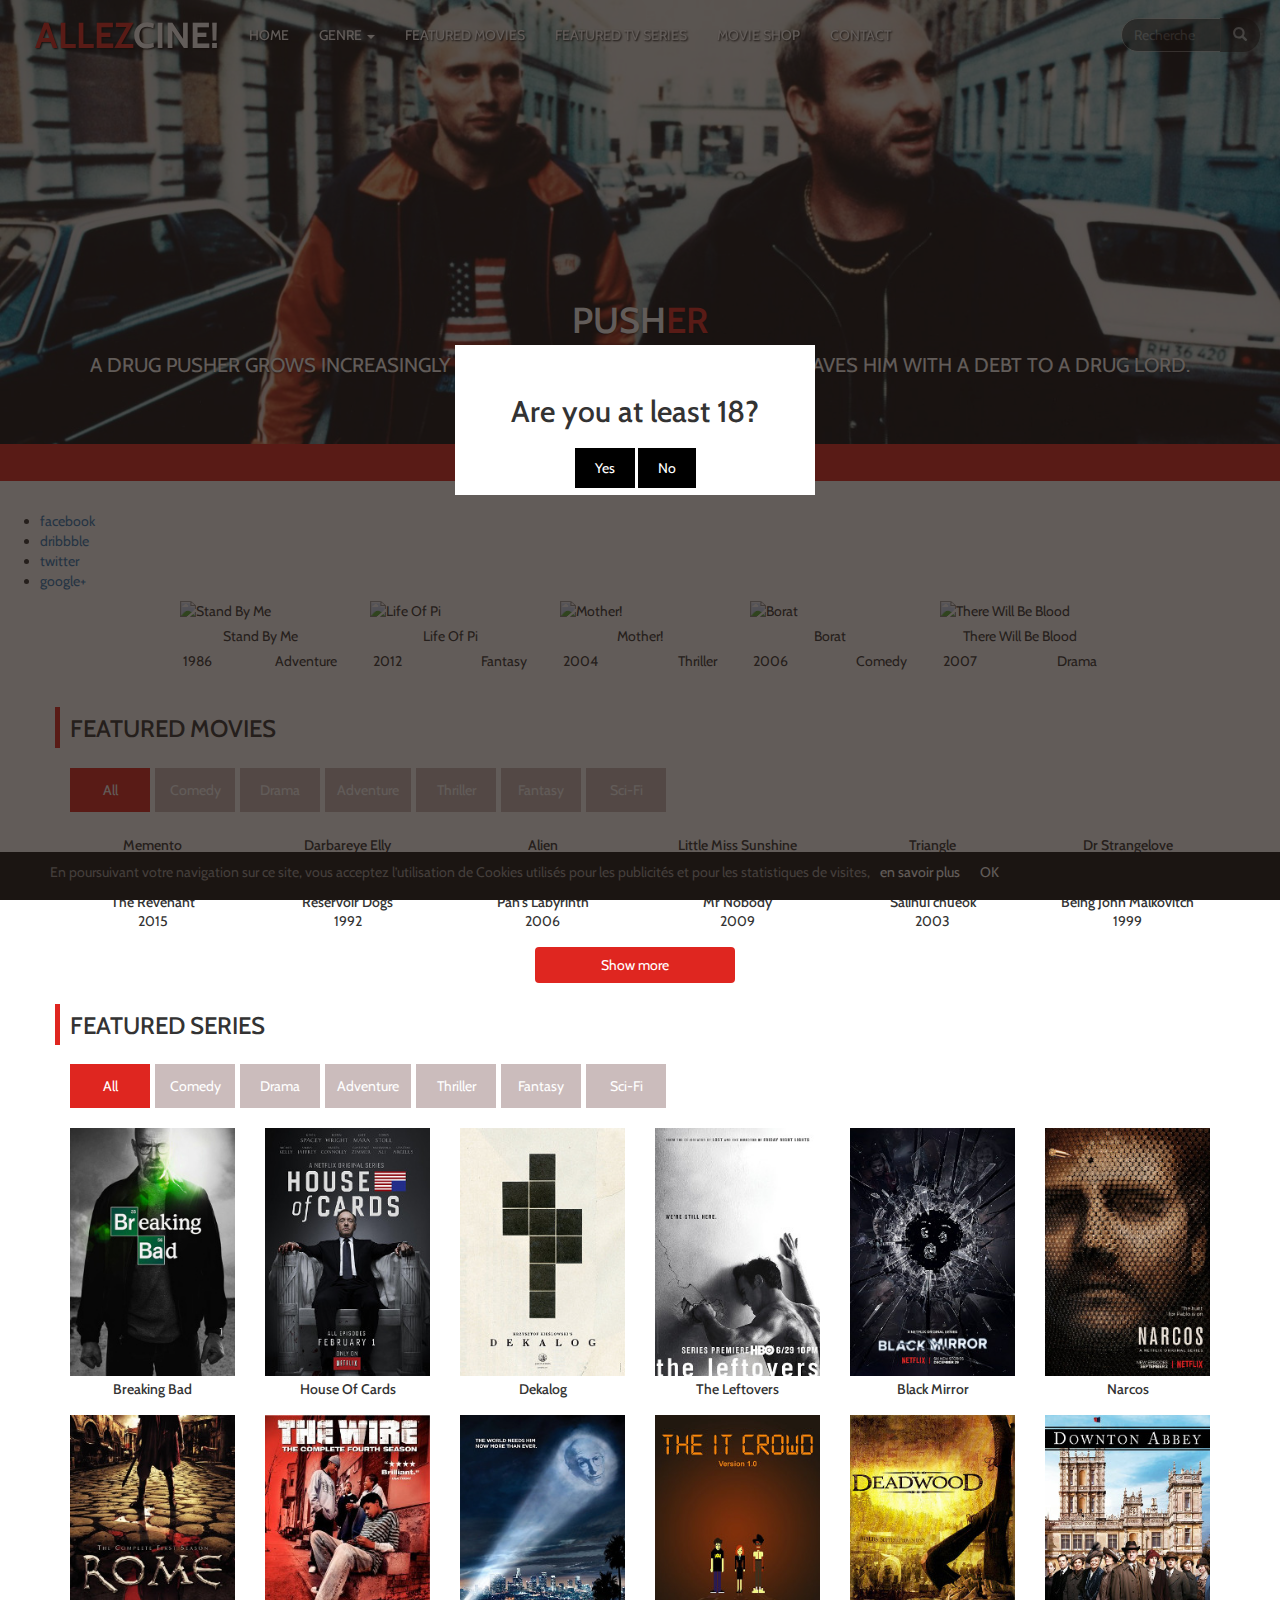
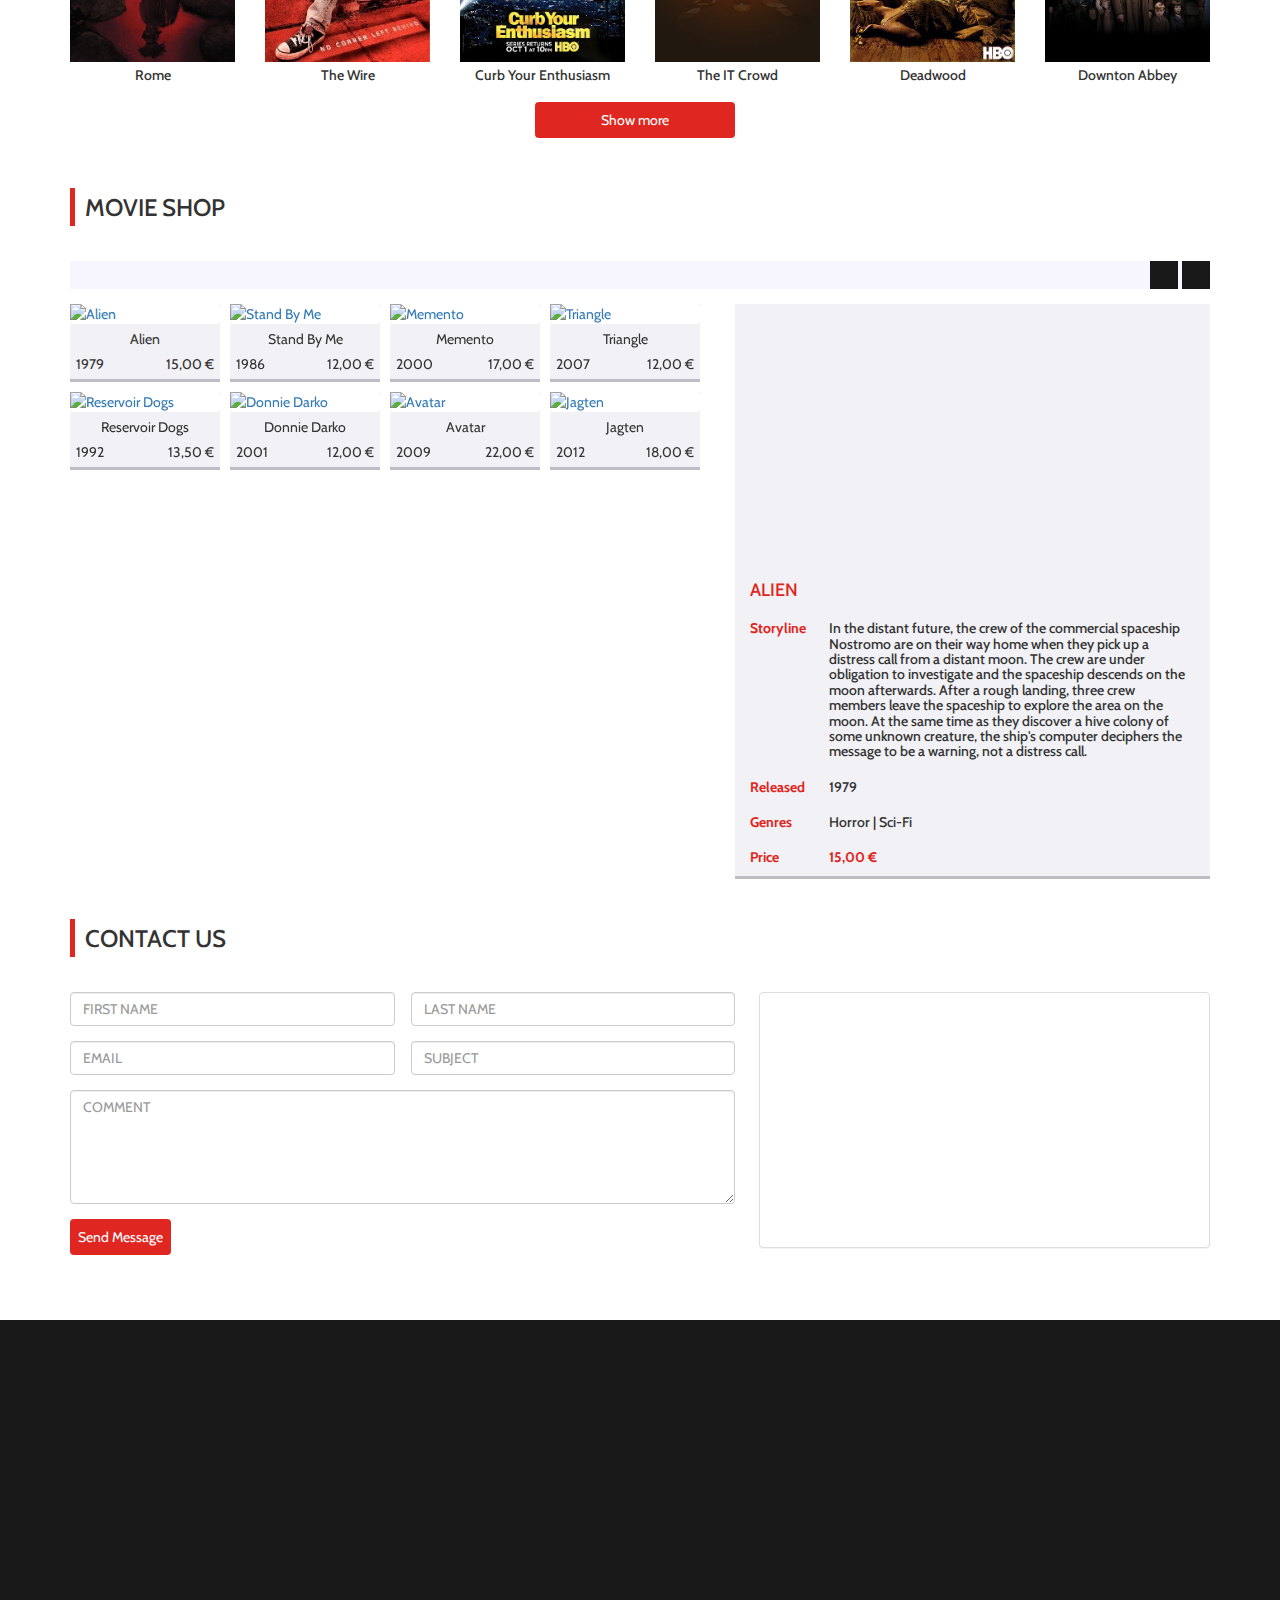
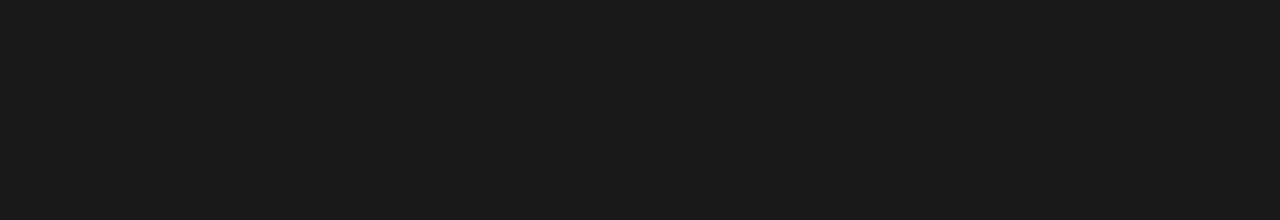
==== OnePage/index.html @ 4a2fa0ff "merge manuel" ====
<!DOCTYPE html>
<html lang="en" dir="ltr">

<head>
  <meta charset="utf-8">
  <meta name="viewport" content="width=device-width, initial-scale=1">

  <link rel="stylesheet" href="https://maxcdn.bootstrapcdn.com/bootstrap/3.3.7/css/bootstrap.min.css">
  <script src="https://ajax.googleapis.com/ajax/libs/jquery/3.3.1/jquery.min.js"></script>
  <script src="https://maxcdn.bootstrapcdn.com/bootstrap/3.3.7/js/bootstrap.min.js"></script>
  <link rel="stylesheet" href="style.css">
  <link rel="stylesheet" href="face.css">
  <link rel="stylesheet" href="mediaq.css">
  <link href="https://fonts.googleapis.com/css?family=Cabin" rel="stylesheet" type="text/css">
  <title>AllezCiné</title>
</head>

<body>

  <div id="ageWrapper">
    <div id="agePopUp">
      <h2>Are you at least 18?</h2>
      <a href="#" id="ageOkay">Yes</a>
      <a href="#" id="ageBad">No</a>
    </div>
  </div>

  <nav class="navbar navbar-inverse navbar-fixed-top" role="navigation">
    <div class="navbar-header">
      <button type="button" class="navbar-toggle" data-toggle="collapse" data-target="#myNavbar">
                    <span class="icon-bar"></span>
                    <span class="icon-bar"></span>
                    <span class="icon-bar"></span>
                </button>

      <a class="navbar-brand" href="#Page"><span class="cRouge">ALLEZ</span>CINE!</a>
    </div>
    <div class="collapse navbar-collapse" id="myNavbar">
      <ul class="nav navbar-nav">
        <li class="nodrop"><a href="#">HOME</a></li>
        <li class="dropdown">
          <a class="dropdown-toggle" data-toggle="dropdown" href="#">GENRE <span class="caret"></span></a>
          <ul class="dropdown-menu">
            <li><a href="#featuredMovies" onclick="filterMovComedy()">Comedy</a></li>
            <li><a href="#featuredMovies" onclick="filterMovDrama()">Drama</a></li>
            <li><a href="#featuredMovies" onclick="filterMovAdventure()">Adventure</a></li>
            <li><a href="#featuredMovies" onclick="filterMovThriller()">Thriller</a></li>
            <li><a href="#featuredMovies" onclick="filterMovFantasy()">Fantasy</a></li>
            <li><a href="#featuredMovies" onclick="filterMovSciFi()">Sci-Fi</a></li>
          </ul>
        </li>
        <li class="nodrop"><a href="#featuredMovies"><span class="feat">FEATURED </span>MOVIES</a></li>
        <li class="nodrop"><a href="#featuredSeries"><span class="feat">FEATURED </span>TV SERIES</a></li>
        <li class="nodrop"><a href="#movieShop"><span class="feat">MOVIE </span>SHOP</a></li>
        <li class="nodrop"><a href="#contact">CONTACT</a></li>
      </ul>
      <form class="navbar-form navbar-right" role="search">
        <div class="input-group">
          <input type="text" class="form-control pull-right" placeholder="Recherche" id="seekBar">
          <span class="input-group-btn">

                            <button type="submit" class="btn btn-default">
                                <span class="glyphicon glyphicon-search">
                                    <span class="sr-only">Search</span>
          </span>
          </button>
          </span>
        </div>
      </form>
    </div>
  </nav>

  <header class="jumbotron col-12 col-md-12">
    <div class="laDivABibi"></div>
    <div class="row">
      <div id="myCarousel" class="carousel slide" data-ride="carousel" data-interval="false">
        <ol class="carousel-indicators carousel-indicators-carre">
          <li data-target="#myCarousel" data-slide-to="0" class="active"></li>
          <li data-target="#myCarousel" data-slide-to="1"></li>
          <li data-target="#myCarousel" data-slide-to="2"></li>
          <li data-target="#myCarousel" data-slide-to="3"></li>
        </ol>

        <!-- SLIDES -->
        <div class="carousel-inner">
          <div class="item active">
            <img src="./assets/img/jumbo_pusher.jpg" alt="Pusher" style="width:100%;">
            <div class="carousel-caption">
              <h2>PUSH<span class="cRouge">ER</span></h2>
              <p>A drug pusher grows increasingly desperate after a botched deal leaves him with a debt to a drug lord.</p>
            </div>
          </div>
          <div class="item">
            <img src="./assets/img/jumbo_itfollows.jpg" alt="It Follows" style="width:100%;">
            <div class="carousel-caption">
              <h2>IT <span class="cRouge">FOLL</span>OWS</h2>
              <p>A young woman is followed by an unknown supernatural force after a sexual encounter.</p>
            </div>
          </div>
          <div class="item">
            <img src="./assets/img/jumbo_brazil.jpg" alt="Brazil" style="width:100%;">
            <div class="carousel-caption">
              <h2><span class="cRouge">BRA</span>ZIL</h2>
              <p>A bureaucrat tries to correct an administrative error, and becomes an enemy of the state.</p>
            </div>
          </div>
          <div class="item">
            <img src="./assets/img/jumbo_whatwedo2.jpg" alt="What we do in the shadows" style="width:100%;">
            <div class="carousel-caption">
              <h2><span class="cRouge">WHAT</span> WE DO IN THE <span class="cRouge">SHA</span>DOWS</h2>
              <p>A mockumentary horror comedy film about a group of vampires who live together in Wellington.</p>
            </div>
          </div>
        </div>
      </div>
    </div>

    <!-- LA BANDE ROUGE pour Login etc... -->
    <div class="row">
      <div class="redBan col-12">


        <div class="container pb-modalreglog-container">
          <div class="row">
            <div class="col-xs-12 col-md-4 col-md-offset-4">
              <div class="input-group pb-modalreglog-input-group">
                <button class="btn btn-primary pb-modalreglog-submit" data-toggle="modal" data-target="#myModal">Login</button>
                <button class="btn btn-primary pb-modalreglog-submit" data-toggle="modal" data-target="#myModal2">Register</button>
              </div>
              <div class="modal fade" id="myModal" tabindex="-1" role="dialog" aria-labelledby="myModalLabel" aria-hidden="true">
                <div class="modal-dialog" role="document">
                  <div class="modal-content">
                    <div class="modal-header">
                      <button type="button" class="close" data-dismiss="modal" aria-label="Close">
                                <span aria-hidden="true">&times;</span>
                                </button>
                      <h4 class="modal-title" id="myModalLabel">Login form</h4>
                    </div>
                    <div class="modal-body">
                      <form>
                        <div class="form-group">
                          <label for="text">identifiant</label>
                          <div class="input-group pb-modalreglog-input-group">
                            <input type="identifiant" class="form-control" id="identifiant" placeholder="identifiant">
                            <span class="input-group-addon"><span class="glyphicon glyphicon-user"></span></span>
                          </div>
                        </div>
                        <div class="form-group">
                          <label for="password">Password</label>
                          <div class="input-group pb-modalreglog-input-group">
                            <input type="password" class="form-control" id="pws" placeholder="Password">
                            <span class="input-group-addon"><span class="glyphicon glyphicon-lock"></span></span>
                          </div>
                          <div>
                            <a href="#">Mot de passe perdu ?</a>
                          </div>
                        </div>
                        <div class="form-group">
                          <input type="checkbox" id="stay" name="stay">
                          <span>rester connecté</span>
                        </div>
                        <button type="button" class="btn btn-primary" data-toggle="modal" data-target="#myModal2" data-dismiss="modal">Créer un compte</button>
                      </form>
                    </div>
                    <div class="modal-footer">
                      <a href="#" data-dismiss="modal">Close</a>
                      <button type="button" class="btn btn-primary" data-dismiss="modal">Ok</button>
                    </div>
                  </div>
                </div>
              </div>

              <div class="modal fade" id="myModal2" tabindex="-1" role="dialog" aria-labelledby="myModalLabel" aria-hidden="true">
                <div class="modal-dialog modal-sm" role="document">
                  <div class="modal-content">
                    <div class="modal-header">
                      <button type="button" class="close" data-dismiss="modal" aria-label="Close">
                                <span aria-hidden="true">&times;</span>
                            </button>
                      <h4 class="modal-title" id="myModalLabel">Registration form</h4>
                    </div>
                    <div class="modal-body">
                      <form class="pb-modalreglog-form-reg">
                        <div class="form-group">
                          <div id="pb-modalreglog-progressbar"></div>
                        </div>
                        <div class="form-group">
                          <label for="identifiant">identifiant</label>
                          <div class="input-group pb-modalreglog-input-group">
                            <span class="input-group-addon"><span class="glyphicon glyphicon-user"></span></span>
                            <input type="text" class="form-control" id="inputIdentifiant" placeholder="identifiant">
                          </div>
                        </div>
                        <div class="form-group">
                          <label for="email">Email address</label>
                          <div class="input-group pb-modalreglog-input-group">
                            <span class="input-group-addon"><span class="glyphicon glyphicon-user"></span></span>
                            <input type="email" class="form-control" id="inputEmail" placeholder="Email">
                          </div>
                        </div>
                        <div class="form-group">
                          <label for="password">Password</label>
                          <div class="input-group pb-modalreglog-input-group">
                            <span class="input-group-addon"><span class="glyphicon glyphicon-lock"></span></span>
                            <input type="password" class="form-control" id="inputPws" placeholder="Password">
                          </div>
                        </div>
                        <div class="form-group">
                          <label for="confirmpassword">Confirm password</label>
                          <div class="input-group pb-modalreglog-input-group">
                            <span class="input-group-addon"><span class="glyphicon glyphicon-lock"></span></span>
                            <input type="password" class="form-control" id="inputConfirmPws" placeholder="Confirm Password">
                          </div>
                        </div>
                        <div class="form-group">
                          <input type="checkbox" id="ch" name="chs"> <a href="#">Conditions</a> Conditions générales d'utilisation.
                        </div>
                      </form>
                    </div>
                    <div class="modal-footer">
                      <button type="button" class="btn btn-secondary" data-dismiss="modal">Close</button>
                      <button type="button" class="btn btn-primary" data-dismiss="modal">Register</button>
                    </div>
                  </div>
                </div>
              </div>
            </div>
          </div>
        </div>




      </div>
    </div>
  </header>


  <!-- RESEAUX SOCIAUX -->
  <ul class="social">
    <li class="facebook"><a href="#" rel="noopener" title="facebook"><span>facebook</span><i class="fa fa-facebook" aria-hidden="true"></i></a></li>
    <li class="dribbble"><a href="#" rel="noopener" title="dribbble"><span>dribbble</span><i class="fa fa-dribbble" aria-hidden="true"></i></a></li>
    <li class="twitter"><a href="#" rel="noopener" title="twitter"><span>twitter</span><i class="fa fa-twitter" aria-hidden="true"></i></a></li>
    <li class="googleplus"><a href="#" rel="noopener" title="google plus"><span>google+</span><i class="fa fa-google-plus" aria-hidden="true"></i></a></li>
  </ul>


  <!--SECTION FILM-->
  <section class="film">
    <div class="container">
      <div class="row">
        <div class="col-md-1"></div>
        <div class="col-md-2 col-sm-4 col-xs-6">
          <div class="thumbnail">
            <img src="assets/img/poster_standbyme.jpg" alt="Stand By Me" data-toggle="modal" data-target="#modalStand" class="hover-shadow">
          </div>
          <div class="caption-container">
            <p id="titreFilm" data-toggle="modal" data-target="#modalStand" class="hover-shadow">Stand By Me</p>
            <div class="row">
              <div class="col-md-3 aleft">
                <p>1986</p>
              </div>
              <div class="col-md-9 aright">
                <p>Adventure</p>
              </div>
            </div>
          </div>
        </div>
        <div class="col-md-2 col-sm-4 col-xs-6">
          <div class="thumbnail">
            <img src="assets/img/poster_lifeofpi.jpg" alt="Life Of Pi" data-toggle="modal" data-target="#modalPi" class="hover-shadow">
          </div>
          <div class="caption-container">
            <p id="titreFilm" data-toggle="modal" data-target="#modalPi" class="hover-shadow">Life Of Pi</p>
            <div class="row">
              <div class="col-md-3 aleft">
                <p>2012</p>
              </div>
              <div class="col-md-9 aright">
                <p>Fantasy</p>
              </div>
            </div>
          </div>
        </div>
        <div class="col-md-2 col-sm-4 col-xs-6">
          <div class="thumbnail">
            <img src="assets/img/poster_mother.jpg" alt="Mother!" data-toggle="modal" data-target="#modalMother" class="hover-shadow">
          </div>
          <div class="caption-container">
            <p id="titreFilm" data-toggle="modal" data-target="#modalMother" class="hover-shadow">Mother!</p>
            <div class="row">
              <div class="col-md-3 aleft">
                <p>2004</p>
              </div>
              <div class="col-md-9 aright">
                <p>Thriller</p>
              </div>
            </div>
          </div>
        </div>
        <div class="col-md-2 col-sm-4 col-xs-6">
          <div class="thumbnail">
            <img src="assets/img/poster_borat.jpg" alt="Borat" data-toggle="modal" data-target="#modalBorat" class="hover-shadow">
          </div>
          <div class="caption-container">
            <p id="titreFilm" data-toggle="modal" data-target="#modalBorat" class="hover-shadow">Borat</p>
            <div class="row">
              <div class="col-md-3 aleft">
                <p>2006</p>
              </div>
              <div class="col-md-9 aright">
                <p>Comedy</p>
              </div>
            </div>
          </div>
        </div>
        <div class="col-md-2 col-sm-4 col-xs-6">
          <div class="thumbnail">
            <img src="assets/img/poster_therewillbeblood.jpg" alt="There Will Be Blood" data-toggle="modal" data-target="#modalBlood" class="hover-shadow">
          </div>
          <div class="caption-container">
            <p id="titreFilm" data-toggle="modal" data-target="#modalBlood" class="hover-shadow">There Will Be Blood</p>
            <div class="row">
              <div class="col-md-3 aleft">
                <p>2007</p>
              </div>
              <div class="col-md-9 aright">
                <p>Drama</p>
              </div>
            </div>
          </div>
        </div>
        <div class="col-md-1"></div>
      </div>
    </div>
  </section>

  <!-- Modals STAND -->
  <div class="modal fade" id="modalStand" role="dialog">
    <div class="modal-dialog">
      <!-- Modal content-->
      <div class="modal-content">
        <div class="modal-header">
          <button type="button" class="close" data-dismiss="modal">&times;</button>
          <h4 class="modal-title">Stand By Me</h4>
        </div>
        <div class="modal-body">
          <h5>1986 Adventure/Drama by Rob Reiner</h5>
          <p>Stars : Wil Wheaton, River Phoenix, Corey Feldman, Jerry O'Connell, Kiefer Sutherland...</p>
          <p>It's the summer of 1959 in Castlerock, Oregon and four 12 year-old boys - Gordie, Chris, Teddy and Vern - are fast friends. After learning of the general location of the body of a local boy who has been missing for several days, they set off
            into woods to see it. Along the way, they learn about themselves, the meaning of friendship and the need to stand up for what is right.</p>
        </div>
        <div class="modal-trailer">
          <iframe id="vidStand" width="560" height="315" src="https://www.youtube.com/embed/oYTfYsODWQo"></iframe>
        </div>
        <br>
      </div>
    </div>
  </div>
  <!-- Modals PI -->
  <div class="modal fade" id="modalPi" role="dialog">
    <div class="modal-dialog">
      <!-- Modal content-->
      <div class="modal-content">
        <div class="modal-header">
          <button type="button" class="close" data-dismiss="modal">&times;</button>
          <h4 class="modal-title">Life Of Pi</h4>
        </div>
        <div class="modal-body">
          <h5>2012 Adventure/Fantasy by Ang Lee</h5>
          <p>Stars : Suraj Sharma, Irrfan Khan, Adil Hussain...</p>
          <p>In Canada, a writer visits the Indian storyteller Pi Patel and asks him to tell his life story. Pi tells the story of his childhood in Pondicherry, India, and the origin of his nickname. One day, his father, a zoo owner, explains that the municipality
            is no longer supporting the zoo and he has hence decided to move to Canada, where the animals the family owns would also be sold. They board on a Japanese cargo ship with the animals and out of the blue, there is a storm, followed by a shipwrecking.
            Pi survives in a lifeboat with a zebra, an orangutan, a hyena and a male Bengal tiger nicknamed Richard Parker. They are adrift in the Pacific Ocean, with aggressive hyena and Richard Parker getting hungry. Pi needs to find a way to survive.</p>
        </div>
        <div class="modal-trailer">
          <iframe id="vidPi" width="560" height="315" src="https://www.youtube.com/embed/3mMN693-F3U"></iframe>
        </div>
        <br>
      </div>
    </div>
  </div>
  <!-- Modals MOTHER -->
  <div class="modal fade" id="modalMother" role="dialog">
    <div class="modal-dialog">
      <!-- Modal content-->
      <div class="modal-content">
        <div class="modal-header">
          <button type="button" class="close" data-dismiss="modal">&times;</button>
          <h4 class="modal-title">Mother!</h4>
        </div>
        <div class="modal-body">
          <h5>2017 Drama/Thriller/Mystery by Darren Aronofsky</h5>
          <p>Stars : Jennifer Lawrence, Javier Bardem, Ed Harris, Michelle Pfeiffer...</p>
          <p>Amidst a wild flat meadow encircled by an Edenic lush forest, a couple have cocooned themselves in a secluded mansion that was not so long ago burned to the ground, devotedly restored by the supportive wife. Within this safe environment, the
            once famous middle-aged poet husband is desirous of creating his magnum opus; however, he seems unable to break out of the persistent creative rut that haunts him. Then, unexpectedly, a knock at the door, the sudden arrival of a cryptic late-night
            visitor and his intrusive wife will stimulate the writer's stagnant imagination. Little by little, much to the perplexed wife's surprise, the more chaos he lets in their haven, the better for his punctured male ego. In the end, will this incremental
            mess blemish, irreparably, the couple's inviolable sanctuary?</p>
        </div>
        <div class="modal-trailer">
          <iframe id="vidMother" width="560" height="315" src="https://www.youtube.com/embed/XpICoc65uh0"></iframe>
        </div>
        <br>
      </div>
    </div>
  </div>
  <!-- Modals BORAT -->
  <div class="modal fade" id="modalBorat" role="dialog">
    <div class="modal-dialog">
      <!-- Modal content-->
      <div class="modal-content">
        <div class="modal-header">
          <button type="button" class="close" data-dismiss="modal">&times;</button>
          <h4 class="modal-title">Borat: Cultural Learnings of America for Make Benefit Glorious Nation of Kazakhstan</h4>
        </div>
        <div class="modal-body">
          <h5>2006 Comedy by Larry Charles</h5>
          <p>Stars : Sacha Baron Cohen, Ken Davitian...</p>
          <p>Borat Sagdiyev is a TV reporter of a popular show in Kazakhstan as Kazakhstan's sixth most famous man and a leading journalist. He is sent from his home to America by his government to make a documentary about American society and culture. Borat
            takes a course in New York City to understand American humor. While watching Baywatch on TV, Borat discovers how beautiful their women are in the form of C. J. Parker, who was played by actress Pamela Anderson who hails from Malibu, California.
            He decides to go on a cross-country road trip to California in a quest to make her his wife and take her back to his country. On his journey Borat and his producer encounter a country full of strange and wonderful Americans, real people in
            real chaotic situations with hysterical consequences.</p>
        </div>
        <div class="modal-trailer">
          <iframe id="vidBorat" width="560" height="315" src="https://www.youtube.com/embed/vlnUa_dNsRQ"></iframe>
        </div>
        <br>
      </div>
    </div>
  </div>
  <!-- Modals BLOOD -->
  <div class="modal fade" id="modalBlood" role="dialog">
    <div class="modal-dialog">
      <!-- Modal content-->
      <div class="modal-content">
        <div class="modal-header">
          <button type="button" class="close" data-dismiss="modal">&times;</button>
          <h4 class="modal-title">There Will Be Blood</h4>
        </div>
        <div class="modal-body">
          <h5>2007 Drama by Paul Thomas Anderson</h5>
          <p>Stars : Wil Daniel Day-Lewis, Paul Dano, Ciarán Hinds, Dillon Freasier...</p>
          <p>The intersecting life stories of Daniel Plainview and Eli Sunday in early twentieth century California presents miner-turned-oilman Daniel Plainview, a driven man who will do whatever it takes to achieve his goals. He works hard but also takes
            advantage of those around him at their expense if need be. His business partner/son (H.W.) is, in reality, an "acquired" child whose true biological single-parent father (working on one of Daniel's rigs) died in a workplace accident. Daniel
            is deeply protective of H.W. if only for what H.W. brings to the partnership. Eli Sunday is one in a pair of twins whose family farm Daniel purchases for the major oil deposit located on it. Eli, a local preacher and a self-proclaimed faith
            healer, wants the money from the sale of the property to finance his own church.</p>
        </div>
        <div class="modal-trailer">
          <iframe id="vidBlood" width="560" height="315" src="https://www.youtube.com/embed/FeSLPELpMeM"></iframe>
        </div>
        <br>
      </div>
    </div>
  </div>



  <br><br>
  <!-- FEATURED MOVIES -->
  <section id="featuredMovies" class="feature_movies">
    <div class="container">
      <h3>FEATURED MOVIES</h3>
      <div class="filtres">
        <button class="filtre_active" onclick="filterMovAll()">All</button>
        <button id="showComedy" onclick="filterMovComedy()">Comedy</button>
        <button id="showDrama" onclick="filterMovDrama()">Drama</button>
        <button id="showAdventure" onclick="filterMovAdventure() ">Adventure</button>
        <button id="showThriller" onclick="filterMovThriller() ">Thriller</button>
        <button id="showFantasy" onclick="filterMovFantasy() ">Fantasy</button>
        <button id="showSciFi" onclick="filterMovSciFi() ">Sci-Fi</button>
      </div>


				<div class="container feature_movies_container">
					<div class="row">
						<div class="col-xs-6 col-sm-3 col-md-2 Thriller Drama">
							<div class="thumbnail">
								<img src="assets/img/poster_memento.jpg" alt="">
								<div class="caption">
									<h5>Memento</h5>
									<p>2000</p>
								</div>
							</div>
						</div>
						<div class="col-xs-6 col-sm-3 col-md-2 Drama">
							<div class="thumbnail">
								<img src="assets/img/poster_elly.jpg" alt="">
								<div class="caption">
									<h5>Darbareye Elly</h5>
									<p>2009</p>
								</div>
							</div>
						</div>
						<div class="col-xs-6 col-sm-3 col-md-2 SciFi Thriller">
							<div class="thumbnail">
								<img src="assets/img/poster_alien.jpg" alt="">
								<div class="caption">
									<h5>Alien</h5>
									<p>1979</p>
								</div>
							</div>
						</div>
                        <div class="col-xs-6 col-sm-3 col-md-2 Comedy">
							<div class="thumbnail">
								<img src="assets/img/poster_sunshine.jpg" alt="">
								<div class="caption">
									<h5>Little Miss Sunshine</h5>
									<p>2006</p>
								</div>
							</div>
						</div>
                        <div class="col-xs-6 col-sm-3 col-md-2 Thriller SciFi">
							<div class="thumbnail">
								<img src="assets/img/poster_triangle.jpg" alt="">
								<div class="caption">
									<h5>Triangle</h5>
									<p>2009</p>
								</div>
							</div>
						</div>
                        <div class="col-xs-6 col-sm-3 col-md-2 Comedy">
							<div class="thumbnail">
								<img src="assets/img/poster_strangelove.jpg" alt="">
								<div class="caption">
									<h5>Dr Strangelove</h5>
									<p>1964</p>
								</div>
							</div>
						</div>
                        <div class="col-xs-6 col-sm-3 col-md-2 Adventure Thriller Drama">
							<div class="thumbnail">
								<img src="assets/img/poster_revenant.jpg" alt="">
								<div class="caption">
									<h5>The Revenant</h5>
									<p>2015</p>
								</div>
							</div>
						</div>
                        <div class="col-xs-6 col-sm-3 col-md-2 Thriller">
							<div class="thumbnail">
								<img src="assets/img/poster_reservoir.jpg" alt="">
								<div class="caption">
									<h5>Reservoir Dogs</h5>
									<p>1992</p>
								</div>
							</div>
						</div>
                        <div class="col-xs-6 col-sm-3 col-md-2 Fantasy Drama Thriller">
							<div class="thumbnail">
								<img src="assets/img/poster_pan.jpg" alt="">
								<div class="caption">
									<h5>Pan's Labyrinth</h5>
									<p>2006</p>
								</div>
							</div>
						</div>
                        <div class="col-xs-6 col-sm-3 col-md-2 Fantasy Drama">
							<div class="thumbnail">
								<img src="assets/img/poster_nobody.jpg" alt="">
								<div class="caption">
									<h5>Mr Nobody</h5>
									<p>2009</p>
								</div>
							</div>
						</div>
                        <div class="col-xs-6 col-sm-3 col-md-2 Thriller Drama">
							<div class="thumbnail">
								<img src="assets/img/poster_memories.jpg" alt="">
								<div class="caption">
									<h5>Salinui chueok</h5>
									<p>2003</p>
								</div>
							</div>
						</div>
                        <div class="col-xs-6 col-sm-3 col-md-2 Fantasy Comedy">
							<div class="thumbnail">
								<img src="assets/img/poster_malkovitch.jpg" alt="">
								<div class="caption">
									<h5>Being John Malkovitch</h5>
									<p>1999</p>
								</div>
							</div>
						</div>
                        <div class="col-xs-6 col-sm-3 col-md-2 Comedy">
							<div class="thumbnail">
								<img src="assets/img/poster_lebowski.jpg" alt="">
								<div class="caption">
									<h5>The Big Lebowski</h5>
									<p>1998</p>
								</div>
							</div>
						</div>
                        <div class="col-xs-6 col-sm-3 col-md-2 Comedy Drama">
							<div class="thumbnail">
								<img src="assets/img/poster_lavita.jpg" alt="">
								<div class="caption">
									<h5>La Vita E Bella</h5>
									<p>1997</p>
								</div>
							</div>
						</div>
                        <div class="col-xs-6 col-sm-3 col-md-2 Drama">
							<div class="thumbnail">
								<img src="assets/img/poster_jagten.jpg" alt="">
								<div class="caption">
									<h5>Jagten</h5>
									<p>2012</p>
								</div>
							</div>
						</div>
                        <div class="col-xs-6 col-sm-3 col-md-2 Fantasy Comedy">
							<div class="thumbnail">
								<img src="assets/img/poster_groundhog.jpg" alt="">
								<div class="caption">
									<h5>Groundhog Day</h5>
									<p>1993</p>
								</div>
							</div>
						</div>
                        <div class="col-xs-6 col-sm-3 col-md-2 Comedy">
							<div class="thumbnail">
								<img src="assets/img/poster_borat.jpg" alt="">
								<div class="caption">
									<h5>Borat</h5>
									<p>2006</p>
								</div>
							</div>
						</div>
                        <div class="col-xs-6 col-sm-3 col-md-2 Fantasy Thriller SciFi">
							<div class="thumbnail">
								<img src="assets/img/poster_donnie.jpg" alt="">
								<div class="caption">
									<h5>Donnie Darko</h5>
									<p>2001</p>
								</div>
							</div>
						</div>
                        <div class="col-xs-6 col-sm-3 col-md-2 Adventure Thriller Drama">
							<div class="thumbnail">
								<img src="assets/img/poster_dasboot.jpg" alt="">
								<div class="caption">
									<h5>Das Boot</h5>
									<p>1981</p>
								</div>
							</div>
						</div>
                        <div class="col-xs-6 col-sm-3 col-md-2 Thriller Drama">
							<div class="thumbnail">
								<img src="assets/img/poster_cidade.jpg" alt="">
								<div class="caption">
									<h5>Cidade De Deus</h5>
									<p>2002</p>
								</div>
							</div>
						</div>
                        <div class="col-xs-6 col-sm-3 col-md-2 SciFi Thriller">
							<div class="thumbnail">
								<img src="assets/img/poster_chrono.jpg" alt="">
								<div class="caption">
									<h5>Los Cronocrimenes</h5>
									<p>2007</p>
								</div>
							</div>
						</div>
                        <div class="col-xs-6 col-sm-3 col-md-2 Adventure Fantasy Drama">
							<div class="thumbnail">
								<img src="assets/img/poster_chihiro.jpg" alt="">
								<div class="caption">
									<h5>Spirited Away</h5>
									<p>2001</p>
								</div>
							</div>
						</div>
                        <div class="col-xs-6 col-sm-3 col-md-2 Comedy Drama">
							<div class="thumbnail">
								<img src="assets/img/poster_captain.jpg" alt="">
								<div class="caption">
									<h5>Captain Fantastic</h5>
									<p>2016</p>
								</div>
							</div>
						</div>
                        <div class="col-xs-6 col-sm-3 col-md-2 SciFi Drama">
							<div class="thumbnail">
								<img src="assets/img/poster_blade.jpg" alt="">
								<div class="caption">
									<h5>Blade Runner 2049</h5>
									<p>2017</p>
								</div>
							</div>
						</div>
                        <div class="col-xs-6 col-sm-3 col-md-2 Comedy Drama">
							<div class="thumbnail">
								<img src="assets/img/poster_beauty.jpg" alt="">
								<div class="caption">
									<h5>American Beauty</h5>
									<p>1999</p>
								</div>
							</div>
						</div>
                        <div class="col-xs-6 col-sm-3 col-md-2 SciFi Fantasy Adventure">
							<div class="thumbnail">
								<img src="assets/img/poster_avatar.jpg" alt="">
								<div class="caption">
									<h5>Avatar</h5>
									<p>2009</p>
								</div>
							</div>
						</div>
                        <div class="col-xs-6 col-sm-3 col-md-2 Drama">
							<div class="thumbnail">
								<img src="assets/img/poster_therewillbeblood.jpg" alt="">
								<div class="caption">
									<h5>There Will Be Blood</h5>
									<p>2007</p>
								</div>
							</div>
						</div>
                        <div class="col-xs-6 col-sm-3 col-md-2 Adventure Drama">
							<div class="thumbnail">
								<img src="assets/img/poster_standbyme.jpg" alt="">
								<div class="caption">
									<h5>Stand By Me</h5>
									<p>1986</p>
								</div>
							</div>
						</div>
                        <div class="col-xs-6 col-sm-3 col-md-2 Thriller Drama">
							<div class="thumbnail">
								<img src="assets/img/poster_mother.jpg" alt="">
								<div class="caption">
									<h5>Mother!</h5>
									<p>2017</p>
								</div>
							</div>
						</div>
                        <div class="col-xs-6 col-sm-3 col-md-2 Adventure Fantasy Drama">
							<div class="thumbnail">
								<img src="assets/img/poster_lifeofpi.jpg" alt="">
								<div class="caption">
									<h5>Life Of Pi</h5>
									<p>2012</p>
								</div>
							</div>
						</div>
					</div>
				</div>
				<div class="feature-btn-wrapper">
                    <button class="btn" id="numFeatMovs" onclick="toggleMovies()">Show more</button>
				</div>
			</div>


    </div>
  </section>


  <br>
  <!-- FEATURED SERIES -->
  <section id="featuredSeries" class="feature_series">
    <div class="container">
      <h3>FEATURED SERIES</h3>
      <div class="filtres">
        <button class="filtre_active" onclick="filterSeriesAll()">All</button>
        <button id="viewComedy" onclick="filterSeriesComedy()">Comedy</button>
        <button id="viewDrama" onclick="filterSeriesDrama()">Drama</button>
        <button id="viewAdventure" onclick="filterSeriesAdventure()">Adventure</button>
        <button id="viewThriller" onclick="filterSeriesThriller()">Thriller</button>
        <button id="viewFantasy" onclick="filterSeriesFantasy()">Fantasy</button>
        <button id="viewSciFi" onclick="filterSeriesSciFi()">Sci-Fi</button>
      </div>


				<div class="container feature_series_container">
					<div class="row">
						<div class="col-xs-6 col-sm-3 col-md-2 Thriller Drama">
							<div class="thumbnail">
								<img src="assets/img/series_breaking.jpg" alt="">
								<div class="caption">
									<h5>Breaking Bad</h5>
								</div>
							</div>
						</div>
                        <div class="col-xs-6 col-sm-3 col-md-2 Drama">
							<div class="thumbnail">
								<img src="assets/img/series_cards.jpg" alt="">
								<div class="caption">
									<h5>House Of Cards</h5>
								</div>
							</div>
						</div>
                        <div class="col-xs-6 col-sm-3 col-md-2 Drama">
							<div class="thumbnail">
								<img src="assets/img/series_dekalog.jpg" alt="">
								<div class="caption">
									<h5>Dekalog</h5>
								</div>
							</div>
						</div>
                        <div class="col-xs-6 col-sm-3 col-md-2 Drama Fantasy SciFi">
							<div class="thumbnail">
								<img src="assets/img/series_leftovers.jpg" alt="">
								<div class="caption">
									<h5>The Leftovers</h5>
								</div>
							</div>
						</div>
                        <div class="col-xs-6 col-sm-3 col-md-2 SciFi Drama Thriller">
							<div class="thumbnail">
								<img src="assets/img/series_mirror.jpg" alt="">
								<div class="caption">
									<h5>Black Mirror</h5>
								</div>
							</div>
						</div>
                        <div class="col-xs-6 col-sm-3 col-md-2 Drama Thriller">
							<div class="thumbnail">
								<img src="assets/img/series_narcos.jpg" alt="">
								<div class="caption">
									<h5>Narcos</h5>
								</div>
							</div>
						</div>
                        <div class="col-xs-6 col-sm-3 col-md-2 Adventure Drama">
							<div class="thumbnail">
								<img src="assets/img/series_rome.jpg" alt="">
								<div class="caption">
									<h5>Rome</h5>
								</div>
							</div>
						</div>
                        <div class="col-xs-6 col-sm-3 col-md-2 Thriller Drama">
							<div class="thumbnail">
								<img src="assets/img/series_wire.jpg" alt="">
								<div class="caption">
									<h5>The Wire</h5>
								</div>
							</div>
						</div>
                        <div class="col-xs-6 col-sm-3 col-md-2 Comedy">
							<div class="thumbnail">
								<img src="assets/img/series_curb.jpg" alt="">
								<div class="caption">
									<h5>Curb Your Enthusiasm</h5>
								</div>
							</div>
						</div>
                        <div class="col-xs-6 col-sm-3 col-md-2 Comedy">
							<div class="thumbnail">
								<img src="assets/img/series_crowd.jpg" alt="">
								<div class="caption">
									<h5>The IT Crowd</h5>
								</div>
							</div>
						</div>
                        <div class="col-xs-6 col-sm-3 col-md-2 Adventure Drama">
							<div class="thumbnail">
								<img src="assets/img/series_deadwood.jpg" alt="">
								<div class="caption">
									<h5>Deadwood</h5>
								</div>
							</div>
						</div>
                        <div class="col-xs-6 col-sm-3 col-md-2 Drama">
							<div class="thumbnail">
								<img src="assets/img/series_downton.jpg" alt="">
								<div class="caption">
									<h5>Downton Abbey</h5>
								</div>
							</div>
						</div>
                        <div class="col-xs-6 col-sm-3 col-md-2 Thriller Comedy Drama">
							<div class="thumbnail">
								<img src="assets/img/series_fargo.jpg" alt="">
								<div class="caption">
									<h5>Fargo</h5>
								</div>
							</div>
						</div>
                        <div class="col-xs-6 col-sm-3 col-md-2 Fantasy Adventure">
							<div class="thumbnail">
								<img src="assets/img/series_got.jpg" alt="">
								<div class="caption">
									<h5>Game Of Thrones</h5>
								</div>
							</div>
						</div>
                        <div class="col-xs-6 col-sm-3 col-md-2 Drama">
							<div class="thumbnail">
								<img src="assets/img/series_knick.jpg" alt="">
								<div class="caption">
									<h5>The Knick</h5>
								</div>
							</div>
						</div>
                        <div class="col-xs-6 col-sm-3 col-md-2 Thriller Drama">
							<div class="thumbnail">
								<img src="assets/img/series_night.jpg" alt="">
								<div class="caption">
									<h5>The Night Of</h5>
								</div>
							</div>
						</div>
                        <div class="col-xs-6 col-sm-3 col-md-2 Comedy">
							<div class="thumbnail">
								<img src="assets/img/series_office.jpg" alt="">
								<div class="caption">
									<h5>The Office</h5>
								</div>
							</div>
						</div>
                        <div class="col-xs-6 col-sm-3 col-md-2 Thriller Drama">
							<div class="thumbnail">
								<img src="assets/img/series_ray.jpg" alt="">
								<div class="caption">
									<h5>Ray Donovan</h5>
								</div>
							</div>
						</div>
                        <div class="col-xs-6 col-sm-3 col-md-2 Adventure SciFi Comedy">
							<div class="thumbnail">
								<img src="assets/img/series_rick.jpg" alt="">
								<div class="caption">
									<h5>Rick & Morty</h5>
								</div>
							</div>
						</div>
                        <div class="col-xs-6 col-sm-3 col-md-2 Thriller Drama">
							<div class="thumbnail">
								<img src="assets/img/series_robot.jpg" alt="">
								<div class="caption">
									<h5>Mr Robot</h5>
								</div>
							</div>
						</div>
                        <div class="col-xs-6 col-sm-3 col-md-2 Comedy Drama">
							<div class="thumbnail">
								<img src="assets/img/series_saul.jpg" alt="">
								<div class="caption">
									<h5>Better Call Saul</h5>
								</div>
							</div>
						</div>
                        <div class="col-xs-6 col-sm-3 col-md-2 Comedy">
							<div class="thumbnail">
								<img src="assets/img/series_thick.jpg" alt="">
								<div class="caption">
									<h5>The Thick Of It</h5>
								</div>
							</div>
						</div>
                        <div class="col-xs-6 col-sm-3 col-md-2 Fantasy Thriller Drama">
							<div class="thumbnail">
								<img src="assets/img/series_twin.jpg" alt="">
								<div class="caption">
									<h5>Twin Peaks</h5>
								</div>
							</div>
						</div>
                        <div class="col-xs-6 col-sm-3 col-md-2 Comedy">
							<div class="thumbnail">
								<img src="assets/img/series_wonderfall.jpg" alt="">
								<div class="caption">
									<h5>Wonderfall</h5>
								</div>
							</div>
						</div>
					</div>
				</div>
				<div class="feature-btn-wrapper">
                    <button class="btn" id="numFeatSeries" onclick="toggleSeries()">Show more</button>
				</div>
			</div>

    </div>
  </section>



  <br>
  <!-- MOVIE SHOP -->
  <section id="movieShop" class="shop_movies">
    <div class="container">
      <h3>MOVIE SHOP</h3>
      <div id="shopCarousel" class="carousel slide" data-interval="false">
        <!-- arrows -->
        <div class="arrowWrap">
          <a class="arrowBox" href="#shopCarousel" data-slide="prev"><i class="fa fa-angle-left fa-2x" aria-hidden="true"></i></a>
          <a class="arrowBox" href="#shopCarousel" data-slide="next"><i class="fa fa-angle-right fa-2x" aria-hidden="true"></i></a>
        </div>
        <!-- THE SLIDES -->
        <div class="carousel-inner">
          <!-- slide -->
          <div class="item active">
            <div class="container-fluid">
              <div class="row">
                <!-- THUMBS SLIDE 1 -->
                <div class="col-xs-12 col-sm-12 col-md-12 col-lg-7 thumbs">
                  <div class="row">
                    <div class="col-lg-3 col-md-4 col-sm-6 col-xs-12 pouce">
                      <div class="thumbnail">
                        <a href="#movieShop"><img class="shopImg" src="assets/img/poster_alien.jpg" alt="Alien"></a>
                      </div>
                      <div class="caption-container">
                        <p id="titreFilm">Alien</p>
                        <div class="row">
                          <div class="col-md-3 aleft">
                            <p>1979</p>
                          </div>
                          <div class="col-md-9 aright">
                            <p>15,00 €</p>
                          </div>
                        </div>
                      </div>
                    </div>
                    <div class="col-lg-3 col-md-4 col-sm-6 col-xs-12 pouce">
                      <div class="thumbnail">
                        <a href="#movieShop"><img class="shopImg" src="assets/img/poster_standbyme.jpg" alt="Stand By Me"></a>
                      </div>
                      <div class="caption-container">
                        <p id="titreFilm">Stand By Me</p>
                        <div class="row">
                          <div class="col-md-3 aleft">
                            <p>1986</p>
                          </div>
                          <div class="col-md-9 aright">
                            <p>12,00 €</p>
                          </div>
                        </div>
                      </div>
                    </div>
                    <div class="col-lg-3 col-md-4 col-sm-6 col-xs-12 pouce">
                      <div class="thumbnail">
                        <a href="#movieShop"><img class="shopImg" src="assets/img/poster_memento.jpg" alt="Memento"></a>
                      </div>
                      <div class="caption-container">
                        <p id="titreFilm">Memento</p>
                        <div class="row">
                          <div class="col-md-3 aleft">
                            <p>2000</p>
                          </div>
                          <div class="col-md-9 aright">
                            <p>17,00 €</p>
                          </div>
                        </div>
                      </div>
                    </div>
                    <div class="col-lg-3 col-md-4 col-sm-6 col-xs-12 pouce">
                      <div class="thumbnail">
                        <a href="#movieShop"><img class="shopImg" src="assets/img/poster_triangle.jpg" alt="Triangle"></a>
                      </div>
                      <div class="caption-container">
                        <p id="titreFilm">Triangle</p>
                        <div class="row">
                          <div class="col-md-3 aleft">
                            <p>2007</p>
                          </div>
                          <div class="col-md-9 aright">
                            <p>12,00 €</p>
                          </div>
                        </div>
                      </div>
                    </div>
                    <div class="col-lg-3 col-md-4 col-sm-6 col-xs-12 pouce">
                      <div class="thumbnail">
                        <a href="#movieShop"><img class="shopImg" src="assets/img/poster_reservoir.jpg" alt="Reservoir Dogs"></a>
                      </div>
                      <div class="caption-container">
                        <p id="titreFilm">Reservoir Dogs</p>
                        <div class="row">
                          <div class="col-md-3 aleft">
                            <p>1992</p>
                          </div>
                          <div class="col-md-9 aright">
                            <p>13,50 €</p>
                          </div>
                        </div>
                      </div>
                    </div>
                    <div class="col-lg-3 col-md-4 col-sm-6 col-xs-12 pouce">
                      <div class="thumbnail">
                        <a href="#movieShop"><img class="shopImg" src="assets/img/poster_donnie.jpg" alt="Donnie Darko"></a>
                      </div>
                      <div class="caption-container">
                        <p id="titreFilm">Donnie Darko</p>
                        <div class="row">
                          <div class="col-md-3 aleft">
                            <p>2001</p>
                          </div>
                          <div class="col-md-9 aright">
                            <p>12,00 €</p>
                          </div>
                        </div>
                      </div>
                    </div>
                    <div class="col-lg-3 col-md-4 col-sm-6 col-xs-12 pouce">
                      <div class="thumbnail">
                        <a href="#movieShop"><img class="shopImg" src="assets/img/poster_avatar.jpg" alt="Avatar"></a>
                      </div>
                      <div class="caption-container">
                        <p id="titreFilm">Avatar</p>
                        <div class="row">
                          <div class="col-md-3 aleft">
                            <p>2009</p>
                          </div>
                          <div class="col-md-9 aright">
                            <p>22,00 €</p>
                          </div>
                        </div>
                      </div>
                    </div>
                    <div class="col-lg-3 col-md-4 col-sm-6 col-xs-12 pouce">
                      <div class="thumbnail">
                        <a href="#movieShop"><img class="shopImg" src="assets/img/poster_jagten.jpg" alt="Jagten"></a>
                      </div>
                      <div class="caption-container">
                        <p id="titreFilm">Jagten</p>
                        <div class="row">
                          <div class="col-md-3 aleft">
                            <p>2012</p>
                          </div>
                          <div class="col-md-9 aright">
                            <p>18,00 €</p>
                          </div>
                        </div>
                      </div>
                    </div>
                  </div>
                </div>
                <!-- DETAIL SLIDE 1 -->
                <div class="col-xs-12 col-sm-12 col-md-12 col-lg-5 detail">
                  <div class="embed-responsive embed-responsive-16by9">
                    <span id="detailVid"><iframe id="movShopVid1" class="embed-responsive-item" src="https://www.youtube.com/embed/jQ5lPt9edzQ"></iframe></span>
                  </div>
                  <div class="row">
                    <div class="col-xs-12 col-sm-12 col-md-12 col-lg-12">
                      <h4 class="cRouge" id="detailTitle">ALIEN</h4>
                    </div>
                  </div>
                  <div class="row">
                    <div class="col-xs-2 col-sm-2 col-md-2 col-lg-2">
                      <h5 class="cGras">Storyline</h5>
                    </div>
                    <div class="col-xs-10 col-sm-10 col-md-10 col-lg-10">
                      <h5 id="detailStory">In the distant future, the crew of the commercial spaceship Nostromo are on their way home when they pick up a distress call from a distant moon. The crew are under obligation to investigate and the spaceship descends on the moon afterwards. After a rough landing, three crew members leave the spaceship to explore the area on the moon. At the same time as they discover a hive colony of some unknown creature, the ship's computer deciphers the message to be a warning, not a distress call.</h5>
                    </div>
                  </div>
                  <div class="row">
                    <div class="col-xs-2 col-sm-2 col-md-2 col-lg-2">
                      <h5 class="cGras">Released</h5>
                    </div>
                    <div class="col-xs-10 col-sm-10 col-md-10 col-lg-10">
                      <h5 id="detailYear">1979</h5>
                    </div>
                  </div>
                  <div class="row">
                    <div class="col-xs-2 col-sm-2 col-md-2 col-lg-2">
                      <h5 class="cGras">Genres</h5>
                    </div>
                    <div class="col-xs-10 col-sm-10 col-md-10 col-lg-10">
                      <h5 id="detailGenre">Horror | Sci-Fi</h5>
                    </div>
                  </div>
                  <div class="row">
                    <div class="col-xs-2 col-sm-2 col-md-2 col-lg-2">
                      <h5 class="cGras">Price</h5>
                    </div>
                    <div class="col-xs-10 col-sm-10 col-md-10 col-lg-10">
                      <h5 class="cGras" id="detailPrice">15,00 €</h5>
                    </div>
                  </div>
                </div>
              </div>
            </div>
          </div>
          <!-- slide -->
          <div class="item">
            <div class="container-fluid">
              <div class="row">
                <!-- THUMBS SLIDE 2 -->
                <div class="col-xs-12 col-sm-12 col-md-12 col-lg-7 thumbs">
                  <div class="row">
                    <div class="col-lg-3 col-md-4 col-sm-6 col-xs-12 pouce">
                      <div class="thumbnail">
                        <a href="#movieShop"><img class="shopImg" src="assets/img/poster_sunshine.jpg" alt="Alien"></a>
                      </div>
                      <div class="caption-container">
                        <p id="titreFilm">Little Miss Sunshine</p>
                        <div class="row">
                          <div class="col-md-3 aleft">
                            <p>2006</p>
                          </div>
                          <div class="col-md-9 aright">
                            <p>14,00 €</p>
                          </div>
                        </div>
                      </div>
                    </div>
                    <div class="col-lg-3 col-md-4 col-sm-6 col-xs-12 pouce">
                      <div class="thumbnail">
                        <a href="#movieShop"><img class="shopImg" src="assets/img/poster_elly.jpg" alt="Stand By Me"></a>
                      </div>
                      <div class="caption-container">
                        <p id="titreFilm">Darbareye Elly</p>
                        <div class="row">
                          <div class="col-md-3 aleft">
                            <p>2009</p>
                          </div>
                          <div class="col-md-9 aright">
                            <p>11,00 €</p>
                          </div>
                        </div>
                      </div>
                    </div>
                    <div class="col-lg-3 col-md-4 col-sm-6 col-xs-12 pouce">
                      <div class="thumbnail">
                        <a href="#movieShop"><img class="shopImg" src="assets/img/poster_dasboot.jpg" alt="Memento"></a>
                      </div>
                      <div class="caption-container">
                        <p id="titreFilm">Das Boot</p>
                        <div class="row">
                          <div class="col-md-3 aleft">
                            <p>1981</p>
                          </div>
                          <div class="col-md-9 aright">
                            <p>8,00 €</p>
                          </div>
                        </div>
                      </div>
                    </div>
                    <div class="col-lg-3 col-md-4 col-sm-6 col-xs-12 pouce">
                      <div class="thumbnail">
                        <a href="#movieShop"><img class="shopImg" src="assets/img/poster_chihiro.jpg" alt="Triangle"></a>
                      </div>
                      <div class="caption-container">
                        <p id="titreFilm">Spirited Away</p>
                        <div class="row">
                          <div class="col-md-3 aleft">
                            <p>2001</p>
                          </div>
                          <div class="col-md-9 aright">
                            <p>10,00 €</p>
                          </div>
                        </div>
                      </div>
                    </div>
                    <div class="col-lg-3 col-md-4 col-sm-6 col-xs-12 pouce">
                      <div class="thumbnail">
                        <a href="#movieShop"><img class="shopImg" src="assets/img/poster_beauty.jpg" alt="Reservoir Dogs"></a>
                      </div>
                      <div class="caption-container">
                        <p id="titreFilm">American Beauty</p>
                        <div class="row">
                          <div class="col-md-3 aleft">
                            <p>1999</p>
                          </div>
                          <div class="col-md-9 aright">
                            <p>10,50 €</p>
                          </div>
                        </div>
                      </div>
                    </div>
                    <div class="col-lg-3 col-md-4 col-sm-6 col-xs-12 pouce">
                      <div class="thumbnail">
                        <a href="#movieShop"><img class="shopImg" src="assets/img/poster_mother.jpg" alt="Donnie Darko"></a>
                      </div>
                      <div class="caption-container">
                        <p id="titreFilm">Mother!</p>
                        <div class="row">
                          <div class="col-md-3 aleft">
                            <p>2017</p>
                          </div>
                          <div class="col-md-9 aright">
                            <p>19,00 €</p>
                          </div>
                        </div>
                      </div>
                    </div>
                    <div class="col-lg-3 col-md-4 col-sm-6 col-xs-12 pouce">
                      <div class="thumbnail">
                        <a href="#movieShop"><img class="shopImg" src="assets/img/poster_lifeofpi.jpg" alt="Avatar"></a>
                      </div>
                      <div class="caption-container">
                        <p id="titreFilm">Lif Of Pi</p>
                        <div class="row">
                          <div class="col-md-3 aleft">
                            <p>2012</p>
                          </div>
                          <div class="col-md-9 aright">
                            <p>16,00 €</p>
                          </div>
                        </div>
                      </div>
                    </div>
                    <div class="col-lg-3 col-md-4 col-sm-6 col-xs-12 pouce">
                      <div class="thumbnail">
                        <a href="#movieShop"><img class="shopImg" src="assets/img/poster_lavita.jpg" alt="Jagten"></a>
                      </div>
                      <div class="caption-container">
                        <p id="titreFilm">La Vita E Bella</p>
                        <div class="row">
                          <div class="col-md-3 aleft">
                            <p>1997</p>
                          </div>
                          <div class="col-md-9 aright">
                            <p>11,00 €</p>
                          </div>
                        </div>
                      </div>
                    </div>
                  </div>
                </div>
                <!-- DETAIL SLIDE 2 -->
                <div class="col-xs-12 col-sm-12 col-md-12 col-lg-5 detail">
                  <div class="embed-responsive embed-responsive-16by9">
                    <span id="detailVid2"><iframe class="embed-responsive-item" src="https://www.youtube.com/embed/wvwVkllXT80"></iframe></span>
                  </div>
                  <div class="row">
                    <div class="col-xs-12 col-sm-12 col-md-12 col-lg-12">
                      <h4 class="cRouge" id="detailTitle2">LITTLE MISS SUNSHINE</h4>
                    </div>
                  </div>
                  <div class="row">
                    <div class="col-xs-2 col-sm-2 col-md-2 col-lg-2">
                      <h5 class="cGras">Storyline</h5>
                    </div>
                    <div class="col-xs-10 col-sm-10 col-md-10 col-lg-10">
                      <h5 id="detailStory2">In Albuquerque, Sheryl Hoover brings her suicidal brother Frank to the breast of her dysfunctional and emotionally bankrupted family. Frank is homosexual, an expert in Proust. He tried to commit suicide when he was rejected by his boyfriend and his great competitor became renowned and recognized as number one in the field of Proust. Sheryl's husband Richard is unsuccessfully trying to sell his self-help and self-improvement technique using nine steps to reach success, but he is actually a complete loser. Her son Dwayne has taken a vow of silence as a follower of Nietzsche and aims to be a jet pilot. Dwayne's grandfather Edwin was sent away from the institution for elders (Sunset Manor) and is addicted in heroin. When her seven-year-old daughter Olive has a chance to dispute the Little Miss Sunshine pageant in Redondo Beach, California, the whole family travels together in their old Volkswagen Type 2.</h5>
                    </div>
                  </div>
                  <div class="row">
                    <div class="col-xs-2 col-sm-2 col-md-2 col-lg-2">
                      <h5 class="cGras">Released</h5>
                    </div>
                    <div class="col-xs-10 col-sm-10 col-md-10 col-lg-10">
                      <h5 id="detailYear2">2006</h5>
                    </div>
                  </div>
                  <div class="row">
                    <div class="col-xs-2 col-sm-2 col-md-2 col-lg-2">
                      <h5 class="cGras">Genres</h5>
                    </div>
                    <div class="col-xs-10 col-sm-10 col-md-10 col-lg-10">
                      <h5 id="detailGenre2">Comedy | Drama</h5>
                    </div>
                  </div>
                  <div class="row">
                    <div class="col-xs-2 col-sm-2 col-md-2 col-lg-2">
                      <h5 class="cGras">Price</h5>
                    </div>
                    <div class="col-xs-10 col-sm-10 col-md-10 col-lg-10">
                      <h5 class="cGras" id="detailPrice2">14,00 €</h5>
                    </div>
                  </div>
                </div>
              </div>
            </div>
          </div>
        </div>
      </div>
    </div>
  </section>



        <br>
        <!-- CONTACT US -->
        <section id="contactUs" class="contact">
            <div class="container">
                <h3>CONTACT US</h3>
                <div class="row">
                    <div class="col-lg-7 col-md-7 col-sm-12 col-xs-12 cUs">
                        <form action="#">
                            <div class="row">
                                <div class="col-lg-6 col-md-6 col-md-6 col-xs-12 cUs">
                                    <div class="form-group left">
                                        <input type="email" class="form-control" id="email" placeholder="FIRST NAME">
                                    </div>
                                    <div class="form-group left">
                                        <input type="email" class="form-control" id="email" placeholder="EMAIL">
                                    </div>
                                </div>
                                <div class="col-lg-6 col-md-6 col-md-6 col-xs-12 cUs">
                                    <div class="form-group right">
                                        <input type="email" class="form-control" id="email" placeholder="LAST NAME">
                                    </div>
                                    <div class="form-group right">
                                        <input type="email" class="form-control" id="email" placeholder="SUBJECT">
                                    </div>
                                </div>
                            </div>
                            <div class="row">
                                <div class="col-lg-12 col-md-12 col-sm-12 col-xs-12 cUs">
                                    <div class="form-group">
                                        <textarea class="form-control" rows="5" id="comment" placeholder="COMMENT"></textarea>
                                    </div>
                                    <div class="form-group">
                                        <button type="submit" class="btn" id="contactSub">Send Message</button>
                                    </div>
                                </div>
                            </div>
                        </form>
                    </div>
                    <div class="col-lg-5 col-md-5 col-sm-12 col-xs-12 gMap">
                        <div class="embed-responsive embed-responsive-16by9 panel panel-default">
                            <div class="panel-body">
                                <iframe class="embed-responsive-item" src="https://www.google.com/maps/embed?pb=!1m18!1m12!1m3!1d314.9043552307475!2d4.357110655340952!3d50.84533535285926!2m3!1f0!2f0!3f0!3m2!1i1024!2i768!4f13.1!3m3!1m2!1s0x47c3c47fce0ba71d%3A0x2f634768a374d3b0!2sCantersteen+10%2C+1000+Bruxelles!5e0!3m2!1sfr!2sbe!4v1529996192615"></iframe>
                            </div>
                        </div>
                    </div>
                </div>
            </div>
        </section>



  <br><br>
  <!-- FOOTER -->
  <footer class="footer">

  </footer>



  <script src="https://use.fontawesome.com/be3ae42918.js"></script>
  <script type="text/javascript" src="assets/js/acceptation.cookie.js"></script>
  <script type="text/javascript" src="assets/js/videoStop.js"></script>
  <script type="text/javascript" src="assets/js/shop.js"></script>
  <script type="text/javascript" src="assets/js/wwidth.js"></script>
  <script type="text/javascript" src="assets/js/filters.js"></script>
  <script type="text/javascript" src="assets/js/filtersBis.js"></script>
  <script type="text/javascript" src="assets/js/jquery.cookie.js"></script>
  <script type="text/javascript" src="assets/js/18.js"></script>

</body>

</html>
---- OnePage/style.css ----
*, *:before, *:after {
  -webkit-box-sizing: border-box;
  -moz-box-sizing: border-box;
  box-sizing: border-box;
}
body{
    font-family: Cabin;
}
.cRouge{
    color: #DF2620 !important;
}
.cGras{
    color: #DF2620 !important;
    font-size: 14px;
    font-weight: bold;
}
.row{
    margin-right:0;
    margin-left:0;
}

/* NAVBAR */
.navbar-brand {
    font-size: 36px !important;
    font-weight: bolder!important;
    text-shadow: 1px 1px 2px black;
}
.navbar-inverse {
    padding: 10px 20px;
    background: transparent;
    border-color: transparent !important;
    position: absolute !important;
}
.navbar-inverse a {
    color: white !important;
}
.navbar-inverse .navbar-nav .active a {
    color: #DF2620 !important;
}
.navbar-inverse li a:hover {
    background-color: #DF2620 !important;
}
.navbar-inverse .navbar-toggle, .navbar-toggle:hover, .navbar-toggle:active, .navbar-toggle button, .navbar-toggle button:hover {
    border-color: transparent;
}
.navbar-inverse .navbar-nav>.open>a, .navbar-inverse .navbar-nav>.open>a:focus, .navbar-inverse .navbar-nav>.open>a:hover {
    color: #ffffff;
    background-color: #DF2620;
}
.navbar-nav {
    font-size: 14px !important;
}
.nodrop {
    text-shadow: 1px 1px 2px black;
}
a#contact {
    margin-left: 100px;
}
.dropdown-menu {
    background:rgba(255,255,255,0.3);
}
.dropdown-menu a {
    color: black !important;
    font-size: 14px !important;
}
.dropdown-menu a:hover {
    color: white !important;
}
.navbar-form input {
    width: 200px;
    opacity: 0.5;
    background-color: black !important;
    border-radius: 20px;
}
.icon-bar {
    background-color: #DF2620 !important;
}
.glyphicon {
    color: white;
}
.input-group button {
    background-color: none !important;
    border-color: transparent !important;
}
.input-group button:hover {
    background-color: none !important;
    border-color: transparent !important;
}
.btn.btn-default {
    background-color: black !important;
    border-color: transparent !important;
    border-radius: 20px;
    opacity: 0.5;
    margin-left: 0px;
}
#seekBar{
    width: 100px;
}

/* JUMBOTRON */
.jumbotron {
    overflow: hidden;
    padding-top: 0px;
    padding-bottom: 0px;
    padding-left: 0px;
    padding-right: 0px;
}
.carousel-caption {
    width: 100vw;
    left: 0 !important;
}
.carousel-caption h2 {
    text-align: center;
    font-size: 36px;
    text-transform: uppercase;
    font-weight: 600;
}
.carousel-caption p {
    text-align: center;
    font-size: 20px;
    text-transform: uppercase;
    font-weight: 400;
}
ol.carousel-indicators {
    display: flex;
    justify-content: center;
}
.carousel-indicators-carre li {
    background-color: white !important;
    width: 35px !important;
    border-radius: 0px !important;
    border: none !important;
    height: 5px !important;
    margin: 10px !important;
}
.carousel-indicators-carre li.active {
    background-color: #DF2620 !important;
    width: 35px !important;
    border-radius: 0px !important;
    border: none !important;
    height: 5px !important;
    margin: 10px !important;
}

.redBan{
    height: 37px;
    width: 100%;
    background-color: #DF2620;
}

/* FILMS */
.thumbnail{
    margin: 0px;
    padding: 0px;
    border-style: none;
}
.aleft{
    text-align: left;
    padding-left: 3px;
    padding-top: 0;
    padding-bottom: 5px;
    margin: 0;
}
.aright{
    text-align: right;
    padding-right: 3px;
    padding-top: 0;
    padding-bottom: 5px;
    margin: 0;
}
#titreFilm{
    text-align: center;
    padding-top: 5px;
    padding-bottom: 5px;
    margin: 0;
}
.aleft p{
    padding-top: 0;
    padding-bottom: 0;
    margin: 0;
}
.aright p{
    padding-top: 0;
    padding-bottom: 0;
    margin: 0;
}
#titreFilm p{
    padding-top: 0;
    padding-bottom: 0;
    margin: 0;
}
.modal-trailer{
    text-align: center;
}

/* FEAT MOVS */
.feature-btn-wrapper{
    display:flex;
    justify-content: center;
}
.feature-btn-wrapper .btn{
    width: 200px;
}
.feature_movies > .container{
    padding: 0;
}
.feature_movies .thumbnail{
    padding: 0;
    border:none;
}
.feature_movies .thumbnail .caption{
    padding: 0;
}
.feature_movies .thumbnail .caption h5{
    text-align: center;
    margin: 0;
    padding-top: 6px;
}
.feature_movies .thumbnail .caption p{
    text-align: center;
    padding-bottom: 6px;
}
.feature_movies div h3{
    display: inline;
}
.feature_movies_container{
    padding: 0;
}
.feature_movies .filtres{
    margin-top: 25px;
    padding-left: 15px
}
.filtres {
    margin-bottom: 10px;
    padding-left: 15px;
    display: flex;
    align-content: space-between;
    flex-wrap: wrap;
}
.filtres button {
    border: none;
    background-color: #CBBCBC;
    padding: 12px;
    margin-right: 5px;
    color: white;
    min-width: 80px;
    margin-bottom: 10px;
}
#numFeatMovs{
    border:none;
    background-color: #DF2620;
    padding: 8px;
    margin-right: 10px;
    color: white;
    min-width: 80px;
    margin-bottom: 10px;
}
.filtres .filtre_active{
    background-color: #DF2620;
}
section h3{
    border-left: 5px #DF2620 solid;
    padding-left: 10px;
    padding-top: 7px;
    padding-bottom: 5px;
    margin-bottom: 35px;
}
.feature_movies_container .row > div:nth-last-child(-n + 18){
    display:none;
    transition: all 1s ease;
}

/* FEAT SERIES */
.feature_series > .container{
    padding: 0;
}
.feature_series .thumbnail{
    padding: 0;
    border:none;
}
.feature_series .thumbnail .caption{
    padding: 0;
}
.feature_series .thumbnail .caption h5{
    text-align: center;
    margin: 0;
    padding-top: 6px;
    padding-bottom: 18px;
}
.feature_series .thumbnail .caption p{
    text-align: center;
}
.feature_series div h3{
    display: inline;
}
.feature_series_container{
    padding: 0;
}
.feature_series .filtres{
    margin-top: 25px;
    padding-left: 15px
}
#numFeatSeries{
    border:none;
    background-color: #DF2620;
    padding: 8px;
    margin-right: 10px;
    color: white;
    min-width: 80px;
    margin-bottom: 10px;
}
.feature_series_container .row > div:nth-last-child(-n + 12){
    display:none;
    transition: all 1s ease;
}

/* MOVIE SHOP */
.arrowWrap{
    display: flex;
    justify-content: flex-end;
    margin-bottom: 15px;
    margin-top: 0;
    padding: 0;
    background-color: #f7f5fe;
}
.arrowBox{
    display: flex;
    justify-content: center;
    align-items: center;
    background-color: #181818;
    width: 28px;
    height: 28px;
}
.arrowBox:first-child{
    margin-right: 4px;
}
.arrowBox i{
    color: #bfbdc4;
}
#detailTitle{
    text-transform: uppercase;
}
#shopCarousel .detail{
    margin: 0;
    padding: 0;
    background-color: #F2F1F6;
    border-bottom-style: solid;
    border-bottom-color: #bfbdc4;
}
#shopCarousel .thumbs{
    margin: 0;
    padding: 0;
}
.pouce{
    margin-left: 0;
    margin-right: 10px;
    margin-bottom: 10px;
    padding: 0;
    background-color: #F2F1F6;
    width: 150px;
    border-bottom-style: solid;
    border-bottom-color: #bfbdc4;
}
.pouce .row{
    padding-left: 3px;
    padding-right: 3px;
}
#shopCarousel .container-fluid{
    margin: 0;
    padding: 0;
}
#shopCarousel .carousel-inner{
    margin: 0;
    padding: 0;
}
#shopCarousel .item{
    margin: 0;
    padding: 0;
}
#shopCarousel .thumbnail{
    margin: 0;
    padding: 0;
}
#shopCarousel .caption-container{
    margin: 0;
    padding: 0;
}

/* CONTACT */
.contact .cUs{
    margin: 0;
    padding: 0;
}
.contact .gMap{
    margin: 0;
    padding-left: 24px;
    padding-right: 0;
    padding-top: 0;
    padding-bottom: 0;
}
.contact .cUs .right{
    padding-left: 8px;
}
.contact .cUs .left{
    padding-right: 8px;
}
#contactSub{
    border:none;
    background-color: #DF2620;
    padding: 8px;
    margin-right: 10px;
    color: white;
    min-width: 80px;
    margin-bottom: 10px;
}

/* FOOOOOOOOOOTER */
.footer{
    height: 500px;
    background-color: #181818;
}

/* pop-up age */
#ageWrapper {
  visibility: hidden;
  opacity: 0;
  position: fixed;
  top: 0;
  bottom: 0;
  left: 0;
  right: 0;
  z-index: 9000;
  background-color: rgba(32,23,19,.7);
  transition: visibility 0s ease-in-out .5s, opacity .5s ease-in-out;
}

#ageWrapper.ageUnknown {
  visibility: visible;
  opacity: 1;
}

#agePopUp {
  position: fixed;
  top: 50%;
  left: 50%;
  background-color: #fff;
  text-align: center;
  padding: 30px;
  width: 360px;
  height: 150px;
  margin-top: -105px;
  margin-left: -185px;
  box-sizing: border-box;
}

#agePopUp a {
  background-color: black;
  color: white;
  padding: 10px 20px;
  margin-top: 10px;
  display: inline-block;
}




/* cookie eu */
div.cookie_policy_msg{
  width:100%;
  background:#111!important;
  position: fixed;
  bottom: 0;
  z-index: 999;
}
div.cookie_policy_msg>div{
  max-width:1200px;
  margin:0 auto;
  color:#999;
  padding:10px;
}
div.cookie_policy_msg>div>a:first-child{
  color:#fff;
  display:inline-block;
  margin-left:10px;
}
div.cookie_policy_msg>div>a:last-child{
  display:inline-block;
  margin-left:20px;
  height:28px;
  width:32px;
  color:#fff;
}
---- OnePage/mediaq.css ----
@media(max-width:767px){
    .navbar-inverse {
        background-color: #333333;
        border-color: black !important;
    }
    .carousel-caption h2{
        font-size: 20px;
    }
    .carousel-caption p{
        font-size: 12px;
        display: none;
    }
    .laDivABibi{
        height: 70px;
    }
    .film .aleft{
        display: none;
    }
    .film .aright{
        display: none;
    }
    .titreFilm{
        padding-bottom: 15px;
    }
}
@media(min-width:768px){
    .feat{
        display: none;
    }
    .carousel-caption h2{
        font-size: 24px;
    }
    .carousel-caption p{
        font-size: 14px;
    }
    .laDivABibi{
        height: 0px;
        display: none;
    }
    .film .aleft{
        display: none;
    }
    .film .aright{
        display: none;
    }
    .titreFilm{
        padding-bottom: 10px;
    }
}
@media(min-width:992px){
    .feat{
        display: none;
    }
    .carousel-caption h2{
        font-size: 30px;
    }
    .carousel-caption p{
        font-size: 16px;
    }
    .laDivABibi{
        height: 0px;
        display: none;
    }
    .film .aleft{
        display: block;
    }
    .film .aright{
        display: block;
    }
}
@media(min-width:1200px){
    .feat{
        display: inline;
    }
    .carousel-caption h2{
        font-size: 36px;
    }
    .carousel-caption p{
        font-size: 20px;
    }
    .laDivABibi{
        height: 0px;
        display: none;
    }
    .film .aleft{
        display: block;
    }
    .film .aright{
        display: block;
    }
}
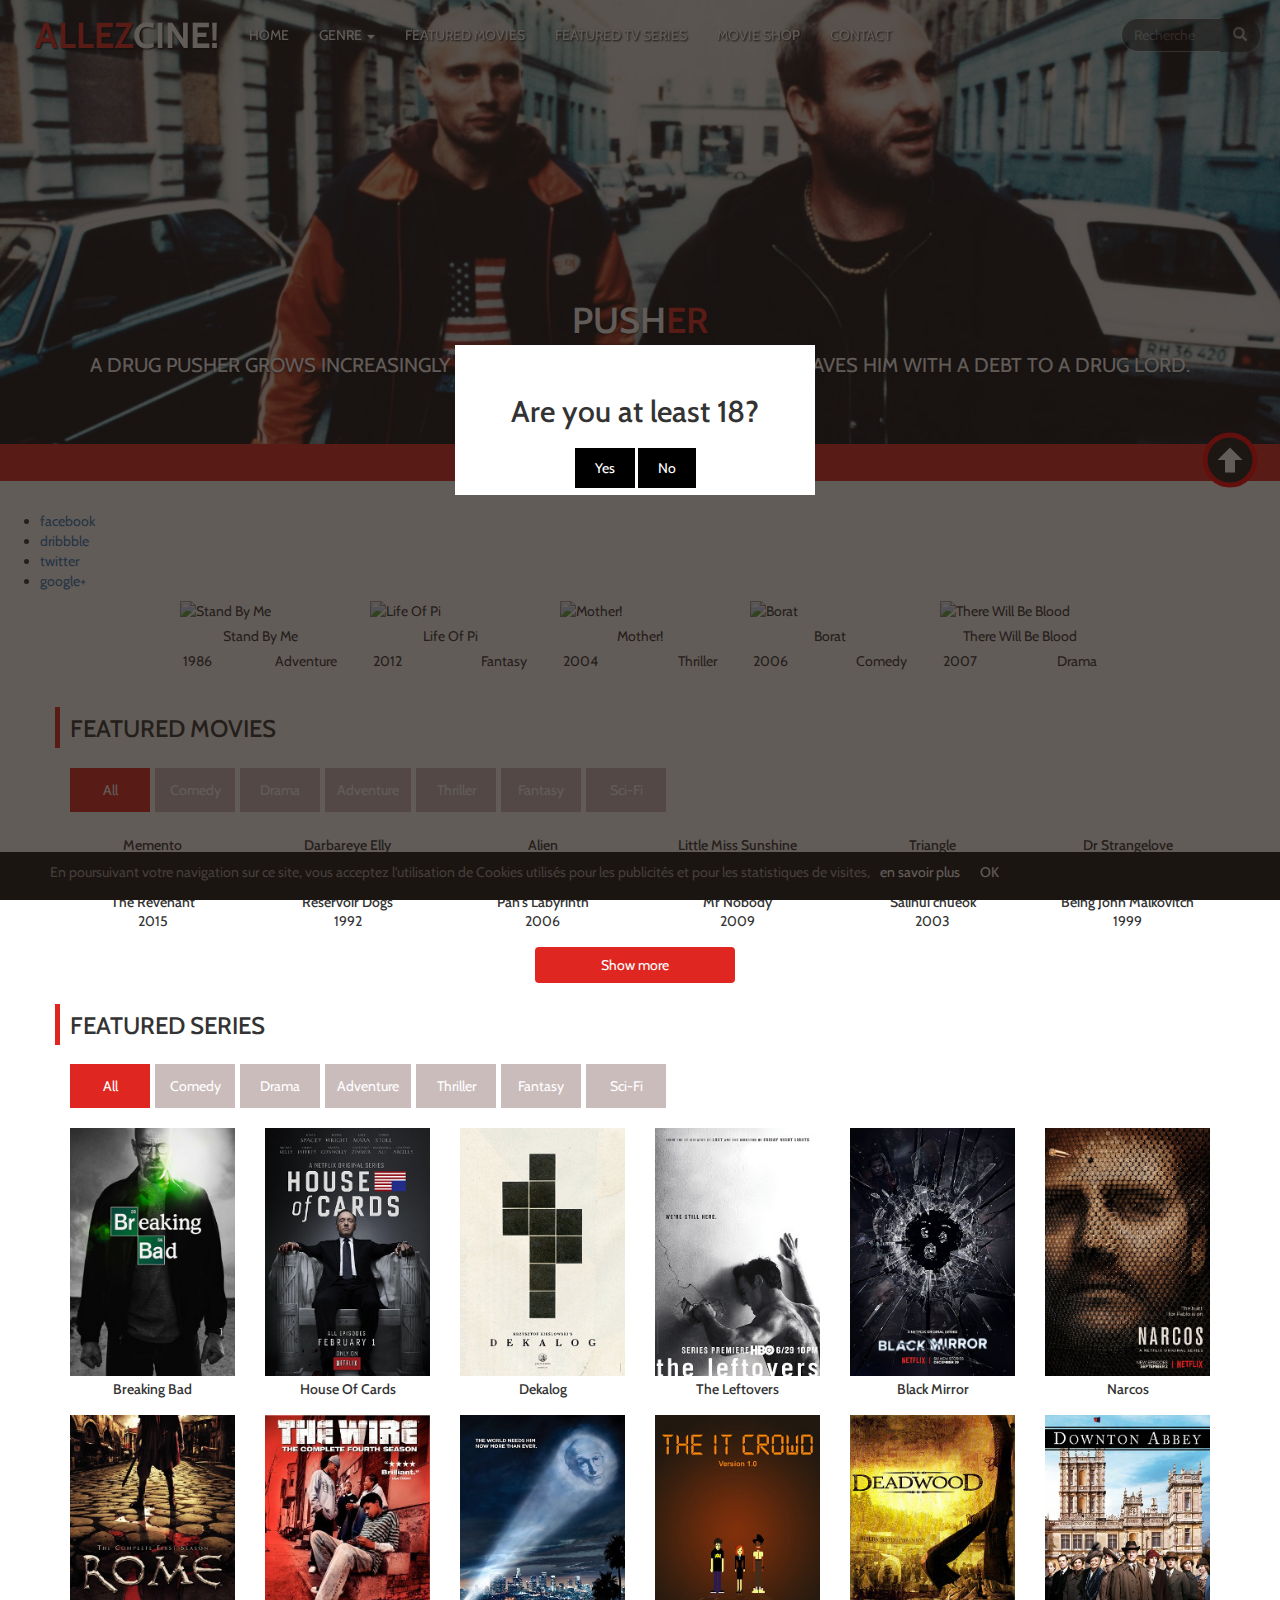
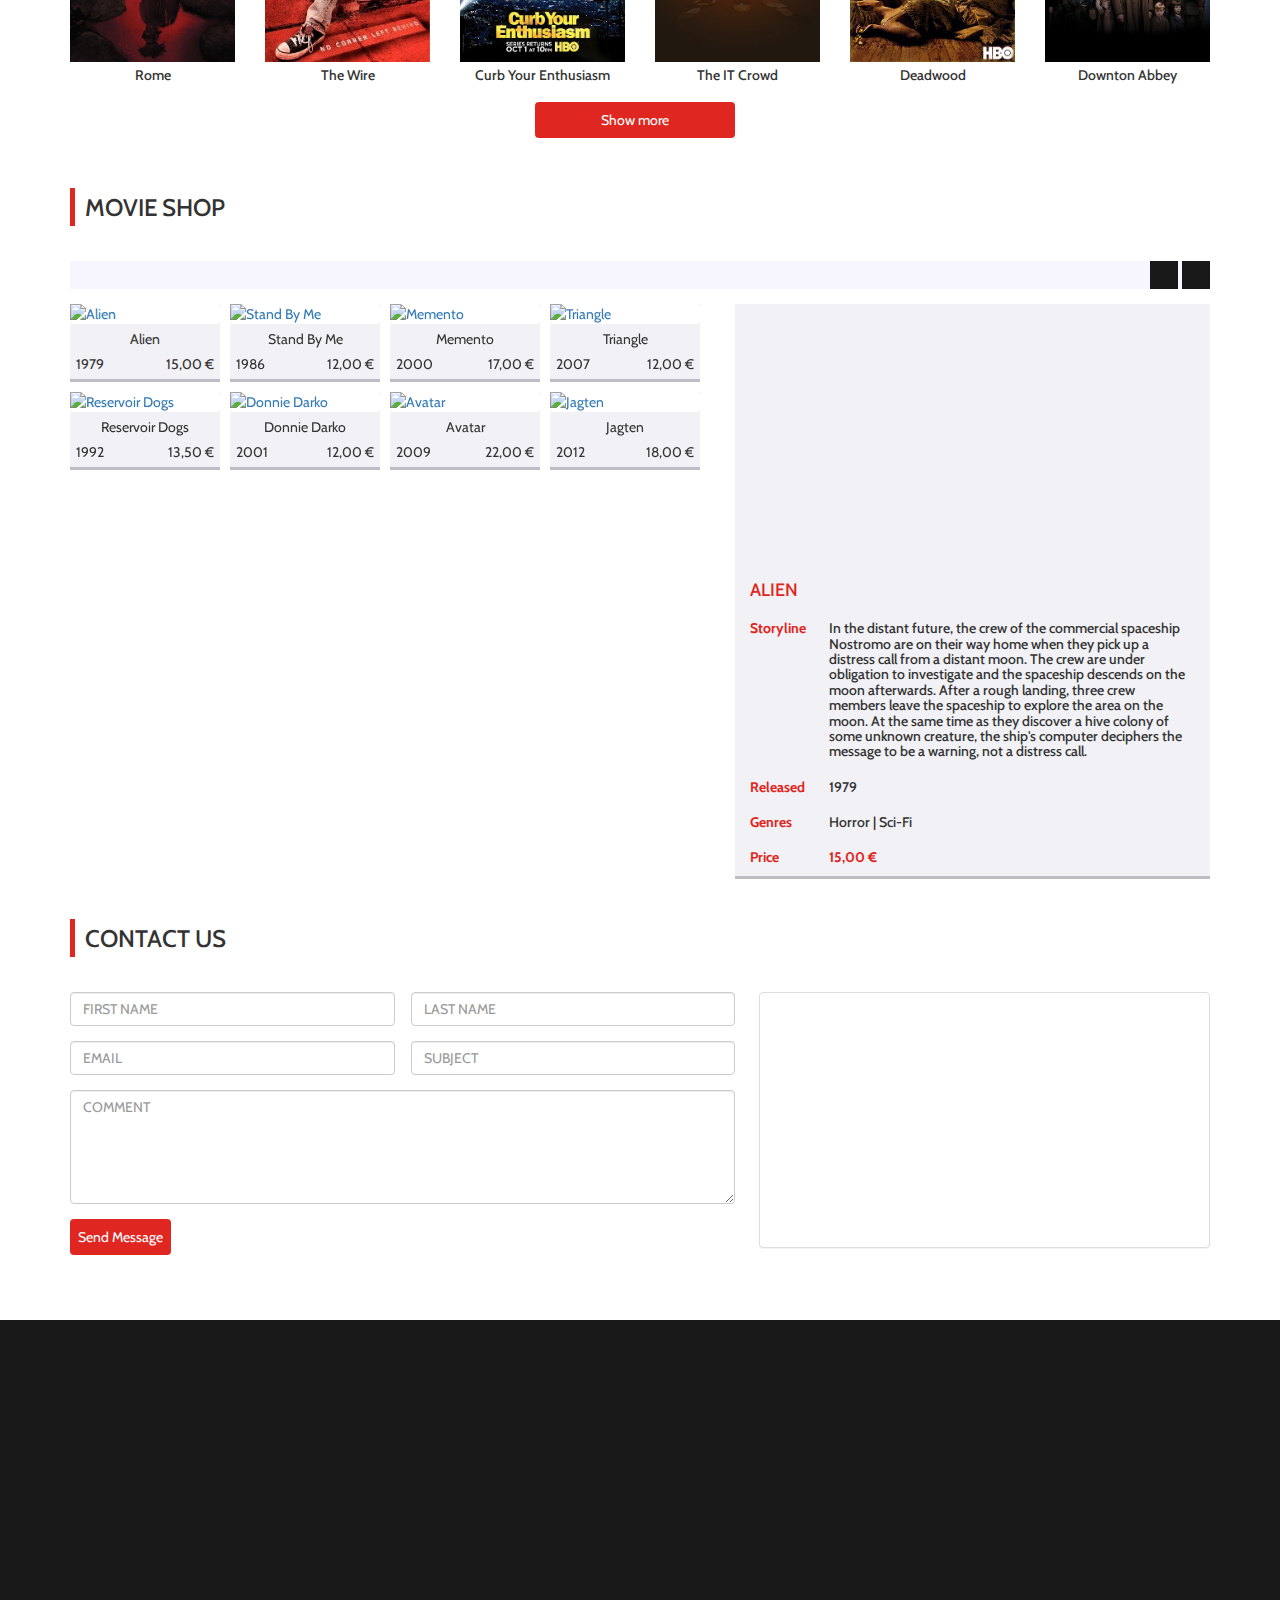
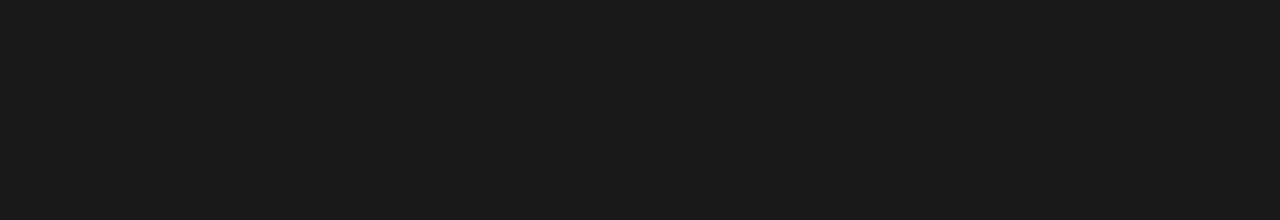
==== commit 29047781: "ScrollUp" ====
--- a/OnePage/index.html
+++ b/OnePage/index.html
@@ -28,10 +28,10 @@
   <nav class="navbar navbar-inverse navbar-fixed-top" role="navigation">
     <div class="navbar-header">
       <button type="button" class="navbar-toggle" data-toggle="collapse" data-target="#myNavbar">
-                    <span class="icon-bar"></span>
-                    <span class="icon-bar"></span>
-                    <span class="icon-bar"></span>
-                </button>
+        <span class="icon-bar"></span>
+        <span class="icon-bar"></span>
+        <span class="icon-bar"></span>
+      </button>
 
       <a class="navbar-brand" href="#Page"><span class="cRouge">ALLEZ</span>CINE!</a>
     </div>
@@ -59,9 +59,9 @@
           <input type="text" class="form-control pull-right" placeholder="Recherche" id="seekBar">
           <span class="input-group-btn">
 
-                            <button type="submit" class="btn btn-default">
-                                <span class="glyphicon glyphicon-search">
-                                    <span class="sr-only">Search</span>
+            <button type="submit" class="btn btn-default">
+              <span class="glyphicon glyphicon-search">
+                <span class="sr-only">Search</span>
           </span>
           </button>
           </span>
@@ -132,8 +132,8 @@
                   <div class="modal-content">
                     <div class="modal-header">
                       <button type="button" class="close" data-dismiss="modal" aria-label="Close">
-                                <span aria-hidden="true">&times;</span>
-                                </button>
+                        <span aria-hidden="true">&times;</span>
+                      </button>
                       <h4 class="modal-title" id="myModalLabel">Login form</h4>
                     </div>
                     <div class="modal-body">
@@ -175,8 +175,8 @@
                   <div class="modal-content">
                     <div class="modal-header">
                       <button type="button" class="close" data-dismiss="modal" aria-label="Close">
-                                <span aria-hidden="true">&times;</span>
-                            </button>
+                        <span aria-hidden="true">&times;</span>
+                      </button>
                       <h4 class="modal-title" id="myModalLabel">Registration form</h4>
                     </div>
                     <div class="modal-body">
@@ -471,284 +471,284 @@
       </div>
 
 
-				<div class="container feature_movies_container">
-					<div class="row">
-						<div class="col-xs-6 col-sm-3 col-md-2 Thriller Drama">
-							<div class="thumbnail">
-								<img src="assets/img/poster_memento.jpg" alt="">
-								<div class="caption">
-									<h5>Memento</h5>
-									<p>2000</p>
-								</div>
-							</div>
-						</div>
-						<div class="col-xs-6 col-sm-3 col-md-2 Drama">
-							<div class="thumbnail">
-								<img src="assets/img/poster_elly.jpg" alt="">
-								<div class="caption">
-									<h5>Darbareye Elly</h5>
-									<p>2009</p>
-								</div>
-							</div>
-						</div>
-						<div class="col-xs-6 col-sm-3 col-md-2 SciFi Thriller">
-							<div class="thumbnail">
-								<img src="assets/img/poster_alien.jpg" alt="">
-								<div class="caption">
-									<h5>Alien</h5>
-									<p>1979</p>
-								</div>
-							</div>
-						</div>
-                        <div class="col-xs-6 col-sm-3 col-md-2 Comedy">
-							<div class="thumbnail">
-								<img src="assets/img/poster_sunshine.jpg" alt="">
-								<div class="caption">
-									<h5>Little Miss Sunshine</h5>
-									<p>2006</p>
-								</div>
-							</div>
-						</div>
-                        <div class="col-xs-6 col-sm-3 col-md-2 Thriller SciFi">
-							<div class="thumbnail">
-								<img src="assets/img/poster_triangle.jpg" alt="">
-								<div class="caption">
-									<h5>Triangle</h5>
-									<p>2009</p>
-								</div>
-							</div>
-						</div>
-                        <div class="col-xs-6 col-sm-3 col-md-2 Comedy">
-							<div class="thumbnail">
-								<img src="assets/img/poster_strangelove.jpg" alt="">
-								<div class="caption">
-									<h5>Dr Strangelove</h5>
-									<p>1964</p>
-								</div>
-							</div>
-						</div>
-                        <div class="col-xs-6 col-sm-3 col-md-2 Adventure Thriller Drama">
-							<div class="thumbnail">
-								<img src="assets/img/poster_revenant.jpg" alt="">
-								<div class="caption">
-									<h5>The Revenant</h5>
-									<p>2015</p>
-								</div>
-							</div>
-						</div>
-                        <div class="col-xs-6 col-sm-3 col-md-2 Thriller">
-							<div class="thumbnail">
-								<img src="assets/img/poster_reservoir.jpg" alt="">
-								<div class="caption">
-									<h5>Reservoir Dogs</h5>
-									<p>1992</p>
-								</div>
-							</div>
-						</div>
-                        <div class="col-xs-6 col-sm-3 col-md-2 Fantasy Drama Thriller">
-							<div class="thumbnail">
-								<img src="assets/img/poster_pan.jpg" alt="">
-								<div class="caption">
-									<h5>Pan's Labyrinth</h5>
-									<p>2006</p>
-								</div>
-							</div>
-						</div>
-                        <div class="col-xs-6 col-sm-3 col-md-2 Fantasy Drama">
-							<div class="thumbnail">
-								<img src="assets/img/poster_nobody.jpg" alt="">
-								<div class="caption">
-									<h5>Mr Nobody</h5>
-									<p>2009</p>
-								</div>
-							</div>
-						</div>
-                        <div class="col-xs-6 col-sm-3 col-md-2 Thriller Drama">
-							<div class="thumbnail">
-								<img src="assets/img/poster_memories.jpg" alt="">
-								<div class="caption">
-									<h5>Salinui chueok</h5>
-									<p>2003</p>
-								</div>
-							</div>
-						</div>
-                        <div class="col-xs-6 col-sm-3 col-md-2 Fantasy Comedy">
-							<div class="thumbnail">
-								<img src="assets/img/poster_malkovitch.jpg" alt="">
-								<div class="caption">
-									<h5>Being John Malkovitch</h5>
-									<p>1999</p>
-								</div>
-							</div>
-						</div>
-                        <div class="col-xs-6 col-sm-3 col-md-2 Comedy">
-							<div class="thumbnail">
-								<img src="assets/img/poster_lebowski.jpg" alt="">
-								<div class="caption">
-									<h5>The Big Lebowski</h5>
-									<p>1998</p>
-								</div>
-							</div>
-						</div>
-                        <div class="col-xs-6 col-sm-3 col-md-2 Comedy Drama">
-							<div class="thumbnail">
-								<img src="assets/img/poster_lavita.jpg" alt="">
-								<div class="caption">
-									<h5>La Vita E Bella</h5>
-									<p>1997</p>
-								</div>
-							</div>
-						</div>
-                        <div class="col-xs-6 col-sm-3 col-md-2 Drama">
-							<div class="thumbnail">
-								<img src="assets/img/poster_jagten.jpg" alt="">
-								<div class="caption">
-									<h5>Jagten</h5>
-									<p>2012</p>
-								</div>
-							</div>
-						</div>
-                        <div class="col-xs-6 col-sm-3 col-md-2 Fantasy Comedy">
-							<div class="thumbnail">
-								<img src="assets/img/poster_groundhog.jpg" alt="">
-								<div class="caption">
-									<h5>Groundhog Day</h5>
-									<p>1993</p>
-								</div>
-							</div>
-						</div>
-                        <div class="col-xs-6 col-sm-3 col-md-2 Comedy">
-							<div class="thumbnail">
-								<img src="assets/img/poster_borat.jpg" alt="">
-								<div class="caption">
-									<h5>Borat</h5>
-									<p>2006</p>
-								</div>
-							</div>
-						</div>
-                        <div class="col-xs-6 col-sm-3 col-md-2 Fantasy Thriller SciFi">
-							<div class="thumbnail">
-								<img src="assets/img/poster_donnie.jpg" alt="">
-								<div class="caption">
-									<h5>Donnie Darko</h5>
-									<p>2001</p>
-								</div>
-							</div>
-						</div>
-                        <div class="col-xs-6 col-sm-3 col-md-2 Adventure Thriller Drama">
-							<div class="thumbnail">
-								<img src="assets/img/poster_dasboot.jpg" alt="">
-								<div class="caption">
-									<h5>Das Boot</h5>
-									<p>1981</p>
-								</div>
-							</div>
-						</div>
-                        <div class="col-xs-6 col-sm-3 col-md-2 Thriller Drama">
-							<div class="thumbnail">
-								<img src="assets/img/poster_cidade.jpg" alt="">
-								<div class="caption">
-									<h5>Cidade De Deus</h5>
-									<p>2002</p>
-								</div>
-							</div>
-						</div>
-                        <div class="col-xs-6 col-sm-3 col-md-2 SciFi Thriller">
-							<div class="thumbnail">
-								<img src="assets/img/poster_chrono.jpg" alt="">
-								<div class="caption">
-									<h5>Los Cronocrimenes</h5>
-									<p>2007</p>
-								</div>
-							</div>
-						</div>
-                        <div class="col-xs-6 col-sm-3 col-md-2 Adventure Fantasy Drama">
-							<div class="thumbnail">
-								<img src="assets/img/poster_chihiro.jpg" alt="">
-								<div class="caption">
-									<h5>Spirited Away</h5>
-									<p>2001</p>
-								</div>
-							</div>
-						</div>
-                        <div class="col-xs-6 col-sm-3 col-md-2 Comedy Drama">
-							<div class="thumbnail">
-								<img src="assets/img/poster_captain.jpg" alt="">
-								<div class="caption">
-									<h5>Captain Fantastic</h5>
-									<p>2016</p>
-								</div>
-							</div>
-						</div>
-                        <div class="col-xs-6 col-sm-3 col-md-2 SciFi Drama">
-							<div class="thumbnail">
-								<img src="assets/img/poster_blade.jpg" alt="">
-								<div class="caption">
-									<h5>Blade Runner 2049</h5>
-									<p>2017</p>
-								</div>
-							</div>
-						</div>
-                        <div class="col-xs-6 col-sm-3 col-md-2 Comedy Drama">
-							<div class="thumbnail">
-								<img src="assets/img/poster_beauty.jpg" alt="">
-								<div class="caption">
-									<h5>American Beauty</h5>
-									<p>1999</p>
-								</div>
-							</div>
-						</div>
-                        <div class="col-xs-6 col-sm-3 col-md-2 SciFi Fantasy Adventure">
-							<div class="thumbnail">
-								<img src="assets/img/poster_avatar.jpg" alt="">
-								<div class="caption">
-									<h5>Avatar</h5>
-									<p>2009</p>
-								</div>
-							</div>
-						</div>
-                        <div class="col-xs-6 col-sm-3 col-md-2 Drama">
-							<div class="thumbnail">
-								<img src="assets/img/poster_therewillbeblood.jpg" alt="">
-								<div class="caption">
-									<h5>There Will Be Blood</h5>
-									<p>2007</p>
-								</div>
-							</div>
-						</div>
-                        <div class="col-xs-6 col-sm-3 col-md-2 Adventure Drama">
-							<div class="thumbnail">
-								<img src="assets/img/poster_standbyme.jpg" alt="">
-								<div class="caption">
-									<h5>Stand By Me</h5>
-									<p>1986</p>
-								</div>
-							</div>
-						</div>
-                        <div class="col-xs-6 col-sm-3 col-md-2 Thriller Drama">
-							<div class="thumbnail">
-								<img src="assets/img/poster_mother.jpg" alt="">
-								<div class="caption">
-									<h5>Mother!</h5>
-									<p>2017</p>
-								</div>
-							</div>
-						</div>
-                        <div class="col-xs-6 col-sm-3 col-md-2 Adventure Fantasy Drama">
-							<div class="thumbnail">
-								<img src="assets/img/poster_lifeofpi.jpg" alt="">
-								<div class="caption">
-									<h5>Life Of Pi</h5>
-									<p>2012</p>
-								</div>
-							</div>
-						</div>
-					</div>
-				</div>
-				<div class="feature-btn-wrapper">
-                    <button class="btn" id="numFeatMovs" onclick="toggleMovies()">Show more</button>
-				</div>
-			</div>
+      <div class="container feature_movies_container">
+        <div class="row">
+          <div class="col-xs-6 col-sm-3 col-md-2 Thriller Drama">
+            <div class="thumbnail">
+              <img src="assets/img/poster_memento.jpg" alt="">
+              <div class="caption">
+                <h5>Memento</h5>
+                <p>2000</p>
+              </div>
+            </div>
+          </div>
+          <div class="col-xs-6 col-sm-3 col-md-2 Drama">
+            <div class="thumbnail">
+              <img src="assets/img/poster_elly.jpg" alt="">
+              <div class="caption">
+                <h5>Darbareye Elly</h5>
+                <p>2009</p>
+              </div>
+            </div>
+          </div>
+          <div class="col-xs-6 col-sm-3 col-md-2 SciFi Thriller">
+            <div class="thumbnail">
+              <img src="assets/img/poster_alien.jpg" alt="">
+              <div class="caption">
+                <h5>Alien</h5>
+                <p>1979</p>
+              </div>
+            </div>
+          </div>
+          <div class="col-xs-6 col-sm-3 col-md-2 Comedy">
+            <div class="thumbnail">
+              <img src="assets/img/poster_sunshine.jpg" alt="">
+              <div class="caption">
+                <h5>Little Miss Sunshine</h5>
+                <p>2006</p>
+              </div>
+            </div>
+          </div>
+          <div class="col-xs-6 col-sm-3 col-md-2 Thriller SciFi">
+            <div class="thumbnail">
+              <img src="assets/img/poster_triangle.jpg" alt="">
+              <div class="caption">
+                <h5>Triangle</h5>
+                <p>2009</p>
+              </div>
+            </div>
+          </div>
+          <div class="col-xs-6 col-sm-3 col-md-2 Comedy">
+            <div class="thumbnail">
+              <img src="assets/img/poster_strangelove.jpg" alt="">
+              <div class="caption">
+                <h5>Dr Strangelove</h5>
+                <p>1964</p>
+              </div>
+            </div>
+          </div>
+          <div class="col-xs-6 col-sm-3 col-md-2 Adventure Thriller Drama">
+            <div class="thumbnail">
+              <img src="assets/img/poster_revenant.jpg" alt="">
+              <div class="caption">
+                <h5>The Revenant</h5>
+                <p>2015</p>
+              </div>
+            </div>
+          </div>
+          <div class="col-xs-6 col-sm-3 col-md-2 Thriller">
+            <div class="thumbnail">
+              <img src="assets/img/poster_reservoir.jpg" alt="">
+              <div class="caption">
+                <h5>Reservoir Dogs</h5>
+                <p>1992</p>
+              </div>
+            </div>
+          </div>
+          <div class="col-xs-6 col-sm-3 col-md-2 Fantasy Drama Thriller">
+            <div class="thumbnail">
+              <img src="assets/img/poster_pan.jpg" alt="">
+              <div class="caption">
+                <h5>Pan's Labyrinth</h5>
+                <p>2006</p>
+              </div>
+            </div>
+          </div>
+          <div class="col-xs-6 col-sm-3 col-md-2 Fantasy Drama">
+            <div class="thumbnail">
+              <img src="assets/img/poster_nobody.jpg" alt="">
+              <div class="caption">
+                <h5>Mr Nobody</h5>
+                <p>2009</p>
+              </div>
+            </div>
+          </div>
+          <div class="col-xs-6 col-sm-3 col-md-2 Thriller Drama">
+            <div class="thumbnail">
+              <img src="assets/img/poster_memories.jpg" alt="">
+              <div class="caption">
+                <h5>Salinui chueok</h5>
+                <p>2003</p>
+              </div>
+            </div>
+          </div>
+          <div class="col-xs-6 col-sm-3 col-md-2 Fantasy Comedy">
+            <div class="thumbnail">
+              <img src="assets/img/poster_malkovitch.jpg" alt="">
+              <div class="caption">
+                <h5>Being John Malkovitch</h5>
+                <p>1999</p>
+              </div>
+            </div>
+          </div>
+          <div class="col-xs-6 col-sm-3 col-md-2 Comedy">
+            <div class="thumbnail">
+              <img src="assets/img/poster_lebowski.jpg" alt="">
+              <div class="caption">
+                <h5>The Big Lebowski</h5>
+                <p>1998</p>
+              </div>
+            </div>
+          </div>
+          <div class="col-xs-6 col-sm-3 col-md-2 Comedy Drama">
+            <div class="thumbnail">
+              <img src="assets/img/poster_lavita.jpg" alt="">
+              <div class="caption">
+                <h5>La Vita E Bella</h5>
+                <p>1997</p>
+              </div>
+            </div>
+          </div>
+          <div class="col-xs-6 col-sm-3 col-md-2 Drama">
+            <div class="thumbnail">
+              <img src="assets/img/poster_jagten.jpg" alt="">
+              <div class="caption">
+                <h5>Jagten</h5>
+                <p>2012</p>
+              </div>
+            </div>
+          </div>
+          <div class="col-xs-6 col-sm-3 col-md-2 Fantasy Comedy">
+            <div class="thumbnail">
+              <img src="assets/img/poster_groundhog.jpg" alt="">
+              <div class="caption">
+                <h5>Groundhog Day</h5>
+                <p>1993</p>
+              </div>
+            </div>
+          </div>
+          <div class="col-xs-6 col-sm-3 col-md-2 Comedy">
+            <div class="thumbnail">
+              <img src="assets/img/poster_borat.jpg" alt="">
+              <div class="caption">
+                <h5>Borat</h5>
+                <p>2006</p>
+              </div>
+            </div>
+          </div>
+          <div class="col-xs-6 col-sm-3 col-md-2 Fantasy Thriller SciFi">
+            <div class="thumbnail">
+              <img src="assets/img/poster_donnie.jpg" alt="">
+              <div class="caption">
+                <h5>Donnie Darko</h5>
+                <p>2001</p>
+              </div>
+            </div>
+          </div>
+          <div class="col-xs-6 col-sm-3 col-md-2 Adventure Thriller Drama">
+            <div class="thumbnail">
+              <img src="assets/img/poster_dasboot.jpg" alt="">
+              <div class="caption">
+                <h5>Das Boot</h5>
+                <p>1981</p>
+              </div>
+            </div>
+          </div>
+          <div class="col-xs-6 col-sm-3 col-md-2 Thriller Drama">
+            <div class="thumbnail">
+              <img src="assets/img/poster_cidade.jpg" alt="">
+              <div class="caption">
+                <h5>Cidade De Deus</h5>
+                <p>2002</p>
+              </div>
+            </div>
+          </div>
+          <div class="col-xs-6 col-sm-3 col-md-2 SciFi Thriller">
+            <div class="thumbnail">
+              <img src="assets/img/poster_chrono.jpg" alt="">
+              <div class="caption">
+                <h5>Los Cronocrimenes</h5>
+                <p>2007</p>
+              </div>
+            </div>
+          </div>
+          <div class="col-xs-6 col-sm-3 col-md-2 Adventure Fantasy Drama">
+            <div class="thumbnail">
+              <img src="assets/img/poster_chihiro.jpg" alt="">
+              <div class="caption">
+                <h5>Spirited Away</h5>
+                <p>2001</p>
+              </div>
+            </div>
+          </div>
+          <div class="col-xs-6 col-sm-3 col-md-2 Comedy Drama">
+            <div class="thumbnail">
+              <img src="assets/img/poster_captain.jpg" alt="">
+              <div class="caption">
+                <h5>Captain Fantastic</h5>
+                <p>2016</p>
+              </div>
+            </div>
+          </div>
+          <div class="col-xs-6 col-sm-3 col-md-2 SciFi Drama">
+            <div class="thumbnail">
+              <img src="assets/img/poster_blade.jpg" alt="">
+              <div class="caption">
+                <h5>Blade Runner 2049</h5>
+                <p>2017</p>
+              </div>
+            </div>
+          </div>
+          <div class="col-xs-6 col-sm-3 col-md-2 Comedy Drama">
+            <div class="thumbnail">
+              <img src="assets/img/poster_beauty.jpg" alt="">
+              <div class="caption">
+                <h5>American Beauty</h5>
+                <p>1999</p>
+              </div>
+            </div>
+          </div>
+          <div class="col-xs-6 col-sm-3 col-md-2 SciFi Fantasy Adventure">
+            <div class="thumbnail">
+              <img src="assets/img/poster_avatar.jpg" alt="">
+              <div class="caption">
+                <h5>Avatar</h5>
+                <p>2009</p>
+              </div>
+            </div>
+          </div>
+          <div class="col-xs-6 col-sm-3 col-md-2 Drama">
+            <div class="thumbnail">
+              <img src="assets/img/poster_therewillbeblood.jpg" alt="">
+              <div class="caption">
+                <h5>There Will Be Blood</h5>
+                <p>2007</p>
+              </div>
+            </div>
+          </div>
+          <div class="col-xs-6 col-sm-3 col-md-2 Adventure Drama">
+            <div class="thumbnail">
+              <img src="assets/img/poster_standbyme.jpg" alt="">
+              <div class="caption">
+                <h5>Stand By Me</h5>
+                <p>1986</p>
+              </div>
+            </div>
+          </div>
+          <div class="col-xs-6 col-sm-3 col-md-2 Thriller Drama">
+            <div class="thumbnail">
+              <img src="assets/img/poster_mother.jpg" alt="">
+              <div class="caption">
+                <h5>Mother!</h5>
+                <p>2017</p>
+              </div>
+            </div>
+          </div>
+          <div class="col-xs-6 col-sm-3 col-md-2 Adventure Fantasy Drama">
+            <div class="thumbnail">
+              <img src="assets/img/poster_lifeofpi.jpg" alt="">
+              <div class="caption">
+                <h5>Life Of Pi</h5>
+                <p>2012</p>
+              </div>
+            </div>
+          </div>
+        </div>
+      </div>
+      <div class="feature-btn-wrapper">
+        <button class="btn" id="numFeatMovs" onclick="toggleMovies()">Show more</button>
+      </div>
+    </div>
 
 
     </div>
@@ -771,206 +771,206 @@
       </div>
 
 
-				<div class="container feature_series_container">
-					<div class="row">
-						<div class="col-xs-6 col-sm-3 col-md-2 Thriller Drama">
-							<div class="thumbnail">
-								<img src="assets/img/series_breaking.jpg" alt="">
-								<div class="caption">
-									<h5>Breaking Bad</h5>
-								</div>
-							</div>
-						</div>
-                        <div class="col-xs-6 col-sm-3 col-md-2 Drama">
-							<div class="thumbnail">
-								<img src="assets/img/series_cards.jpg" alt="">
-								<div class="caption">
-									<h5>House Of Cards</h5>
-								</div>
-							</div>
-						</div>
-                        <div class="col-xs-6 col-sm-3 col-md-2 Drama">
-							<div class="thumbnail">
-								<img src="assets/img/series_dekalog.jpg" alt="">
-								<div class="caption">
-									<h5>Dekalog</h5>
-								</div>
-							</div>
-						</div>
-                        <div class="col-xs-6 col-sm-3 col-md-2 Drama Fantasy SciFi">
-							<div class="thumbnail">
-								<img src="assets/img/series_leftovers.jpg" alt="">
-								<div class="caption">
-									<h5>The Leftovers</h5>
-								</div>
-							</div>
-						</div>
-                        <div class="col-xs-6 col-sm-3 col-md-2 SciFi Drama Thriller">
-							<div class="thumbnail">
-								<img src="assets/img/series_mirror.jpg" alt="">
-								<div class="caption">
-									<h5>Black Mirror</h5>
-								</div>
-							</div>
-						</div>
-                        <div class="col-xs-6 col-sm-3 col-md-2 Drama Thriller">
-							<div class="thumbnail">
-								<img src="assets/img/series_narcos.jpg" alt="">
-								<div class="caption">
-									<h5>Narcos</h5>
-								</div>
-							</div>
-						</div>
-                        <div class="col-xs-6 col-sm-3 col-md-2 Adventure Drama">
-							<div class="thumbnail">
-								<img src="assets/img/series_rome.jpg" alt="">
-								<div class="caption">
-									<h5>Rome</h5>
-								</div>
-							</div>
-						</div>
-                        <div class="col-xs-6 col-sm-3 col-md-2 Thriller Drama">
-							<div class="thumbnail">
-								<img src="assets/img/series_wire.jpg" alt="">
-								<div class="caption">
-									<h5>The Wire</h5>
-								</div>
-							</div>
-						</div>
-                        <div class="col-xs-6 col-sm-3 col-md-2 Comedy">
-							<div class="thumbnail">
-								<img src="assets/img/series_curb.jpg" alt="">
-								<div class="caption">
-									<h5>Curb Your Enthusiasm</h5>
-								</div>
-							</div>
-						</div>
-                        <div class="col-xs-6 col-sm-3 col-md-2 Comedy">
-							<div class="thumbnail">
-								<img src="assets/img/series_crowd.jpg" alt="">
-								<div class="caption">
-									<h5>The IT Crowd</h5>
-								</div>
-							</div>
-						</div>
-                        <div class="col-xs-6 col-sm-3 col-md-2 Adventure Drama">
-							<div class="thumbnail">
-								<img src="assets/img/series_deadwood.jpg" alt="">
-								<div class="caption">
-									<h5>Deadwood</h5>
-								</div>
-							</div>
-						</div>
-                        <div class="col-xs-6 col-sm-3 col-md-2 Drama">
-							<div class="thumbnail">
-								<img src="assets/img/series_downton.jpg" alt="">
-								<div class="caption">
-									<h5>Downton Abbey</h5>
-								</div>
-							</div>
-						</div>
-                        <div class="col-xs-6 col-sm-3 col-md-2 Thriller Comedy Drama">
-							<div class="thumbnail">
-								<img src="assets/img/series_fargo.jpg" alt="">
-								<div class="caption">
-									<h5>Fargo</h5>
-								</div>
-							</div>
-						</div>
-                        <div class="col-xs-6 col-sm-3 col-md-2 Fantasy Adventure">
-							<div class="thumbnail">
-								<img src="assets/img/series_got.jpg" alt="">
-								<div class="caption">
-									<h5>Game Of Thrones</h5>
-								</div>
-							</div>
-						</div>
-                        <div class="col-xs-6 col-sm-3 col-md-2 Drama">
-							<div class="thumbnail">
-								<img src="assets/img/series_knick.jpg" alt="">
-								<div class="caption">
-									<h5>The Knick</h5>
-								</div>
-							</div>
-						</div>
-                        <div class="col-xs-6 col-sm-3 col-md-2 Thriller Drama">
-							<div class="thumbnail">
-								<img src="assets/img/series_night.jpg" alt="">
-								<div class="caption">
-									<h5>The Night Of</h5>
-								</div>
-							</div>
-						</div>
-                        <div class="col-xs-6 col-sm-3 col-md-2 Comedy">
-							<div class="thumbnail">
-								<img src="assets/img/series_office.jpg" alt="">
-								<div class="caption">
-									<h5>The Office</h5>
-								</div>
-							</div>
-						</div>
-                        <div class="col-xs-6 col-sm-3 col-md-2 Thriller Drama">
-							<div class="thumbnail">
-								<img src="assets/img/series_ray.jpg" alt="">
-								<div class="caption">
-									<h5>Ray Donovan</h5>
-								</div>
-							</div>
-						</div>
-                        <div class="col-xs-6 col-sm-3 col-md-2 Adventure SciFi Comedy">
-							<div class="thumbnail">
-								<img src="assets/img/series_rick.jpg" alt="">
-								<div class="caption">
-									<h5>Rick & Morty</h5>
-								</div>
-							</div>
-						</div>
-                        <div class="col-xs-6 col-sm-3 col-md-2 Thriller Drama">
-							<div class="thumbnail">
-								<img src="assets/img/series_robot.jpg" alt="">
-								<div class="caption">
-									<h5>Mr Robot</h5>
-								</div>
-							</div>
-						</div>
-                        <div class="col-xs-6 col-sm-3 col-md-2 Comedy Drama">
-							<div class="thumbnail">
-								<img src="assets/img/series_saul.jpg" alt="">
-								<div class="caption">
-									<h5>Better Call Saul</h5>
-								</div>
-							</div>
-						</div>
-                        <div class="col-xs-6 col-sm-3 col-md-2 Comedy">
-							<div class="thumbnail">
-								<img src="assets/img/series_thick.jpg" alt="">
-								<div class="caption">
-									<h5>The Thick Of It</h5>
-								</div>
-							</div>
-						</div>
-                        <div class="col-xs-6 col-sm-3 col-md-2 Fantasy Thriller Drama">
-							<div class="thumbnail">
-								<img src="assets/img/series_twin.jpg" alt="">
-								<div class="caption">
-									<h5>Twin Peaks</h5>
-								</div>
-							</div>
-						</div>
-                        <div class="col-xs-6 col-sm-3 col-md-2 Comedy">
-							<div class="thumbnail">
-								<img src="assets/img/series_wonderfall.jpg" alt="">
-								<div class="caption">
-									<h5>Wonderfall</h5>
-								</div>
-							</div>
-						</div>
-					</div>
-				</div>
-				<div class="feature-btn-wrapper">
-                    <button class="btn" id="numFeatSeries" onclick="toggleSeries()">Show more</button>
-				</div>
-			</div>
+      <div class="container feature_series_container">
+        <div class="row">
+          <div class="col-xs-6 col-sm-3 col-md-2 Thriller Drama">
+            <div class="thumbnail">
+              <img src="assets/img/series_breaking.jpg" alt="">
+              <div class="caption">
+                <h5>Breaking Bad</h5>
+              </div>
+            </div>
+          </div>
+          <div class="col-xs-6 col-sm-3 col-md-2 Drama">
+            <div class="thumbnail">
+              <img src="assets/img/series_cards.jpg" alt="">
+              <div class="caption">
+                <h5>House Of Cards</h5>
+              </div>
+            </div>
+          </div>
+          <div class="col-xs-6 col-sm-3 col-md-2 Drama">
+            <div class="thumbnail">
+              <img src="assets/img/series_dekalog.jpg" alt="">
+              <div class="caption">
+                <h5>Dekalog</h5>
+              </div>
+            </div>
+          </div>
+          <div class="col-xs-6 col-sm-3 col-md-2 Drama Fantasy SciFi">
+            <div class="thumbnail">
+              <img src="assets/img/series_leftovers.jpg" alt="">
+              <div class="caption">
+                <h5>The Leftovers</h5>
+              </div>
+            </div>
+          </div>
+          <div class="col-xs-6 col-sm-3 col-md-2 SciFi Drama Thriller">
+            <div class="thumbnail">
+              <img src="assets/img/series_mirror.jpg" alt="">
+              <div class="caption">
+                <h5>Black Mirror</h5>
+              </div>
+            </div>
+          </div>
+          <div class="col-xs-6 col-sm-3 col-md-2 Drama Thriller">
+            <div class="thumbnail">
+              <img src="assets/img/series_narcos.jpg" alt="">
+              <div class="caption">
+                <h5>Narcos</h5>
+              </div>
+            </div>
+          </div>
+          <div class="col-xs-6 col-sm-3 col-md-2 Adventure Drama">
+            <div class="thumbnail">
+              <img src="assets/img/series_rome.jpg" alt="">
+              <div class="caption">
+                <h5>Rome</h5>
+              </div>
+            </div>
+          </div>
+          <div class="col-xs-6 col-sm-3 col-md-2 Thriller Drama">
+            <div class="thumbnail">
+              <img src="assets/img/series_wire.jpg" alt="">
+              <div class="caption">
+                <h5>The Wire</h5>
+              </div>
+            </div>
+          </div>
+          <div class="col-xs-6 col-sm-3 col-md-2 Comedy">
+            <div class="thumbnail">
+              <img src="assets/img/series_curb.jpg" alt="">
+              <div class="caption">
+                <h5>Curb Your Enthusiasm</h5>
+              </div>
+            </div>
+          </div>
+          <div class="col-xs-6 col-sm-3 col-md-2 Comedy">
+            <div class="thumbnail">
+              <img src="assets/img/series_crowd.jpg" alt="">
+              <div class="caption">
+                <h5>The IT Crowd</h5>
+              </div>
+            </div>
+          </div>
+          <div class="col-xs-6 col-sm-3 col-md-2 Adventure Drama">
+            <div class="thumbnail">
+              <img src="assets/img/series_deadwood.jpg" alt="">
+              <div class="caption">
+                <h5>Deadwood</h5>
+              </div>
+            </div>
+          </div>
+          <div class="col-xs-6 col-sm-3 col-md-2 Drama">
+            <div class="thumbnail">
+              <img src="assets/img/series_downton.jpg" alt="">
+              <div class="caption">
+                <h5>Downton Abbey</h5>
+              </div>
+            </div>
+          </div>
+          <div class="col-xs-6 col-sm-3 col-md-2 Thriller Comedy Drama">
+            <div class="thumbnail">
+              <img src="assets/img/series_fargo.jpg" alt="">
+              <div class="caption">
+                <h5>Fargo</h5>
+              </div>
+            </div>
+          </div>
+          <div class="col-xs-6 col-sm-3 col-md-2 Fantasy Adventure">
+            <div class="thumbnail">
+              <img src="assets/img/series_got.jpg" alt="">
+              <div class="caption">
+                <h5>Game Of Thrones</h5>
+              </div>
+            </div>
+          </div>
+          <div class="col-xs-6 col-sm-3 col-md-2 Drama">
+            <div class="thumbnail">
+              <img src="assets/img/series_knick.jpg" alt="">
+              <div class="caption">
+                <h5>The Knick</h5>
+              </div>
+            </div>
+          </div>
+          <div class="col-xs-6 col-sm-3 col-md-2 Thriller Drama">
+            <div class="thumbnail">
+              <img src="assets/img/series_night.jpg" alt="">
+              <div class="caption">
+                <h5>The Night Of</h5>
+              </div>
+            </div>
+          </div>
+          <div class="col-xs-6 col-sm-3 col-md-2 Comedy">
+            <div class="thumbnail">
+              <img src="assets/img/series_office.jpg" alt="">
+              <div class="caption">
+                <h5>The Office</h5>
+              </div>
+            </div>
+          </div>
+          <div class="col-xs-6 col-sm-3 col-md-2 Thriller Drama">
+            <div class="thumbnail">
+              <img src="assets/img/series_ray.jpg" alt="">
+              <div class="caption">
+                <h5>Ray Donovan</h5>
+              </div>
+            </div>
+          </div>
+          <div class="col-xs-6 col-sm-3 col-md-2 Adventure SciFi Comedy">
+            <div class="thumbnail">
+              <img src="assets/img/series_rick.jpg" alt="">
+              <div class="caption">
+                <h5>Rick & Morty</h5>
+              </div>
+            </div>
+          </div>
+          <div class="col-xs-6 col-sm-3 col-md-2 Thriller Drama">
+            <div class="thumbnail">
+              <img src="assets/img/series_robot.jpg" alt="">
+              <div class="caption">
+                <h5>Mr Robot</h5>
+              </div>
+            </div>
+          </div>
+          <div class="col-xs-6 col-sm-3 col-md-2 Comedy Drama">
+            <div class="thumbnail">
+              <img src="assets/img/series_saul.jpg" alt="">
+              <div class="caption">
+                <h5>Better Call Saul</h5>
+              </div>
+            </div>
+          </div>
+          <div class="col-xs-6 col-sm-3 col-md-2 Comedy">
+            <div class="thumbnail">
+              <img src="assets/img/series_thick.jpg" alt="">
+              <div class="caption">
+                <h5>The Thick Of It</h5>
+              </div>
+            </div>
+          </div>
+          <div class="col-xs-6 col-sm-3 col-md-2 Fantasy Thriller Drama">
+            <div class="thumbnail">
+              <img src="assets/img/series_twin.jpg" alt="">
+              <div class="caption">
+                <h5>Twin Peaks</h5>
+              </div>
+            </div>
+          </div>
+          <div class="col-xs-6 col-sm-3 col-md-2 Comedy">
+            <div class="thumbnail">
+              <img src="assets/img/series_wonderfall.jpg" alt="">
+              <div class="caption">
+                <h5>Wonderfall</h5>
+              </div>
+            </div>
+          </div>
+        </div>
+      </div>
+      <div class="feature-btn-wrapper">
+        <button class="btn" id="numFeatSeries" onclick="toggleSeries()">Show more</button>
+      </div>
+    </div>
 
     </div>
   </section>
@@ -1363,56 +1363,58 @@
 
 
 
-        <br>
-        <!-- CONTACT US -->
-        <section id="contactUs" class="contact">
-            <div class="container">
-                <h3>CONTACT US</h3>
-                <div class="row">
-                    <div class="col-lg-7 col-md-7 col-sm-12 col-xs-12 cUs">
-                        <form action="#">
-                            <div class="row">
-                                <div class="col-lg-6 col-md-6 col-md-6 col-xs-12 cUs">
-                                    <div class="form-group left">
-                                        <input type="email" class="form-control" id="email" placeholder="FIRST NAME">
-                                    </div>
-                                    <div class="form-group left">
-                                        <input type="email" class="form-control" id="email" placeholder="EMAIL">
-                                    </div>
-                                </div>
-                                <div class="col-lg-6 col-md-6 col-md-6 col-xs-12 cUs">
-                                    <div class="form-group right">
-                                        <input type="email" class="form-control" id="email" placeholder="LAST NAME">
-                                    </div>
-                                    <div class="form-group right">
-                                        <input type="email" class="form-control" id="email" placeholder="SUBJECT">
-                                    </div>
-                                </div>
-                            </div>
-                            <div class="row">
-                                <div class="col-lg-12 col-md-12 col-sm-12 col-xs-12 cUs">
-                                    <div class="form-group">
-                                        <textarea class="form-control" rows="5" id="comment" placeholder="COMMENT"></textarea>
-                                    </div>
-                                    <div class="form-group">
-                                        <button type="submit" class="btn" id="contactSub">Send Message</button>
-                                    </div>
-                                </div>
-                            </div>
-                        </form>
-                    </div>
-                    <div class="col-lg-5 col-md-5 col-sm-12 col-xs-12 gMap">
-                        <div class="embed-responsive embed-responsive-16by9 panel panel-default">
-                            <div class="panel-body">
-                                <iframe class="embed-responsive-item" src="https://www.google.com/maps/embed?pb=!1m18!1m12!1m3!1d314.9043552307475!2d4.357110655340952!3d50.84533535285926!2m3!1f0!2f0!3f0!3m2!1i1024!2i768!4f13.1!3m3!1m2!1s0x47c3c47fce0ba71d%3A0x2f634768a374d3b0!2sCantersteen+10%2C+1000+Bruxelles!5e0!3m2!1sfr!2sbe!4v1529996192615"></iframe>
-                            </div>
-                        </div>
-                    </div>
+  <br>
+  <!-- CONTACT US -->
+  <section id="contactUs" class="contact">
+    <div class="container">
+      <h3>CONTACT US</h3>
+      <div class="row">
+        <div class="col-lg-7 col-md-7 col-sm-12 col-xs-12 cUs">
+          <form action="#">
+            <div class="row">
+              <div class="col-lg-6 col-md-6 col-md-6 col-xs-12 cUs">
+                <div class="form-group left">
+                  <input type="email" class="form-control" id="email" placeholder="FIRST NAME">
                 </div>
-            </div>
-        </section>
-
-
+                <div class="form-group left">
+                  <input type="email" class="form-control" id="email" placeholder="EMAIL">
+                </div>
+              </div>
+              <div class="col-lg-6 col-md-6 col-md-6 col-xs-12 cUs">
+                <div class="form-group right">
+                  <input type="email" class="form-control" id="email" placeholder="LAST NAME">
+                </div>
+                <div class="form-group right">
+                  <input type="email" class="form-control" id="email" placeholder="SUBJECT">
+                </div>
+              </div>
+            </div>
+            <div class="row">
+              <div class="col-lg-12 col-md-12 col-sm-12 col-xs-12 cUs">
+                <div class="form-group">
+                  <textarea class="form-control" rows="5" id="comment" placeholder="COMMENT"></textarea>
+                </div>
+                <div class="form-group">
+                  <button type="submit" class="btn" id="contactSub">Send Message</button>
+                </div>
+              </div>
+            </div>
+          </form>
+        </div>
+        <div class="col-lg-5 col-md-5 col-sm-12 col-xs-12 gMap">
+          <div class="embed-responsive embed-responsive-16by9 panel panel-default">
+            <div class="panel-body">
+              <iframe class="embed-responsive-item" src="https://www.google.com/maps/embed?pb=!1m18!1m12!1m3!1d314.9043552307475!2d4.357110655340952!3d50.84533535285926!2m3!1f0!2f0!3f0!3m2!1i1024!2i768!4f13.1!3m3!1m2!1s0x47c3c47fce0ba71d%3A0x2f634768a374d3b0!2sCantersteen+10%2C+1000+Bruxelles!5e0!3m2!1sfr!2sbe!4v1529996192615"></iframe>
+            </div>
+          </div>
+        </div>
+      </div>
+    </div>
+  </section>
+
+  <canvas class="canvas" id="mon_canvas" width="100" height="100">
+      Oups!!!
+  </canvas>
 
   <br><br>
   <!-- FOOTER -->
@@ -1431,6 +1433,7 @@
   <script type="text/javascript" src="assets/js/filtersBis.js"></script>
   <script type="text/javascript" src="assets/js/jquery.cookie.js"></script>
   <script type="text/javascript" src="assets/js/18.js"></script>
+  <script type="text/javascript" src="assets/js/bouton.js"></script>
 
 </body>
 
--- a/OnePage/style.css
+++ b/OnePage/style.css
@@ -490,3 +490,12 @@
   width:32px;
   color:#fff;
 }
+.canvas{
+  position: fixed;
+	top: calc(50vh - 40px);
+	padding: 0;
+	margin: 0;
+	list-style: none;
+	z-index: 100;
+  right: 0px;
+}
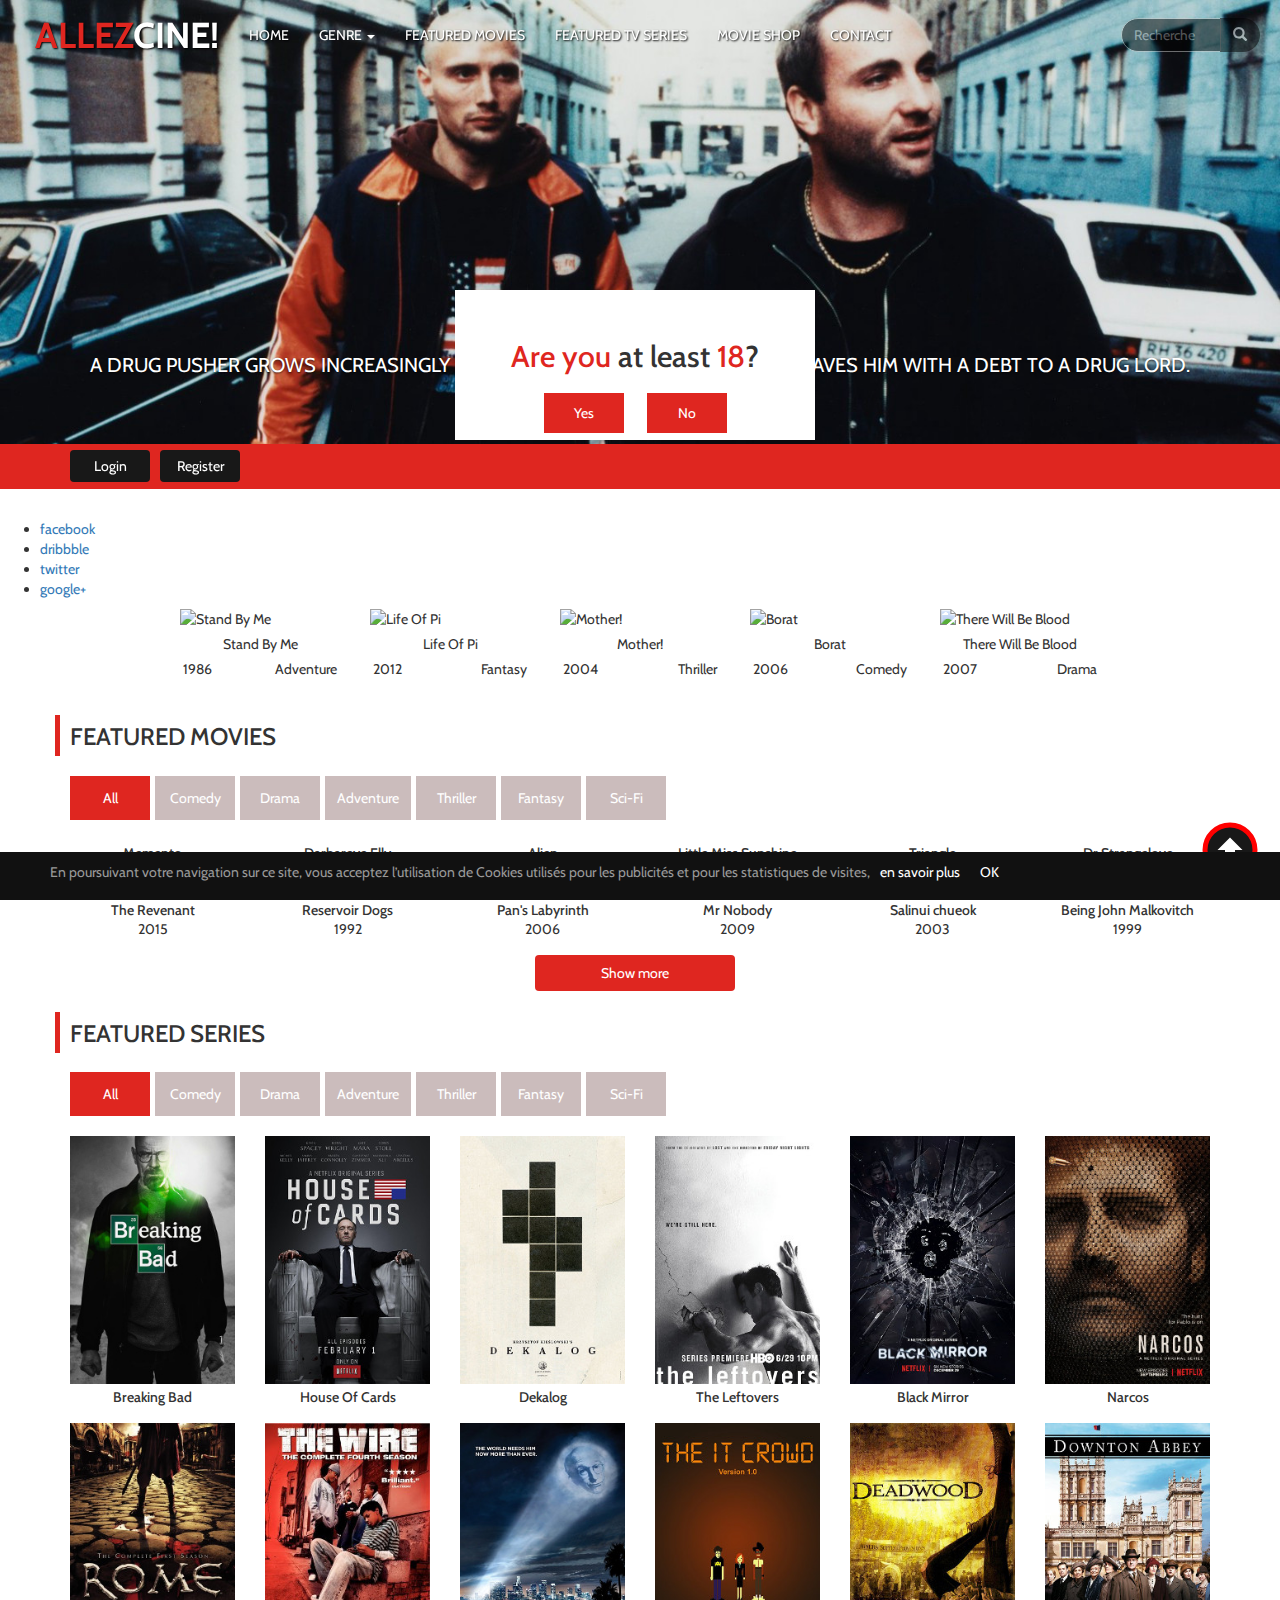
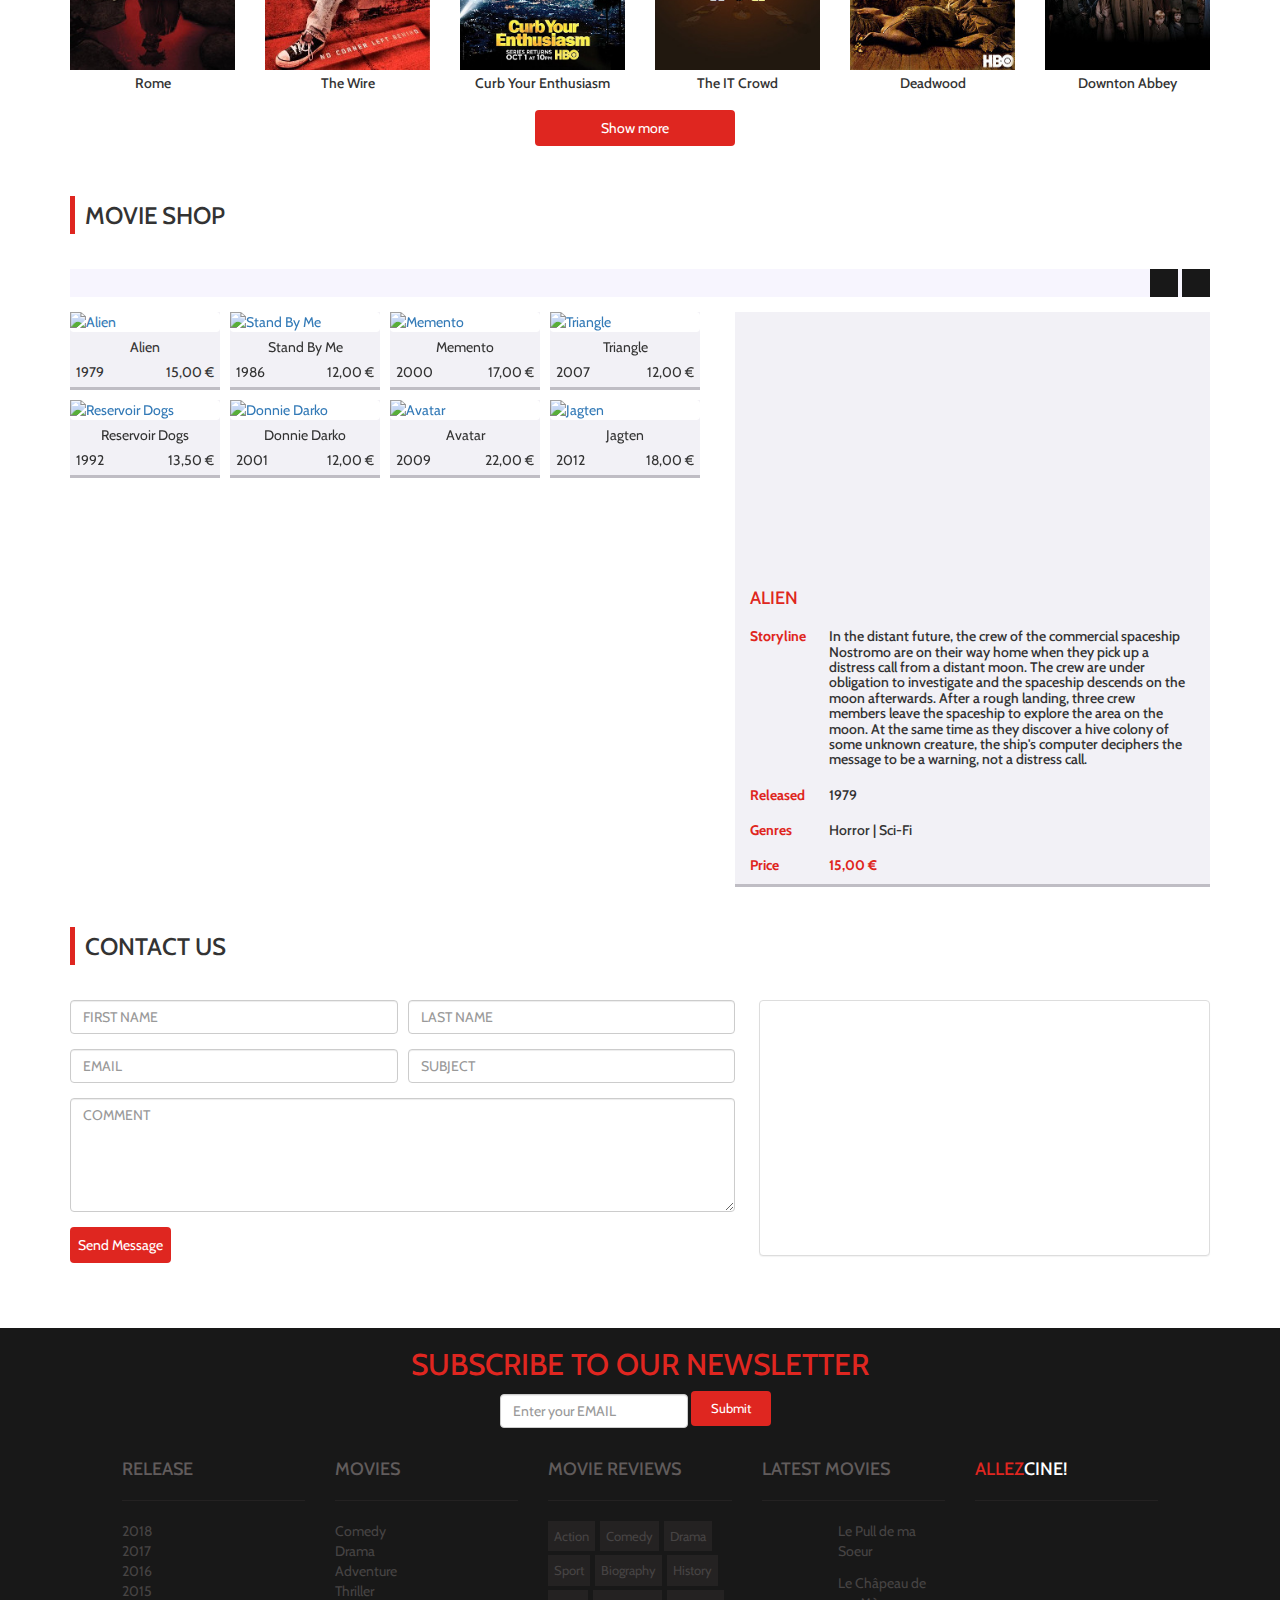
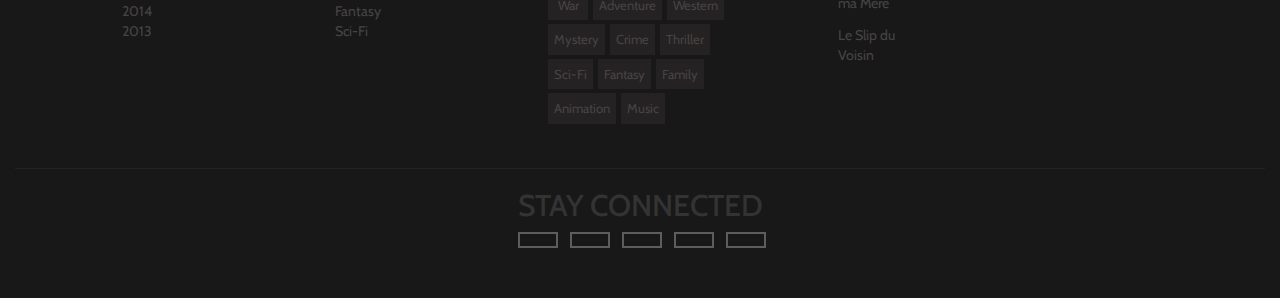
==== commit 321f5499: "encore des trucs" ====
--- a/OnePage/index.html
+++ b/OnePage/index.html
@@ -2,1425 +2,1534 @@
 <html lang="en" dir="ltr">
 
 <head>
-  <meta charset="utf-8">
-  <meta name="viewport" content="width=device-width, initial-scale=1">
-
-  <link rel="stylesheet" href="https://maxcdn.bootstrapcdn.com/bootstrap/3.3.7/css/bootstrap.min.css">
-  <script src="https://ajax.googleapis.com/ajax/libs/jquery/3.3.1/jquery.min.js"></script>
-  <script src="https://maxcdn.bootstrapcdn.com/bootstrap/3.3.7/js/bootstrap.min.js"></script>
-  <link rel="stylesheet" href="style.css">
-  <link rel="stylesheet" href="face.css">
-  <link rel="stylesheet" href="mediaq.css">
-  <link href="https://fonts.googleapis.com/css?family=Cabin" rel="stylesheet" type="text/css">
-  <title>AllezCiné</title>
+    <meta charset="utf-8">
+    <meta name="viewport" content="width=device-width, initial-scale=1">
+
+    <link rel="stylesheet" href="https://maxcdn.bootstrapcdn.com/bootstrap/3.3.7/css/bootstrap.min.css">
+    <script src="https://ajax.googleapis.com/ajax/libs/jquery/3.3.1/jquery.min.js"></script>
+    <script src="https://maxcdn.bootstrapcdn.com/bootstrap/3.3.7/js/bootstrap.min.js"></script>
+    <link rel="stylesheet" href="style.css">
+    <link rel="stylesheet" href="face.css">
+    <link rel="stylesheet" href="mediaq.css">
+    <link href="https://fonts.googleapis.com/css?family=Cabin" rel="stylesheet" type="text/css">
+    <title>AllezCiné</title>
 </head>
 
 <body>
 
-  <div id="ageWrapper">
-    <div id="agePopUp">
-      <h2>Are you at least 18?</h2>
-      <a href="#" id="ageOkay">Yes</a>
-      <a href="#" id="ageBad">No</a>
+    <div id="ageWrapper">
+        <div id="agePopUp">
+            <h2><span class="cRouge">Are you</span> at least <span class="cRouge">18</span>?</h2>
+            <a href="#" id="ageOkay">Yes</a>
+            <a href="#" id="ageBad">No</a>
+        </div>
     </div>
-  </div>
-
-  <nav class="navbar navbar-inverse navbar-fixed-top" role="navigation">
-    <div class="navbar-header">
-      <button type="button" class="navbar-toggle" data-toggle="collapse" data-target="#myNavbar">
-        <span class="icon-bar"></span>
-        <span class="icon-bar"></span>
-        <span class="icon-bar"></span>
-      </button>
-
-      <a class="navbar-brand" href="#Page"><span class="cRouge">ALLEZ</span>CINE!</a>
+
+    <nav class="navbar navbar-inverse navbar-fixed-top" role="navigation">
+        <div class="navbar-header">
+            <button type="button" class="navbar-toggle" data-toggle="collapse" data-target="#myNavbar">
+                <span class="icon-bar"></span>
+                <span class="icon-bar"></span>
+                <span class="icon-bar"></span>
+            </button>
+            <a class="navbar-brand" href="#Page"><span class="cRouge">ALLEZ</span>CINE!</a>
+        </div>
+        <div class="collapse navbar-collapse" id="myNavbar">
+            <ul class="nav navbar-nav">
+                <li class="nodrop"><a href="#">HOME</a></li>
+                <li class="dropdown">
+                    <a class="dropdown-toggle" data-toggle="dropdown" href="#">GENRE <span class="caret"></span></a>
+                    <ul class="dropdown-menu">
+                        <li><a href="#featuredMovies" onclick="filterMovComedy()">Comedy</a></li>
+                        <li><a href="#featuredMovies" onclick="filterMovDrama()">Drama</a></li>
+                        <li><a href="#featuredMovies" onclick="filterMovAdventure()">Adventure</a></li>
+                        <li><a href="#featuredMovies" onclick="filterMovThriller()">Thriller</a></li>
+                        <li><a href="#featuredMovies" onclick="filterMovFantasy()">Fantasy</a></li>
+                        <li><a href="#featuredMovies" onclick="filterMovSciFi()">Sci-Fi</a></li>
+                    </ul>
+                </li>
+                <li class="nodrop"><a href="#featuredMovies"><span class="feat">FEATURED </span>MOVIES</a></li>
+                <li class="nodrop"><a href="#featuredSeries"><span class="feat">FEATURED </span>TV SERIES</a></li>
+                <li class="nodrop"><a href="#movieShop"><span class="feat">MOVIE </span>SHOP</a></li>
+                <li class="nodrop"><a href="#contact">CONTACT</a></li>
+            </ul>
+            <form class="navbar-form navbar-right" role="search">
+                <div class="input-group">
+                    <input type="text" class="form-control pull-right" placeholder="Recherche" id="seekBar">
+                    <span class="input-group-btn">
+
+                        <button type="submit" class="btn btn-default">
+                            <span class="glyphicon glyphicon-search">
+                                <span class="sr-only">Search</span>
+                            </span>
+                        </button>
+                    </span>
+                </div>
+            </form>
+        </div>
+    </nav>
+
+    <header class="jumbotron col-12 col-md-12">
+        <div class="laDivABibi"></div>
+        <div class="row">
+            <div id="myCarousel" class="carousel slide" data-ride="carousel" data-interval="false">
+                <ol class="carousel-indicators carousel-indicators-carre">
+                    <li data-target="#myCarousel" data-slide-to="0" class="active"></li>
+                    <li data-target="#myCarousel" data-slide-to="1"></li>
+                    <li data-target="#myCarousel" data-slide-to="2"></li>
+                    <li data-target="#myCarousel" data-slide-to="3"></li>
+                </ol>
+
+                <!-- SLIDES -->
+                <div class="carousel-inner">
+                    <div class="item active">
+                        <img src="./assets/img/jumbo_pusher.jpg" alt="Pusher" style="width:100%;">
+                        <div class="carousel-caption">
+                            <h2>PUSH<span class="cRouge">ER</span></h2>
+                            <p>A drug pusher grows increasingly desperate after a botched deal leaves him with a debt to a drug lord.</p>
+                        </div>
+                    </div>
+                    <div class="item">
+                        <img src="./assets/img/jumbo_itfollows.jpg" alt="It Follows" style="width:100%;">
+                        <div class="carousel-caption">
+                            <h2>IT <span class="cRouge">FOLL</span>OWS</h2>
+                            <p>A young woman is followed by an unknown supernatural force after a sexual encounter.</p>
+                        </div>
+                    </div>
+                    <div class="item">
+                        <img src="./assets/img/jumbo_brazil.jpg" alt="Brazil" style="width:100%;">
+                        <div class="carousel-caption">
+                            <h2><span class="cRouge">BRA</span>ZIL</h2>
+                            <p>A bureaucrat tries to correct an administrative error, and becomes an enemy of the state.</p>
+                        </div>
+                    </div>
+                    <div class="item">
+                        <img src="./assets/img/jumbo_whatwedo2.jpg" alt="What we do in the shadows" style="width:100%;">
+                        <div class="carousel-caption">
+                            <h2><span class="cRouge">WHAT</span> WE DO IN THE <span class="cRouge">SHA</span>DOWS</h2>
+                            <p>A mockumentary horror comedy film about a group of vampires who live together in Wellington.</p>
+                        </div>
+                    </div>
+                </div>
+            </div>
+        </div>
+
+        <!-- LA BANDE ROUGE pour Login etc... -->
+        <div class="row">
+            <div class="redBan col-12">
+                <div class="container pb-modalreglog-container">
+                    <div class="row">
+                        <div class="input-group pb-modalreglog-input-group">
+                            <button class="btn btn-primary pb-modalreglog-submit" data-toggle="modal" data-target="#myModal">Login</button>
+                            <button class="btn btn-primary pb-modalreglog-submit" data-toggle="modal" data-target="#myModal2">Register</button>
+                        </div>
+                    </div>
+                </div>
+            </div>
+        </div>
+
+    </header>
+
+    <!-- MODAL LOGIN -->
+    <div class="modal fade" id="myModal" tabindex="-1" role="dialog" aria-labelledby="myModalLabel" aria-hidden="true">
+        <div class="modal-dialog" role="document">
+            <div class="modal-content">
+                <div class="modal-header">
+                    <button type="button" class="close" data-dismiss="modal" aria-label="Close">
+                        <span aria-hidden="true">&times;</span>
+                    </button>
+                    <h4 class="modal-title" id="myModalLabel">Login form</h4>
+                </div>
+                <div class="modal-body">
+                    <form>
+                        <div class="form-group">
+                            <label for="text">identifiant</label>
+                            <div class="input-group pb-modalreglog-input-group">
+                                <input type="identifiant" class="form-control" id="identifiant" placeholder="identifiant">
+                                <span class="input-group-addon"><span class="glyphicon glyphicon-user"></span></span>
+                            </div>
+                        </div>
+                        <div class="form-group">
+                            <label for="password">Password</label>
+                            <div class="input-group pb-modalreglog-input-group">
+                                <input type="password" class="form-control" id="pws" placeholder="Password">
+                                <span class="input-group-addon"><span class="glyphicon glyphicon-lock"></span></span>
+                            </div>
+                            <div>
+                                <a href="#">Mot de passe perdu ?</a>
+                            </div>
+                        </div>
+                        <div class="form-group">
+                            <input type="checkbox" id="stay" name="stay">
+                            <span>rester connecté</span>
+                        </div>
+                        <button type="button" class="btn btn-primary" data-toggle="modal" data-target="#myModal2" data-dismiss="modal">Créer un compte</button>
+                    </form>
+                </div>
+                <div class="modal-footer">
+                    <a href="#" data-dismiss="modal">Close</a>
+                    <button type="button" class="btn btn-primary" data-dismiss="modal">Ok</button>
+                </div>
+            </div>
+        </div>
     </div>
-    <div class="collapse navbar-collapse" id="myNavbar">
-      <ul class="nav navbar-nav">
-        <li class="nodrop"><a href="#">HOME</a></li>
-        <li class="dropdown">
-          <a class="dropdown-toggle" data-toggle="dropdown" href="#">GENRE <span class="caret"></span></a>
-          <ul class="dropdown-menu">
-            <li><a href="#featuredMovies" onclick="filterMovComedy()">Comedy</a></li>
-            <li><a href="#featuredMovies" onclick="filterMovDrama()">Drama</a></li>
-            <li><a href="#featuredMovies" onclick="filterMovAdventure()">Adventure</a></li>
-            <li><a href="#featuredMovies" onclick="filterMovThriller()">Thriller</a></li>
-            <li><a href="#featuredMovies" onclick="filterMovFantasy()">Fantasy</a></li>
-            <li><a href="#featuredMovies" onclick="filterMovSciFi()">Sci-Fi</a></li>
-          </ul>
-        </li>
-        <li class="nodrop"><a href="#featuredMovies"><span class="feat">FEATURED </span>MOVIES</a></li>
-        <li class="nodrop"><a href="#featuredSeries"><span class="feat">FEATURED </span>TV SERIES</a></li>
-        <li class="nodrop"><a href="#movieShop"><span class="feat">MOVIE </span>SHOP</a></li>
-        <li class="nodrop"><a href="#contact">CONTACT</a></li>
-      </ul>
-      <form class="navbar-form navbar-right" role="search">
-        <div class="input-group">
-          <input type="text" class="form-control pull-right" placeholder="Recherche" id="seekBar">
-          <span class="input-group-btn">
-
-            <button type="submit" class="btn btn-default">
-              <span class="glyphicon glyphicon-search">
-                <span class="sr-only">Search</span>
-          </span>
-          </button>
-          </span>
+
+    <!-- MODAL REGISTER -->
+    <div class="modal fade" id="myModal2" tabindex="-1" role="dialog" aria-labelledby="myModalLabel" aria-hidden="true">
+        <div class="modal-dialog modal-sm" role="document">
+            <div class="modal-content">
+                <div class="modal-header">
+                    <button type="button" class="close" data-dismiss="modal" aria-label="Close">
+                        <span aria-hidden="true">&times;</span>
+                    </button>
+                    <h4 class="modal-title" id="myModalLabel">Registration form</h4>
+                </div>
+                <div class="modal-body">
+                    <form class="pb-modalreglog-form-reg">
+                        <div class="form-group">
+                            <div id="pb-modalreglog-progressbar"></div>
+                        </div>
+                        <div class="form-group">
+                            <label for="identifiant">identifiant</label>
+                            <div class="input-group pb-modalreglog-input-group">
+                                <span class="input-group-addon"><span class="glyphicon glyphicon-user"></span></span>
+                                <input type="text" class="form-control" id="inputIdentifiant" placeholder="identifiant">
+                            </div>
+                        </div>
+                        <div class="form-group">
+                            <label for="email">Email address</label>
+                            <div class="input-group pb-modalreglog-input-group">
+                                <span class="input-group-addon"><span class="glyphicon glyphicon-user"></span></span>
+                                <input type="email" class="form-control" id="inputEmail" placeholder="Email">
+                            </div>
+                        </div>
+                        <div class="form-group">
+                            <label for="password">Password</label>
+                            <div class="input-group pb-modalreglog-input-group">
+                                <span class="input-group-addon"><span class="glyphicon glyphicon-lock"></span></span>
+                                <input type="password" class="form-control" id="inputPws" placeholder="Password">
+                            </div>
+                        </div>
+                        <div class="form-group">
+                            <label for="confirmpassword">Confirm password</label>
+                            <div class="input-group pb-modalreglog-input-group">
+                                <span class="input-group-addon"><span class="glyphicon glyphicon-lock"></span></span>
+                                <input type="password" class="form-control" id="inputConfirmPws" placeholder="Confirm Password">
+                            </div>
+                        </div>
+                        <div class="form-group">
+                            <input type="checkbox" id="ch" name="chs"> <a href="#">Conditions</a> Conditions générales d'utilisation.
+                        </div>
+                    </form>
+                </div>
+                <div class="modal-footer">
+                    <button type="button" class="btn btn-secondary" data-dismiss="modal">Close</button>
+                    <button type="button" class="btn btn-primary" data-dismiss="modal">Register</button>
+                </div>
+            </div>
         </div>
-      </form>
     </div>
-  </nav>
-
-  <header class="jumbotron col-12 col-md-12">
-    <div class="laDivABibi"></div>
-    <div class="row">
-      <div id="myCarousel" class="carousel slide" data-ride="carousel" data-interval="false">
-        <ol class="carousel-indicators carousel-indicators-carre">
-          <li data-target="#myCarousel" data-slide-to="0" class="active"></li>
-          <li data-target="#myCarousel" data-slide-to="1"></li>
-          <li data-target="#myCarousel" data-slide-to="2"></li>
-          <li data-target="#myCarousel" data-slide-to="3"></li>
-        </ol>
-
-        <!-- SLIDES -->
-        <div class="carousel-inner">
-          <div class="item active">
-            <img src="./assets/img/jumbo_pusher.jpg" alt="Pusher" style="width:100%;">
-            <div class="carousel-caption">
-              <h2>PUSH<span class="cRouge">ER</span></h2>
-              <p>A drug pusher grows increasingly desperate after a botched deal leaves him with a debt to a drug lord.</p>
+
+
+    <!-- RESEAUX SOCIAUX -->
+    <ul class="social">
+        <li class="facebook"><a href="#" rel="noopener" title="facebook"><span>facebook</span><i class="fa fa-facebook" aria-hidden="true"></i></a></li>
+        <li class="dribbble"><a href="#" rel="noopener" title="dribbble"><span>dribbble</span><i class="fa fa-dribbble" aria-hidden="true"></i></a></li>
+        <li class="twitter"><a href="#" rel="noopener" title="twitter"><span>twitter</span><i class="fa fa-twitter" aria-hidden="true"></i></a></li>
+        <li class="googleplus"><a href="#" rel="noopener" title="google plus"><span>google+</span><i class="fa fa-google-plus" aria-hidden="true"></i></a></li>
+    </ul>
+
+
+    <!--SECTION FILM-->
+    <section class="film">
+        <div class="container">
+            <div class="row">
+                <div class="col-md-1"></div>
+                <div class="col-md-2 col-sm-4 col-xs-6">
+                    <div class="thumbnail">
+                        <img src="assets/img/poster_standbyme.jpg" alt="Stand By Me" data-toggle="modal" data-target="#modalStand" class="hover-shadow">
+                    </div>
+                    <div class="caption-container">
+                        <p id="titreFilm" data-toggle="modal" data-target="#modalStand" class="hover-shadow">Stand By Me</p>
+                        <div class="row">
+                            <div class="col-md-3 aleft">
+                                <p>1986</p>
+                            </div>
+                            <div class="col-md-9 aright">
+                                <p>Adventure</p>
+                            </div>
+                        </div>
+                    </div>
+                </div>
+                <div class="col-md-2 col-sm-4 col-xs-6">
+                    <div class="thumbnail">
+                        <img src="assets/img/poster_lifeofpi.jpg" alt="Life Of Pi" data-toggle="modal" data-target="#modalPi" class="hover-shadow">
+                    </div>
+                    <div class="caption-container">
+                        <p id="titreFilm" data-toggle="modal" data-target="#modalPi" class="hover-shadow">Life Of Pi</p>
+                        <div class="row">
+                            <div class="col-md-3 aleft">
+                                <p>2012</p>
+                            </div>
+                            <div class="col-md-9 aright">
+                                <p>Fantasy</p>
+                            </div>
+                        </div>
+                    </div>
+                </div>
+                <div class="col-md-2 col-sm-4 col-xs-6">
+                    <div class="thumbnail">
+                        <img src="assets/img/poster_mother.jpg" alt="Mother!" data-toggle="modal" data-target="#modalMother" class="hover-shadow">
+                    </div>
+                    <div class="caption-container">
+                        <p id="titreFilm" data-toggle="modal" data-target="#modalMother" class="hover-shadow">Mother!</p>
+                        <div class="row">
+                            <div class="col-md-3 aleft">
+                                <p>2004</p>
+                            </div>
+                            <div class="col-md-9 aright">
+                                <p>Thriller</p>
+                            </div>
+                        </div>
+                    </div>
+                </div>
+                <div class="col-md-2 col-sm-4 col-xs-6">
+                    <div class="thumbnail">
+                        <img src="assets/img/poster_borat.jpg" alt="Borat" data-toggle="modal" data-target="#modalBorat" class="hover-shadow">
+                    </div>
+                    <div class="caption-container">
+                        <p id="titreFilm" data-toggle="modal" data-target="#modalBorat" class="hover-shadow">Borat</p>
+                        <div class="row">
+                            <div class="col-md-3 aleft">
+                                <p>2006</p>
+                            </div>
+                            <div class="col-md-9 aright">
+                                <p>Comedy</p>
+                            </div>
+                        </div>
+                    </div>
+                </div>
+                <div class="col-md-2 col-sm-4 col-xs-6">
+                    <div class="thumbnail">
+                        <img src="assets/img/poster_therewillbeblood.jpg" alt="There Will Be Blood" data-toggle="modal" data-target="#modalBlood" class="hover-shadow">
+                    </div>
+                    <div class="caption-container">
+                        <p id="titreFilm" data-toggle="modal" data-target="#modalBlood" class="hover-shadow">There Will Be Blood</p>
+                        <div class="row">
+                            <div class="col-md-3 aleft">
+                                <p>2007</p>
+                            </div>
+                            <div class="col-md-9 aright">
+                                <p>Drama</p>
+                            </div>
+                        </div>
+                    </div>
+                </div>
+                <div class="col-md-1"></div>
             </div>
-          </div>
-          <div class="item">
-            <img src="./assets/img/jumbo_itfollows.jpg" alt="It Follows" style="width:100%;">
-            <div class="carousel-caption">
-              <h2>IT <span class="cRouge">FOLL</span>OWS</h2>
-              <p>A young woman is followed by an unknown supernatural force after a sexual encounter.</p>
+        </div>
+    </section>
+
+    <!-- Modals STAND -->
+    <div class="modal fade" id="modalStand" role="dialog">
+        <div class="modal-dialog">
+            <!-- Modal content-->
+            <div class="modal-content">
+                <div class="modal-header">
+                    <button type="button" class="close" data-dismiss="modal">&times;</button>
+                    <h4 class="modal-title">Stand By Me</h4>
+                </div>
+                <div class="modal-body">
+                    <h5>1986 Adventure/Drama by Rob Reiner</h5>
+                    <p>Stars : Wil Wheaton, River Phoenix, Corey Feldman, Jerry O'Connell, Kiefer Sutherland...</p>
+                    <p>It's the summer of 1959 in Castlerock, Oregon and four 12 year-old boys - Gordie, Chris, Teddy and Vern - are fast friends. After learning of the general location of the body of a local boy who has been missing for several days, they set off
+                        into woods to see it. Along the way, they learn about themselves, the meaning of friendship and the need to stand up for what is right.</p>
+                    </div>
+                    <div class="modal-trailer">
+                        <iframe id="vidStand" width="560" height="315" src="https://www.youtube.com/embed/oYTfYsODWQo"></iframe>
+                    </div>
+                    <br>
+                </div>
             </div>
-          </div>
-          <div class="item">
-            <img src="./assets/img/jumbo_brazil.jpg" alt="Brazil" style="width:100%;">
-            <div class="carousel-caption">
-              <h2><span class="cRouge">BRA</span>ZIL</h2>
-              <p>A bureaucrat tries to correct an administrative error, and becomes an enemy of the state.</p>
+        </div>
+        <!-- Modals PI -->
+        <div class="modal fade" id="modalPi" role="dialog">
+            <div class="modal-dialog">
+                <!-- Modal content-->
+                <div class="modal-content">
+                    <div class="modal-header">
+                        <button type="button" class="close" data-dismiss="modal">&times;</button>
+                        <h4 class="modal-title">Life Of Pi</h4>
+                    </div>
+                    <div class="modal-body">
+                        <h5>2012 Adventure/Fantasy by Ang Lee</h5>
+                        <p>Stars : Suraj Sharma, Irrfan Khan, Adil Hussain...</p>
+                        <p>In Canada, a writer visits the Indian storyteller Pi Patel and asks him to tell his life story. Pi tells the story of his childhood in Pondicherry, India, and the origin of his nickname. One day, his father, a zoo owner, explains that the municipality
+                            is no longer supporting the zoo and he has hence decided to move to Canada, where the animals the family owns would also be sold. They board on a Japanese cargo ship with the animals and out of the blue, there is a storm, followed by a shipwrecking.
+                            Pi survives in a lifeboat with a zebra, an orangutan, a hyena and a male Bengal tiger nicknamed Richard Parker. They are adrift in the Pacific Ocean, with aggressive hyena and Richard Parker getting hungry. Pi needs to find a way to survive.</p>
+                        </div>
+                        <div class="modal-trailer">
+                            <iframe id="vidPi" width="560" height="315" src="https://www.youtube.com/embed/3mMN693-F3U"></iframe>
+                        </div>
+                        <br>
+                    </div>
+                </div>
             </div>
-          </div>
-          <div class="item">
-            <img src="./assets/img/jumbo_whatwedo2.jpg" alt="What we do in the shadows" style="width:100%;">
-            <div class="carousel-caption">
-              <h2><span class="cRouge">WHAT</span> WE DO IN THE <span class="cRouge">SHA</span>DOWS</h2>
-              <p>A mockumentary horror comedy film about a group of vampires who live together in Wellington.</p>
-            </div>
-          </div>
-        </div>
-      </div>
-    </div>
-
-    <!-- LA BANDE ROUGE pour Login etc... -->
-    <div class="row">
-      <div class="redBan col-12">
-
-
-        <div class="container pb-modalreglog-container">
-          <div class="row">
-            <div class="col-xs-12 col-md-4 col-md-offset-4">
-              <div class="input-group pb-modalreglog-input-group">
-                <button class="btn btn-primary pb-modalreglog-submit" data-toggle="modal" data-target="#myModal">Login</button>
-                <button class="btn btn-primary pb-modalreglog-submit" data-toggle="modal" data-target="#myModal2">Register</button>
-              </div>
-              <div class="modal fade" id="myModal" tabindex="-1" role="dialog" aria-labelledby="myModalLabel" aria-hidden="true">
-                <div class="modal-dialog" role="document">
-                  <div class="modal-content">
-                    <div class="modal-header">
-                      <button type="button" class="close" data-dismiss="modal" aria-label="Close">
-                        <span aria-hidden="true">&times;</span>
-                      </button>
-                      <h4 class="modal-title" id="myModalLabel">Login form</h4>
-                    </div>
-                    <div class="modal-body">
-                      <form>
-                        <div class="form-group">
-                          <label for="text">identifiant</label>
-                          <div class="input-group pb-modalreglog-input-group">
-                            <input type="identifiant" class="form-control" id="identifiant" placeholder="identifiant">
-                            <span class="input-group-addon"><span class="glyphicon glyphicon-user"></span></span>
-                          </div>
-                        </div>
-                        <div class="form-group">
-                          <label for="password">Password</label>
-                          <div class="input-group pb-modalreglog-input-group">
-                            <input type="password" class="form-control" id="pws" placeholder="Password">
-                            <span class="input-group-addon"><span class="glyphicon glyphicon-lock"></span></span>
-                          </div>
-                          <div>
-                            <a href="#">Mot de passe perdu ?</a>
-                          </div>
-                        </div>
-                        <div class="form-group">
-                          <input type="checkbox" id="stay" name="stay">
-                          <span>rester connecté</span>
-                        </div>
-                        <button type="button" class="btn btn-primary" data-toggle="modal" data-target="#myModal2" data-dismiss="modal">Créer un compte</button>
-                      </form>
-                    </div>
-                    <div class="modal-footer">
-                      <a href="#" data-dismiss="modal">Close</a>
-                      <button type="button" class="btn btn-primary" data-dismiss="modal">Ok</button>
-                    </div>
-                  </div>
-                </div>
-              </div>
-
-              <div class="modal fade" id="myModal2" tabindex="-1" role="dialog" aria-labelledby="myModalLabel" aria-hidden="true">
-                <div class="modal-dialog modal-sm" role="document">
-                  <div class="modal-content">
-                    <div class="modal-header">
-                      <button type="button" class="close" data-dismiss="modal" aria-label="Close">
-                        <span aria-hidden="true">&times;</span>
-                      </button>
-                      <h4 class="modal-title" id="myModalLabel">Registration form</h4>
-                    </div>
-                    <div class="modal-body">
-                      <form class="pb-modalreglog-form-reg">
-                        <div class="form-group">
-                          <div id="pb-modalreglog-progressbar"></div>
-                        </div>
-                        <div class="form-group">
-                          <label for="identifiant">identifiant</label>
-                          <div class="input-group pb-modalreglog-input-group">
-                            <span class="input-group-addon"><span class="glyphicon glyphicon-user"></span></span>
-                            <input type="text" class="form-control" id="inputIdentifiant" placeholder="identifiant">
-                          </div>
-                        </div>
-                        <div class="form-group">
-                          <label for="email">Email address</label>
-                          <div class="input-group pb-modalreglog-input-group">
-                            <span class="input-group-addon"><span class="glyphicon glyphicon-user"></span></span>
-                            <input type="email" class="form-control" id="inputEmail" placeholder="Email">
-                          </div>
-                        </div>
-                        <div class="form-group">
-                          <label for="password">Password</label>
-                          <div class="input-group pb-modalreglog-input-group">
-                            <span class="input-group-addon"><span class="glyphicon glyphicon-lock"></span></span>
-                            <input type="password" class="form-control" id="inputPws" placeholder="Password">
-                          </div>
-                        </div>
-                        <div class="form-group">
-                          <label for="confirmpassword">Confirm password</label>
-                          <div class="input-group pb-modalreglog-input-group">
-                            <span class="input-group-addon"><span class="glyphicon glyphicon-lock"></span></span>
-                            <input type="password" class="form-control" id="inputConfirmPws" placeholder="Confirm Password">
-                          </div>
-                        </div>
-                        <div class="form-group">
-                          <input type="checkbox" id="ch" name="chs"> <a href="#">Conditions</a> Conditions générales d'utilisation.
-                        </div>
-                      </form>
-                    </div>
-                    <div class="modal-footer">
-                      <button type="button" class="btn btn-secondary" data-dismiss="modal">Close</button>
-                      <button type="button" class="btn btn-primary" data-dismiss="modal">Register</button>
-                    </div>
-                  </div>
-                </div>
-              </div>
-            </div>
-          </div>
-        </div>
-
-
-
-
-      </div>
-    </div>
-  </header>
-
-
-  <!-- RESEAUX SOCIAUX -->
-  <ul class="social">
-    <li class="facebook"><a href="#" rel="noopener" title="facebook"><span>facebook</span><i class="fa fa-facebook" aria-hidden="true"></i></a></li>
-    <li class="dribbble"><a href="#" rel="noopener" title="dribbble"><span>dribbble</span><i class="fa fa-dribbble" aria-hidden="true"></i></a></li>
-    <li class="twitter"><a href="#" rel="noopener" title="twitter"><span>twitter</span><i class="fa fa-twitter" aria-hidden="true"></i></a></li>
-    <li class="googleplus"><a href="#" rel="noopener" title="google plus"><span>google+</span><i class="fa fa-google-plus" aria-hidden="true"></i></a></li>
-  </ul>
-
-
-  <!--SECTION FILM-->
-  <section class="film">
-    <div class="container">
-      <div class="row">
-        <div class="col-md-1"></div>
-        <div class="col-md-2 col-sm-4 col-xs-6">
-          <div class="thumbnail">
-            <img src="assets/img/poster_standbyme.jpg" alt="Stand By Me" data-toggle="modal" data-target="#modalStand" class="hover-shadow">
-          </div>
-          <div class="caption-container">
-            <p id="titreFilm" data-toggle="modal" data-target="#modalStand" class="hover-shadow">Stand By Me</p>
-            <div class="row">
-              <div class="col-md-3 aleft">
-                <p>1986</p>
-              </div>
-              <div class="col-md-9 aright">
-                <p>Adventure</p>
-              </div>
-            </div>
-          </div>
-        </div>
-        <div class="col-md-2 col-sm-4 col-xs-6">
-          <div class="thumbnail">
-            <img src="assets/img/poster_lifeofpi.jpg" alt="Life Of Pi" data-toggle="modal" data-target="#modalPi" class="hover-shadow">
-          </div>
-          <div class="caption-container">
-            <p id="titreFilm" data-toggle="modal" data-target="#modalPi" class="hover-shadow">Life Of Pi</p>
-            <div class="row">
-              <div class="col-md-3 aleft">
-                <p>2012</p>
-              </div>
-              <div class="col-md-9 aright">
-                <p>Fantasy</p>
-              </div>
-            </div>
-          </div>
-        </div>
-        <div class="col-md-2 col-sm-4 col-xs-6">
-          <div class="thumbnail">
-            <img src="assets/img/poster_mother.jpg" alt="Mother!" data-toggle="modal" data-target="#modalMother" class="hover-shadow">
-          </div>
-          <div class="caption-container">
-            <p id="titreFilm" data-toggle="modal" data-target="#modalMother" class="hover-shadow">Mother!</p>
-            <div class="row">
-              <div class="col-md-3 aleft">
-                <p>2004</p>
-              </div>
-              <div class="col-md-9 aright">
-                <p>Thriller</p>
-              </div>
-            </div>
-          </div>
-        </div>
-        <div class="col-md-2 col-sm-4 col-xs-6">
-          <div class="thumbnail">
-            <img src="assets/img/poster_borat.jpg" alt="Borat" data-toggle="modal" data-target="#modalBorat" class="hover-shadow">
-          </div>
-          <div class="caption-container">
-            <p id="titreFilm" data-toggle="modal" data-target="#modalBorat" class="hover-shadow">Borat</p>
-            <div class="row">
-              <div class="col-md-3 aleft">
-                <p>2006</p>
-              </div>
-              <div class="col-md-9 aright">
-                <p>Comedy</p>
-              </div>
-            </div>
-          </div>
-        </div>
-        <div class="col-md-2 col-sm-4 col-xs-6">
-          <div class="thumbnail">
-            <img src="assets/img/poster_therewillbeblood.jpg" alt="There Will Be Blood" data-toggle="modal" data-target="#modalBlood" class="hover-shadow">
-          </div>
-          <div class="caption-container">
-            <p id="titreFilm" data-toggle="modal" data-target="#modalBlood" class="hover-shadow">There Will Be Blood</p>
-            <div class="row">
-              <div class="col-md-3 aleft">
-                <p>2007</p>
-              </div>
-              <div class="col-md-9 aright">
-                <p>Drama</p>
-              </div>
-            </div>
-          </div>
-        </div>
-        <div class="col-md-1"></div>
-      </div>
-    </div>
-  </section>
-
-  <!-- Modals STAND -->
-  <div class="modal fade" id="modalStand" role="dialog">
-    <div class="modal-dialog">
-      <!-- Modal content-->
-      <div class="modal-content">
-        <div class="modal-header">
-          <button type="button" class="close" data-dismiss="modal">&times;</button>
-          <h4 class="modal-title">Stand By Me</h4>
-        </div>
-        <div class="modal-body">
-          <h5>1986 Adventure/Drama by Rob Reiner</h5>
-          <p>Stars : Wil Wheaton, River Phoenix, Corey Feldman, Jerry O'Connell, Kiefer Sutherland...</p>
-          <p>It's the summer of 1959 in Castlerock, Oregon and four 12 year-old boys - Gordie, Chris, Teddy and Vern - are fast friends. After learning of the general location of the body of a local boy who has been missing for several days, they set off
-            into woods to see it. Along the way, they learn about themselves, the meaning of friendship and the need to stand up for what is right.</p>
-        </div>
-        <div class="modal-trailer">
-          <iframe id="vidStand" width="560" height="315" src="https://www.youtube.com/embed/oYTfYsODWQo"></iframe>
-        </div>
-        <br>
-      </div>
-    </div>
-  </div>
-  <!-- Modals PI -->
-  <div class="modal fade" id="modalPi" role="dialog">
-    <div class="modal-dialog">
-      <!-- Modal content-->
-      <div class="modal-content">
-        <div class="modal-header">
-          <button type="button" class="close" data-dismiss="modal">&times;</button>
-          <h4 class="modal-title">Life Of Pi</h4>
-        </div>
-        <div class="modal-body">
-          <h5>2012 Adventure/Fantasy by Ang Lee</h5>
-          <p>Stars : Suraj Sharma, Irrfan Khan, Adil Hussain...</p>
-          <p>In Canada, a writer visits the Indian storyteller Pi Patel and asks him to tell his life story. Pi tells the story of his childhood in Pondicherry, India, and the origin of his nickname. One day, his father, a zoo owner, explains that the municipality
-            is no longer supporting the zoo and he has hence decided to move to Canada, where the animals the family owns would also be sold. They board on a Japanese cargo ship with the animals and out of the blue, there is a storm, followed by a shipwrecking.
-            Pi survives in a lifeboat with a zebra, an orangutan, a hyena and a male Bengal tiger nicknamed Richard Parker. They are adrift in the Pacific Ocean, with aggressive hyena and Richard Parker getting hungry. Pi needs to find a way to survive.</p>
-        </div>
-        <div class="modal-trailer">
-          <iframe id="vidPi" width="560" height="315" src="https://www.youtube.com/embed/3mMN693-F3U"></iframe>
-        </div>
-        <br>
-      </div>
-    </div>
-  </div>
-  <!-- Modals MOTHER -->
-  <div class="modal fade" id="modalMother" role="dialog">
-    <div class="modal-dialog">
-      <!-- Modal content-->
-      <div class="modal-content">
-        <div class="modal-header">
-          <button type="button" class="close" data-dismiss="modal">&times;</button>
-          <h4 class="modal-title">Mother!</h4>
-        </div>
-        <div class="modal-body">
-          <h5>2017 Drama/Thriller/Mystery by Darren Aronofsky</h5>
-          <p>Stars : Jennifer Lawrence, Javier Bardem, Ed Harris, Michelle Pfeiffer...</p>
-          <p>Amidst a wild flat meadow encircled by an Edenic lush forest, a couple have cocooned themselves in a secluded mansion that was not so long ago burned to the ground, devotedly restored by the supportive wife. Within this safe environment, the
-            once famous middle-aged poet husband is desirous of creating his magnum opus; however, he seems unable to break out of the persistent creative rut that haunts him. Then, unexpectedly, a knock at the door, the sudden arrival of a cryptic late-night
-            visitor and his intrusive wife will stimulate the writer's stagnant imagination. Little by little, much to the perplexed wife's surprise, the more chaos he lets in their haven, the better for his punctured male ego. In the end, will this incremental
-            mess blemish, irreparably, the couple's inviolable sanctuary?</p>
-        </div>
-        <div class="modal-trailer">
-          <iframe id="vidMother" width="560" height="315" src="https://www.youtube.com/embed/XpICoc65uh0"></iframe>
-        </div>
-        <br>
-      </div>
-    </div>
-  </div>
-  <!-- Modals BORAT -->
-  <div class="modal fade" id="modalBorat" role="dialog">
-    <div class="modal-dialog">
-      <!-- Modal content-->
-      <div class="modal-content">
-        <div class="modal-header">
-          <button type="button" class="close" data-dismiss="modal">&times;</button>
-          <h4 class="modal-title">Borat: Cultural Learnings of America for Make Benefit Glorious Nation of Kazakhstan</h4>
-        </div>
-        <div class="modal-body">
-          <h5>2006 Comedy by Larry Charles</h5>
-          <p>Stars : Sacha Baron Cohen, Ken Davitian...</p>
-          <p>Borat Sagdiyev is a TV reporter of a popular show in Kazakhstan as Kazakhstan's sixth most famous man and a leading journalist. He is sent from his home to America by his government to make a documentary about American society and culture. Borat
-            takes a course in New York City to understand American humor. While watching Baywatch on TV, Borat discovers how beautiful their women are in the form of C. J. Parker, who was played by actress Pamela Anderson who hails from Malibu, California.
-            He decides to go on a cross-country road trip to California in a quest to make her his wife and take her back to his country. On his journey Borat and his producer encounter a country full of strange and wonderful Americans, real people in
-            real chaotic situations with hysterical consequences.</p>
-        </div>
-        <div class="modal-trailer">
-          <iframe id="vidBorat" width="560" height="315" src="https://www.youtube.com/embed/vlnUa_dNsRQ"></iframe>
-        </div>
-        <br>
-      </div>
-    </div>
-  </div>
-  <!-- Modals BLOOD -->
-  <div class="modal fade" id="modalBlood" role="dialog">
-    <div class="modal-dialog">
-      <!-- Modal content-->
-      <div class="modal-content">
-        <div class="modal-header">
-          <button type="button" class="close" data-dismiss="modal">&times;</button>
-          <h4 class="modal-title">There Will Be Blood</h4>
-        </div>
-        <div class="modal-body">
-          <h5>2007 Drama by Paul Thomas Anderson</h5>
-          <p>Stars : Wil Daniel Day-Lewis, Paul Dano, Ciarán Hinds, Dillon Freasier...</p>
-          <p>The intersecting life stories of Daniel Plainview and Eli Sunday in early twentieth century California presents miner-turned-oilman Daniel Plainview, a driven man who will do whatever it takes to achieve his goals. He works hard but also takes
-            advantage of those around him at their expense if need be. His business partner/son (H.W.) is, in reality, an "acquired" child whose true biological single-parent father (working on one of Daniel's rigs) died in a workplace accident. Daniel
-            is deeply protective of H.W. if only for what H.W. brings to the partnership. Eli Sunday is one in a pair of twins whose family farm Daniel purchases for the major oil deposit located on it. Eli, a local preacher and a self-proclaimed faith
-            healer, wants the money from the sale of the property to finance his own church.</p>
-        </div>
-        <div class="modal-trailer">
-          <iframe id="vidBlood" width="560" height="315" src="https://www.youtube.com/embed/FeSLPELpMeM"></iframe>
-        </div>
-        <br>
-      </div>
-    </div>
-  </div>
-
-
-
-  <br><br>
-  <!-- FEATURED MOVIES -->
-  <section id="featuredMovies" class="feature_movies">
-    <div class="container">
-      <h3>FEATURED MOVIES</h3>
-      <div class="filtres">
-        <button class="filtre_active" onclick="filterMovAll()">All</button>
-        <button id="showComedy" onclick="filterMovComedy()">Comedy</button>
-        <button id="showDrama" onclick="filterMovDrama()">Drama</button>
-        <button id="showAdventure" onclick="filterMovAdventure() ">Adventure</button>
-        <button id="showThriller" onclick="filterMovThriller() ">Thriller</button>
-        <button id="showFantasy" onclick="filterMovFantasy() ">Fantasy</button>
-        <button id="showSciFi" onclick="filterMovSciFi() ">Sci-Fi</button>
-      </div>
-
-
-      <div class="container feature_movies_container">
-        <div class="row">
-          <div class="col-xs-6 col-sm-3 col-md-2 Thriller Drama">
-            <div class="thumbnail">
-              <img src="assets/img/poster_memento.jpg" alt="">
-              <div class="caption">
-                <h5>Memento</h5>
-                <p>2000</p>
-              </div>
-            </div>
-          </div>
-          <div class="col-xs-6 col-sm-3 col-md-2 Drama">
-            <div class="thumbnail">
-              <img src="assets/img/poster_elly.jpg" alt="">
-              <div class="caption">
-                <h5>Darbareye Elly</h5>
-                <p>2009</p>
-              </div>
-            </div>
-          </div>
-          <div class="col-xs-6 col-sm-3 col-md-2 SciFi Thriller">
-            <div class="thumbnail">
-              <img src="assets/img/poster_alien.jpg" alt="">
-              <div class="caption">
-                <h5>Alien</h5>
-                <p>1979</p>
-              </div>
-            </div>
-          </div>
-          <div class="col-xs-6 col-sm-3 col-md-2 Comedy">
-            <div class="thumbnail">
-              <img src="assets/img/poster_sunshine.jpg" alt="">
-              <div class="caption">
-                <h5>Little Miss Sunshine</h5>
-                <p>2006</p>
-              </div>
-            </div>
-          </div>
-          <div class="col-xs-6 col-sm-3 col-md-2 Thriller SciFi">
-            <div class="thumbnail">
-              <img src="assets/img/poster_triangle.jpg" alt="">
-              <div class="caption">
-                <h5>Triangle</h5>
-                <p>2009</p>
-              </div>
-            </div>
-          </div>
-          <div class="col-xs-6 col-sm-3 col-md-2 Comedy">
-            <div class="thumbnail">
-              <img src="assets/img/poster_strangelove.jpg" alt="">
-              <div class="caption">
-                <h5>Dr Strangelove</h5>
-                <p>1964</p>
-              </div>
-            </div>
-          </div>
-          <div class="col-xs-6 col-sm-3 col-md-2 Adventure Thriller Drama">
-            <div class="thumbnail">
-              <img src="assets/img/poster_revenant.jpg" alt="">
-              <div class="caption">
-                <h5>The Revenant</h5>
-                <p>2015</p>
-              </div>
-            </div>
-          </div>
-          <div class="col-xs-6 col-sm-3 col-md-2 Thriller">
-            <div class="thumbnail">
-              <img src="assets/img/poster_reservoir.jpg" alt="">
-              <div class="caption">
-                <h5>Reservoir Dogs</h5>
-                <p>1992</p>
-              </div>
-            </div>
-          </div>
-          <div class="col-xs-6 col-sm-3 col-md-2 Fantasy Drama Thriller">
-            <div class="thumbnail">
-              <img src="assets/img/poster_pan.jpg" alt="">
-              <div class="caption">
-                <h5>Pan's Labyrinth</h5>
-                <p>2006</p>
-              </div>
-            </div>
-          </div>
-          <div class="col-xs-6 col-sm-3 col-md-2 Fantasy Drama">
-            <div class="thumbnail">
-              <img src="assets/img/poster_nobody.jpg" alt="">
-              <div class="caption">
-                <h5>Mr Nobody</h5>
-                <p>2009</p>
-              </div>
-            </div>
-          </div>
-          <div class="col-xs-6 col-sm-3 col-md-2 Thriller Drama">
-            <div class="thumbnail">
-              <img src="assets/img/poster_memories.jpg" alt="">
-              <div class="caption">
-                <h5>Salinui chueok</h5>
-                <p>2003</p>
-              </div>
-            </div>
-          </div>
-          <div class="col-xs-6 col-sm-3 col-md-2 Fantasy Comedy">
-            <div class="thumbnail">
-              <img src="assets/img/poster_malkovitch.jpg" alt="">
-              <div class="caption">
-                <h5>Being John Malkovitch</h5>
-                <p>1999</p>
-              </div>
-            </div>
-          </div>
-          <div class="col-xs-6 col-sm-3 col-md-2 Comedy">
-            <div class="thumbnail">
-              <img src="assets/img/poster_lebowski.jpg" alt="">
-              <div class="caption">
-                <h5>The Big Lebowski</h5>
-                <p>1998</p>
-              </div>
-            </div>
-          </div>
-          <div class="col-xs-6 col-sm-3 col-md-2 Comedy Drama">
-            <div class="thumbnail">
-              <img src="assets/img/poster_lavita.jpg" alt="">
-              <div class="caption">
-                <h5>La Vita E Bella</h5>
-                <p>1997</p>
-              </div>
-            </div>
-          </div>
-          <div class="col-xs-6 col-sm-3 col-md-2 Drama">
-            <div class="thumbnail">
-              <img src="assets/img/poster_jagten.jpg" alt="">
-              <div class="caption">
-                <h5>Jagten</h5>
-                <p>2012</p>
-              </div>
-            </div>
-          </div>
-          <div class="col-xs-6 col-sm-3 col-md-2 Fantasy Comedy">
-            <div class="thumbnail">
-              <img src="assets/img/poster_groundhog.jpg" alt="">
-              <div class="caption">
-                <h5>Groundhog Day</h5>
-                <p>1993</p>
-              </div>
-            </div>
-          </div>
-          <div class="col-xs-6 col-sm-3 col-md-2 Comedy">
-            <div class="thumbnail">
-              <img src="assets/img/poster_borat.jpg" alt="">
-              <div class="caption">
-                <h5>Borat</h5>
-                <p>2006</p>
-              </div>
-            </div>
-          </div>
-          <div class="col-xs-6 col-sm-3 col-md-2 Fantasy Thriller SciFi">
-            <div class="thumbnail">
-              <img src="assets/img/poster_donnie.jpg" alt="">
-              <div class="caption">
-                <h5>Donnie Darko</h5>
-                <p>2001</p>
-              </div>
-            </div>
-          </div>
-          <div class="col-xs-6 col-sm-3 col-md-2 Adventure Thriller Drama">
-            <div class="thumbnail">
-              <img src="assets/img/poster_dasboot.jpg" alt="">
-              <div class="caption">
-                <h5>Das Boot</h5>
-                <p>1981</p>
-              </div>
-            </div>
-          </div>
-          <div class="col-xs-6 col-sm-3 col-md-2 Thriller Drama">
-            <div class="thumbnail">
-              <img src="assets/img/poster_cidade.jpg" alt="">
-              <div class="caption">
-                <h5>Cidade De Deus</h5>
-                <p>2002</p>
-              </div>
-            </div>
-          </div>
-          <div class="col-xs-6 col-sm-3 col-md-2 SciFi Thriller">
-            <div class="thumbnail">
-              <img src="assets/img/poster_chrono.jpg" alt="">
-              <div class="caption">
-                <h5>Los Cronocrimenes</h5>
-                <p>2007</p>
-              </div>
-            </div>
-          </div>
-          <div class="col-xs-6 col-sm-3 col-md-2 Adventure Fantasy Drama">
-            <div class="thumbnail">
-              <img src="assets/img/poster_chihiro.jpg" alt="">
-              <div class="caption">
-                <h5>Spirited Away</h5>
-                <p>2001</p>
-              </div>
-            </div>
-          </div>
-          <div class="col-xs-6 col-sm-3 col-md-2 Comedy Drama">
-            <div class="thumbnail">
-              <img src="assets/img/poster_captain.jpg" alt="">
-              <div class="caption">
-                <h5>Captain Fantastic</h5>
-                <p>2016</p>
-              </div>
-            </div>
-          </div>
-          <div class="col-xs-6 col-sm-3 col-md-2 SciFi Drama">
-            <div class="thumbnail">
-              <img src="assets/img/poster_blade.jpg" alt="">
-              <div class="caption">
-                <h5>Blade Runner 2049</h5>
-                <p>2017</p>
-              </div>
-            </div>
-          </div>
-          <div class="col-xs-6 col-sm-3 col-md-2 Comedy Drama">
-            <div class="thumbnail">
-              <img src="assets/img/poster_beauty.jpg" alt="">
-              <div class="caption">
-                <h5>American Beauty</h5>
-                <p>1999</p>
-              </div>
-            </div>
-          </div>
-          <div class="col-xs-6 col-sm-3 col-md-2 SciFi Fantasy Adventure">
-            <div class="thumbnail">
-              <img src="assets/img/poster_avatar.jpg" alt="">
-              <div class="caption">
-                <h5>Avatar</h5>
-                <p>2009</p>
-              </div>
-            </div>
-          </div>
-          <div class="col-xs-6 col-sm-3 col-md-2 Drama">
-            <div class="thumbnail">
-              <img src="assets/img/poster_therewillbeblood.jpg" alt="">
-              <div class="caption">
-                <h5>There Will Be Blood</h5>
-                <p>2007</p>
-              </div>
-            </div>
-          </div>
-          <div class="col-xs-6 col-sm-3 col-md-2 Adventure Drama">
-            <div class="thumbnail">
-              <img src="assets/img/poster_standbyme.jpg" alt="">
-              <div class="caption">
-                <h5>Stand By Me</h5>
-                <p>1986</p>
-              </div>
-            </div>
-          </div>
-          <div class="col-xs-6 col-sm-3 col-md-2 Thriller Drama">
-            <div class="thumbnail">
-              <img src="assets/img/poster_mother.jpg" alt="">
-              <div class="caption">
-                <h5>Mother!</h5>
-                <p>2017</p>
-              </div>
-            </div>
-          </div>
-          <div class="col-xs-6 col-sm-3 col-md-2 Adventure Fantasy Drama">
-            <div class="thumbnail">
-              <img src="assets/img/poster_lifeofpi.jpg" alt="">
-              <div class="caption">
-                <h5>Life Of Pi</h5>
-                <p>2012</p>
-              </div>
-            </div>
-          </div>
-        </div>
-      </div>
-      <div class="feature-btn-wrapper">
-        <button class="btn" id="numFeatMovs" onclick="toggleMovies()">Show more</button>
-      </div>
-    </div>
-
-
-    </div>
-  </section>
-
-
-  <br>
-  <!-- FEATURED SERIES -->
-  <section id="featuredSeries" class="feature_series">
-    <div class="container">
-      <h3>FEATURED SERIES</h3>
-      <div class="filtres">
-        <button class="filtre_active" onclick="filterSeriesAll()">All</button>
-        <button id="viewComedy" onclick="filterSeriesComedy()">Comedy</button>
-        <button id="viewDrama" onclick="filterSeriesDrama()">Drama</button>
-        <button id="viewAdventure" onclick="filterSeriesAdventure()">Adventure</button>
-        <button id="viewThriller" onclick="filterSeriesThriller()">Thriller</button>
-        <button id="viewFantasy" onclick="filterSeriesFantasy()">Fantasy</button>
-        <button id="viewSciFi" onclick="filterSeriesSciFi()">Sci-Fi</button>
-      </div>
-
-
-      <div class="container feature_series_container">
-        <div class="row">
-          <div class="col-xs-6 col-sm-3 col-md-2 Thriller Drama">
-            <div class="thumbnail">
-              <img src="assets/img/series_breaking.jpg" alt="">
-              <div class="caption">
-                <h5>Breaking Bad</h5>
-              </div>
-            </div>
-          </div>
-          <div class="col-xs-6 col-sm-3 col-md-2 Drama">
-            <div class="thumbnail">
-              <img src="assets/img/series_cards.jpg" alt="">
-              <div class="caption">
-                <h5>House Of Cards</h5>
-              </div>
-            </div>
-          </div>
-          <div class="col-xs-6 col-sm-3 col-md-2 Drama">
-            <div class="thumbnail">
-              <img src="assets/img/series_dekalog.jpg" alt="">
-              <div class="caption">
-                <h5>Dekalog</h5>
-              </div>
-            </div>
-          </div>
-          <div class="col-xs-6 col-sm-3 col-md-2 Drama Fantasy SciFi">
-            <div class="thumbnail">
-              <img src="assets/img/series_leftovers.jpg" alt="">
-              <div class="caption">
-                <h5>The Leftovers</h5>
-              </div>
-            </div>
-          </div>
-          <div class="col-xs-6 col-sm-3 col-md-2 SciFi Drama Thriller">
-            <div class="thumbnail">
-              <img src="assets/img/series_mirror.jpg" alt="">
-              <div class="caption">
-                <h5>Black Mirror</h5>
-              </div>
-            </div>
-          </div>
-          <div class="col-xs-6 col-sm-3 col-md-2 Drama Thriller">
-            <div class="thumbnail">
-              <img src="assets/img/series_narcos.jpg" alt="">
-              <div class="caption">
-                <h5>Narcos</h5>
-              </div>
-            </div>
-          </div>
-          <div class="col-xs-6 col-sm-3 col-md-2 Adventure Drama">
-            <div class="thumbnail">
-              <img src="assets/img/series_rome.jpg" alt="">
-              <div class="caption">
-                <h5>Rome</h5>
-              </div>
-            </div>
-          </div>
-          <div class="col-xs-6 col-sm-3 col-md-2 Thriller Drama">
-            <div class="thumbnail">
-              <img src="assets/img/series_wire.jpg" alt="">
-              <div class="caption">
-                <h5>The Wire</h5>
-              </div>
-            </div>
-          </div>
-          <div class="col-xs-6 col-sm-3 col-md-2 Comedy">
-            <div class="thumbnail">
-              <img src="assets/img/series_curb.jpg" alt="">
-              <div class="caption">
-                <h5>Curb Your Enthusiasm</h5>
-              </div>
-            </div>
-          </div>
-          <div class="col-xs-6 col-sm-3 col-md-2 Comedy">
-            <div class="thumbnail">
-              <img src="assets/img/series_crowd.jpg" alt="">
-              <div class="caption">
-                <h5>The IT Crowd</h5>
-              </div>
-            </div>
-          </div>
-          <div class="col-xs-6 col-sm-3 col-md-2 Adventure Drama">
-            <div class="thumbnail">
-              <img src="assets/img/series_deadwood.jpg" alt="">
-              <div class="caption">
-                <h5>Deadwood</h5>
-              </div>
-            </div>
-          </div>
-          <div class="col-xs-6 col-sm-3 col-md-2 Drama">
-            <div class="thumbnail">
-              <img src="assets/img/series_downton.jpg" alt="">
-              <div class="caption">
-                <h5>Downton Abbey</h5>
-              </div>
-            </div>
-          </div>
-          <div class="col-xs-6 col-sm-3 col-md-2 Thriller Comedy Drama">
-            <div class="thumbnail">
-              <img src="assets/img/series_fargo.jpg" alt="">
-              <div class="caption">
-                <h5>Fargo</h5>
-              </div>
-            </div>
-          </div>
-          <div class="col-xs-6 col-sm-3 col-md-2 Fantasy Adventure">
-            <div class="thumbnail">
-              <img src="assets/img/series_got.jpg" alt="">
-              <div class="caption">
-                <h5>Game Of Thrones</h5>
-              </div>
-            </div>
-          </div>
-          <div class="col-xs-6 col-sm-3 col-md-2 Drama">
-            <div class="thumbnail">
-              <img src="assets/img/series_knick.jpg" alt="">
-              <div class="caption">
-                <h5>The Knick</h5>
-              </div>
-            </div>
-          </div>
-          <div class="col-xs-6 col-sm-3 col-md-2 Thriller Drama">
-            <div class="thumbnail">
-              <img src="assets/img/series_night.jpg" alt="">
-              <div class="caption">
-                <h5>The Night Of</h5>
-              </div>
-            </div>
-          </div>
-          <div class="col-xs-6 col-sm-3 col-md-2 Comedy">
-            <div class="thumbnail">
-              <img src="assets/img/series_office.jpg" alt="">
-              <div class="caption">
-                <h5>The Office</h5>
-              </div>
-            </div>
-          </div>
-          <div class="col-xs-6 col-sm-3 col-md-2 Thriller Drama">
-            <div class="thumbnail">
-              <img src="assets/img/series_ray.jpg" alt="">
-              <div class="caption">
-                <h5>Ray Donovan</h5>
-              </div>
-            </div>
-          </div>
-          <div class="col-xs-6 col-sm-3 col-md-2 Adventure SciFi Comedy">
-            <div class="thumbnail">
-              <img src="assets/img/series_rick.jpg" alt="">
-              <div class="caption">
-                <h5>Rick & Morty</h5>
-              </div>
-            </div>
-          </div>
-          <div class="col-xs-6 col-sm-3 col-md-2 Thriller Drama">
-            <div class="thumbnail">
-              <img src="assets/img/series_robot.jpg" alt="">
-              <div class="caption">
-                <h5>Mr Robot</h5>
-              </div>
-            </div>
-          </div>
-          <div class="col-xs-6 col-sm-3 col-md-2 Comedy Drama">
-            <div class="thumbnail">
-              <img src="assets/img/series_saul.jpg" alt="">
-              <div class="caption">
-                <h5>Better Call Saul</h5>
-              </div>
-            </div>
-          </div>
-          <div class="col-xs-6 col-sm-3 col-md-2 Comedy">
-            <div class="thumbnail">
-              <img src="assets/img/series_thick.jpg" alt="">
-              <div class="caption">
-                <h5>The Thick Of It</h5>
-              </div>
-            </div>
-          </div>
-          <div class="col-xs-6 col-sm-3 col-md-2 Fantasy Thriller Drama">
-            <div class="thumbnail">
-              <img src="assets/img/series_twin.jpg" alt="">
-              <div class="caption">
-                <h5>Twin Peaks</h5>
-              </div>
-            </div>
-          </div>
-          <div class="col-xs-6 col-sm-3 col-md-2 Comedy">
-            <div class="thumbnail">
-              <img src="assets/img/series_wonderfall.jpg" alt="">
-              <div class="caption">
-                <h5>Wonderfall</h5>
-              </div>
-            </div>
-          </div>
-        </div>
-      </div>
-      <div class="feature-btn-wrapper">
-        <button class="btn" id="numFeatSeries" onclick="toggleSeries()">Show more</button>
-      </div>
-    </div>
-
-    </div>
-  </section>
-
-
-
-  <br>
-  <!-- MOVIE SHOP -->
-  <section id="movieShop" class="shop_movies">
-    <div class="container">
-      <h3>MOVIE SHOP</h3>
-      <div id="shopCarousel" class="carousel slide" data-interval="false">
-        <!-- arrows -->
-        <div class="arrowWrap">
-          <a class="arrowBox" href="#shopCarousel" data-slide="prev"><i class="fa fa-angle-left fa-2x" aria-hidden="true"></i></a>
-          <a class="arrowBox" href="#shopCarousel" data-slide="next"><i class="fa fa-angle-right fa-2x" aria-hidden="true"></i></a>
-        </div>
-        <!-- THE SLIDES -->
-        <div class="carousel-inner">
-          <!-- slide -->
-          <div class="item active">
-            <div class="container-fluid">
-              <div class="row">
-                <!-- THUMBS SLIDE 1 -->
-                <div class="col-xs-12 col-sm-12 col-md-12 col-lg-7 thumbs">
-                  <div class="row">
-                    <div class="col-lg-3 col-md-4 col-sm-6 col-xs-12 pouce">
-                      <div class="thumbnail">
-                        <a href="#movieShop"><img class="shopImg" src="assets/img/poster_alien.jpg" alt="Alien"></a>
-                      </div>
-                      <div class="caption-container">
-                        <p id="titreFilm">Alien</p>
+            <!-- Modals MOTHER -->
+            <div class="modal fade" id="modalMother" role="dialog">
+                <div class="modal-dialog">
+                    <!-- Modal content-->
+                    <div class="modal-content">
+                        <div class="modal-header">
+                            <button type="button" class="close" data-dismiss="modal">&times;</button>
+                            <h4 class="modal-title">Mother!</h4>
+                        </div>
+                        <div class="modal-body">
+                            <h5>2017 Drama/Thriller/Mystery by Darren Aronofsky</h5>
+                            <p>Stars : Jennifer Lawrence, Javier Bardem, Ed Harris, Michelle Pfeiffer...</p>
+                            <p>Amidst a wild flat meadow encircled by an Edenic lush forest, a couple have cocooned themselves in a secluded mansion that was not so long ago burned to the ground, devotedly restored by the supportive wife. Within this safe environment, the
+                                once famous middle-aged poet husband is desirous of creating his magnum opus; however, he seems unable to break out of the persistent creative rut that haunts him. Then, unexpectedly, a knock at the door, the sudden arrival of a cryptic late-night
+                                visitor and his intrusive wife will stimulate the writer's stagnant imagination. Little by little, much to the perplexed wife's surprise, the more chaos he lets in their haven, the better for his punctured male ego. In the end, will this incremental
+                                mess blemish, irreparably, the couple's inviolable sanctuary?</p>
+                            </div>
+                            <div class="modal-trailer">
+                                <iframe id="vidMother" width="560" height="315" src="https://www.youtube.com/embed/XpICoc65uh0"></iframe>
+                            </div>
+                            <br>
+                        </div>
+                    </div>
+                </div>
+                <!-- Modals BORAT -->
+                <div class="modal fade" id="modalBorat" role="dialog">
+                    <div class="modal-dialog">
+                        <!-- Modal content-->
+                        <div class="modal-content">
+                            <div class="modal-header">
+                                <button type="button" class="close" data-dismiss="modal">&times;</button>
+                                <h4 class="modal-title">Borat: Cultural Learnings of America for Make Benefit Glorious Nation of Kazakhstan</h4>
+                            </div>
+                            <div class="modal-body">
+                                <h5>2006 Comedy by Larry Charles</h5>
+                                <p>Stars : Sacha Baron Cohen, Ken Davitian...</p>
+                                <p>Borat Sagdiyev is a TV reporter of a popular show in Kazakhstan as Kazakhstan's sixth most famous man and a leading journalist. He is sent from his home to America by his government to make a documentary about American society and culture. Borat
+                                    takes a course in New York City to understand American humor. While watching Baywatch on TV, Borat discovers how beautiful their women are in the form of C. J. Parker, who was played by actress Pamela Anderson who hails from Malibu, California.
+                                    He decides to go on a cross-country road trip to California in a quest to make her his wife and take her back to his country. On his journey Borat and his producer encounter a country full of strange and wonderful Americans, real people in
+                                    real chaotic situations with hysterical consequences.</p>
+                                </div>
+                                <div class="modal-trailer">
+                                    <iframe id="vidBorat" width="560" height="315" src="https://www.youtube.com/embed/vlnUa_dNsRQ"></iframe>
+                                </div>
+                                <br>
+                            </div>
+                        </div>
+                    </div>
+                    <!-- Modals BLOOD -->
+                    <div class="modal fade" id="modalBlood" role="dialog">
+                        <div class="modal-dialog">
+                            <!-- Modal content-->
+                            <div class="modal-content">
+                                <div class="modal-header">
+                                    <button type="button" class="close" data-dismiss="modal">&times;</button>
+                                    <h4 class="modal-title">There Will Be Blood</h4>
+                                </div>
+                                <div class="modal-body">
+                                    <h5>2007 Drama by Paul Thomas Anderson</h5>
+                                    <p>Stars : Wil Daniel Day-Lewis, Paul Dano, Ciarán Hinds, Dillon Freasier...</p>
+                                    <p>The intersecting life stories of Daniel Plainview and Eli Sunday in early twentieth century California presents miner-turned-oilman Daniel Plainview, a driven man who will do whatever it takes to achieve his goals. He works hard but also takes
+                                        advantage of those around him at their expense if need be. His business partner/son (H.W.) is, in reality, an "acquired" child whose true biological single-parent father (working on one of Daniel's rigs) died in a workplace accident. Daniel
+                                        is deeply protective of H.W. if only for what H.W. brings to the partnership. Eli Sunday is one in a pair of twins whose family farm Daniel purchases for the major oil deposit located on it. Eli, a local preacher and a self-proclaimed faith
+                                        healer, wants the money from the sale of the property to finance his own church.</p>
+                                    </div>
+                                    <div class="modal-trailer">
+                                        <iframe id="vidBlood" width="560" height="315" src="https://www.youtube.com/embed/FeSLPELpMeM"></iframe>
+                                    </div>
+                                    <br>
+                                </div>
+                            </div>
+                        </div>
+
+
+
+                        <br><br>
+                        <!-- FEATURED MOVIES -->
+                        <section id="featuredMovies" class="feature_movies">
+                            <div class="container">
+                                <h3>FEATURED MOVIES</h3>
+                                <div class="filtres">
+                                    <button class="filtre_active" onclick="filterMovAll()">All</button>
+                                    <button id="showComedy" onclick="filterMovComedy()">Comedy</button>
+                                    <button id="showDrama" onclick="filterMovDrama()">Drama</button>
+                                    <button id="showAdventure" onclick="filterMovAdventure() ">Adventure</button>
+                                    <button id="showThriller" onclick="filterMovThriller() ">Thriller</button>
+                                    <button id="showFantasy" onclick="filterMovFantasy() ">Fantasy</button>
+                                    <button id="showSciFi" onclick="filterMovSciFi() ">Sci-Fi</button>
+                                </div>
+
+
+                                <div class="container feature_movies_container">
+                                    <div class="row">
+                                        <div class="col-xs-6 col-sm-3 col-md-2 Thriller Drama">
+                                            <div class="thumbnail">
+                                                <img src="assets/img/poster_memento.jpg" alt="">
+                                                <div class="caption">
+                                                    <h5>Memento</h5>
+                                                    <p>2000</p>
+                                                </div>
+                                            </div>
+                                        </div>
+                                        <div class="col-xs-6 col-sm-3 col-md-2 Drama">
+                                            <div class="thumbnail">
+                                                <img src="assets/img/poster_elly.jpg" alt="">
+                                                <div class="caption">
+                                                    <h5>Darbareye Elly</h5>
+                                                    <p>2009</p>
+                                                </div>
+                                            </div>
+                                        </div>
+                                        <div class="col-xs-6 col-sm-3 col-md-2 SciFi Thriller">
+                                            <div class="thumbnail">
+                                                <img src="assets/img/poster_alien.jpg" alt="">
+                                                <div class="caption">
+                                                    <h5>Alien</h5>
+                                                    <p>1979</p>
+                                                </div>
+                                            </div>
+                                        </div>
+                                        <div class="col-xs-6 col-sm-3 col-md-2 Comedy">
+                                            <div class="thumbnail">
+                                                <img src="assets/img/poster_sunshine.jpg" alt="">
+                                                <div class="caption">
+                                                    <h5>Little Miss Sunshine</h5>
+                                                    <p>2006</p>
+                                                </div>
+                                            </div>
+                                        </div>
+                                        <div class="col-xs-6 col-sm-3 col-md-2 Thriller SciFi">
+                                            <div class="thumbnail">
+                                                <img src="assets/img/poster_triangle.jpg" alt="">
+                                                <div class="caption">
+                                                    <h5>Triangle</h5>
+                                                    <p>2009</p>
+                                                </div>
+                                            </div>
+                                        </div>
+                                        <div class="col-xs-6 col-sm-3 col-md-2 Comedy">
+                                            <div class="thumbnail">
+                                                <img src="assets/img/poster_strangelove.jpg" alt="">
+                                                <div class="caption">
+                                                    <h5>Dr Strangelove</h5>
+                                                    <p>1964</p>
+                                                </div>
+                                            </div>
+                                        </div>
+                                        <div class="col-xs-6 col-sm-3 col-md-2 Adventure Thriller Drama">
+                                            <div class="thumbnail">
+                                                <img src="assets/img/poster_revenant.jpg" alt="">
+                                                <div class="caption">
+                                                    <h5>The Revenant</h5>
+                                                    <p>2015</p>
+                                                </div>
+                                            </div>
+                                        </div>
+                                        <div class="col-xs-6 col-sm-3 col-md-2 Thriller">
+                                            <div class="thumbnail">
+                                                <img src="assets/img/poster_reservoir.jpg" alt="">
+                                                <div class="caption">
+                                                    <h5>Reservoir Dogs</h5>
+                                                    <p>1992</p>
+                                                </div>
+                                            </div>
+                                        </div>
+                                        <div class="col-xs-6 col-sm-3 col-md-2 Fantasy Drama Thriller">
+                                            <div class="thumbnail">
+                                                <img src="assets/img/poster_pan.jpg" alt="">
+                                                <div class="caption">
+                                                    <h5>Pan's Labyrinth</h5>
+                                                    <p>2006</p>
+                                                </div>
+                                            </div>
+                                        </div>
+                                        <div class="col-xs-6 col-sm-3 col-md-2 Fantasy Drama">
+                                            <div class="thumbnail">
+                                                <img src="assets/img/poster_nobody.jpg" alt="">
+                                                <div class="caption">
+                                                    <h5>Mr Nobody</h5>
+                                                    <p>2009</p>
+                                                </div>
+                                            </div>
+                                        </div>
+                                        <div class="col-xs-6 col-sm-3 col-md-2 Thriller Drama">
+                                            <div class="thumbnail">
+                                                <img src="assets/img/poster_memories.jpg" alt="">
+                                                <div class="caption">
+                                                    <h5>Salinui chueok</h5>
+                                                    <p>2003</p>
+                                                </div>
+                                            </div>
+                                        </div>
+                                        <div class="col-xs-6 col-sm-3 col-md-2 Fantasy Comedy">
+                                            <div class="thumbnail">
+                                                <img src="assets/img/poster_malkovitch.jpg" alt="">
+                                                <div class="caption">
+                                                    <h5>Being John Malkovitch</h5>
+                                                    <p>1999</p>
+                                                </div>
+                                            </div>
+                                        </div>
+                                        <div class="col-xs-6 col-sm-3 col-md-2 Comedy">
+                                            <div class="thumbnail">
+                                                <img src="assets/img/poster_lebowski.jpg" alt="">
+                                                <div class="caption">
+                                                    <h5>The Big Lebowski</h5>
+                                                    <p>1998</p>
+                                                </div>
+                                            </div>
+                                        </div>
+                                        <div class="col-xs-6 col-sm-3 col-md-2 Comedy Drama">
+                                            <div class="thumbnail">
+                                                <img src="assets/img/poster_lavita.jpg" alt="">
+                                                <div class="caption">
+                                                    <h5>La Vita E Bella</h5>
+                                                    <p>1997</p>
+                                                </div>
+                                            </div>
+                                        </div>
+                                        <div class="col-xs-6 col-sm-3 col-md-2 Drama">
+                                            <div class="thumbnail">
+                                                <img src="assets/img/poster_jagten.jpg" alt="">
+                                                <div class="caption">
+                                                    <h5>Jagten</h5>
+                                                    <p>2012</p>
+                                                </div>
+                                            </div>
+                                        </div>
+                                        <div class="col-xs-6 col-sm-3 col-md-2 Fantasy Comedy">
+                                            <div class="thumbnail">
+                                                <img src="assets/img/poster_groundhog.jpg" alt="">
+                                                <div class="caption">
+                                                    <h5>Groundhog Day</h5>
+                                                    <p>1993</p>
+                                                </div>
+                                            </div>
+                                        </div>
+                                        <div class="col-xs-6 col-sm-3 col-md-2 Comedy">
+                                            <div class="thumbnail">
+                                                <img src="assets/img/poster_borat.jpg" alt="">
+                                                <div class="caption">
+                                                    <h5>Borat</h5>
+                                                    <p>2006</p>
+                                                </div>
+                                            </div>
+                                        </div>
+                                        <div class="col-xs-6 col-sm-3 col-md-2 Fantasy Thriller SciFi">
+                                            <div class="thumbnail">
+                                                <img src="assets/img/poster_donnie.jpg" alt="">
+                                                <div class="caption">
+                                                    <h5>Donnie Darko</h5>
+                                                    <p>2001</p>
+                                                </div>
+                                            </div>
+                                        </div>
+                                        <div class="col-xs-6 col-sm-3 col-md-2 Adventure Thriller Drama">
+                                            <div class="thumbnail">
+                                                <img src="assets/img/poster_dasboot.jpg" alt="">
+                                                <div class="caption">
+                                                    <h5>Das Boot</h5>
+                                                    <p>1981</p>
+                                                </div>
+                                            </div>
+                                        </div>
+                                        <div class="col-xs-6 col-sm-3 col-md-2 Thriller Drama">
+                                            <div class="thumbnail">
+                                                <img src="assets/img/poster_cidade.jpg" alt="">
+                                                <div class="caption">
+                                                    <h5>Cidade De Deus</h5>
+                                                    <p>2002</p>
+                                                </div>
+                                            </div>
+                                        </div>
+                                        <div class="col-xs-6 col-sm-3 col-md-2 SciFi Thriller">
+                                            <div class="thumbnail">
+                                                <img src="assets/img/poster_chrono.jpg" alt="">
+                                                <div class="caption">
+                                                    <h5>Los Cronocrimenes</h5>
+                                                    <p>2007</p>
+                                                </div>
+                                            </div>
+                                        </div>
+                                        <div class="col-xs-6 col-sm-3 col-md-2 Adventure Fantasy Drama">
+                                            <div class="thumbnail">
+                                                <img src="assets/img/poster_chihiro.jpg" alt="">
+                                                <div class="caption">
+                                                    <h5>Spirited Away</h5>
+                                                    <p>2001</p>
+                                                </div>
+                                            </div>
+                                        </div>
+                                        <div class="col-xs-6 col-sm-3 col-md-2 Comedy Drama">
+                                            <div class="thumbnail">
+                                                <img src="assets/img/poster_captain.jpg" alt="">
+                                                <div class="caption">
+                                                    <h5>Captain Fantastic</h5>
+                                                    <p>2016</p>
+                                                </div>
+                                            </div>
+                                        </div>
+                                        <div class="col-xs-6 col-sm-3 col-md-2 SciFi Drama">
+                                            <div class="thumbnail">
+                                                <img src="assets/img/poster_blade.jpg" alt="">
+                                                <div class="caption">
+                                                    <h5>Blade Runner 2049</h5>
+                                                    <p>2017</p>
+                                                </div>
+                                            </div>
+                                        </div>
+                                        <div class="col-xs-6 col-sm-3 col-md-2 Comedy Drama">
+                                            <div class="thumbnail">
+                                                <img src="assets/img/poster_beauty.jpg" alt="">
+                                                <div class="caption">
+                                                    <h5>American Beauty</h5>
+                                                    <p>1999</p>
+                                                </div>
+                                            </div>
+                                        </div>
+                                        <div class="col-xs-6 col-sm-3 col-md-2 SciFi Fantasy Adventure">
+                                            <div class="thumbnail">
+                                                <img src="assets/img/poster_avatar.jpg" alt="">
+                                                <div class="caption">
+                                                    <h5>Avatar</h5>
+                                                    <p>2009</p>
+                                                </div>
+                                            </div>
+                                        </div>
+                                        <div class="col-xs-6 col-sm-3 col-md-2 Drama">
+                                            <div class="thumbnail">
+                                                <img src="assets/img/poster_therewillbeblood.jpg" alt="">
+                                                <div class="caption">
+                                                    <h5>There Will Be Blood</h5>
+                                                    <p>2007</p>
+                                                </div>
+                                            </div>
+                                        </div>
+                                        <div class="col-xs-6 col-sm-3 col-md-2 Adventure Drama">
+                                            <div class="thumbnail">
+                                                <img src="assets/img/poster_standbyme.jpg" alt="">
+                                                <div class="caption">
+                                                    <h5>Stand By Me</h5>
+                                                    <p>1986</p>
+                                                </div>
+                                            </div>
+                                        </div>
+                                        <div class="col-xs-6 col-sm-3 col-md-2 Thriller Drama">
+                                            <div class="thumbnail">
+                                                <img src="assets/img/poster_mother.jpg" alt="">
+                                                <div class="caption">
+                                                    <h5>Mother!</h5>
+                                                    <p>2017</p>
+                                                </div>
+                                            </div>
+                                        </div>
+                                        <div class="col-xs-6 col-sm-3 col-md-2 Adventure Fantasy Drama">
+                                            <div class="thumbnail">
+                                                <img src="assets/img/poster_lifeofpi.jpg" alt="">
+                                                <div class="caption">
+                                                    <h5>Life Of Pi</h5>
+                                                    <p>2012</p>
+                                                </div>
+                                            </div>
+                                        </div>
+                                    </div>
+                                </div>
+                                <div class="feature-btn-wrapper">
+                                    <button class="btn" id="numFeatMovs" onclick="toggleMovies()">Show more</button>
+                                </div>
+                            </div>
+
+
+                        </div>
+                    </section>
+
+
+                    <br>
+                    <!-- FEATURED SERIES -->
+                    <section id="featuredSeries" class="feature_series">
+                        <div class="container">
+                            <h3>FEATURED SERIES</h3>
+                            <div class="filtres">
+                                <button class="filtre_active" onclick="filterSeriesAll()">All</button>
+                                <button id="viewComedy" onclick="filterSeriesComedy()">Comedy</button>
+                                <button id="viewDrama" onclick="filterSeriesDrama()">Drama</button>
+                                <button id="viewAdventure" onclick="filterSeriesAdventure()">Adventure</button>
+                                <button id="viewThriller" onclick="filterSeriesThriller()">Thriller</button>
+                                <button id="viewFantasy" onclick="filterSeriesFantasy()">Fantasy</button>
+                                <button id="viewSciFi" onclick="filterSeriesSciFi()">Sci-Fi</button>
+                            </div>
+
+
+                            <div class="container feature_series_container">
+                                <div class="row">
+                                    <div class="col-xs-6 col-sm-3 col-md-2 Thriller Drama">
+                                        <div class="thumbnail">
+                                            <img src="assets/img/series_breaking.jpg" alt="">
+                                            <div class="caption">
+                                                <h5>Breaking Bad</h5>
+                                            </div>
+                                        </div>
+                                    </div>
+                                    <div class="col-xs-6 col-sm-3 col-md-2 Drama">
+                                        <div class="thumbnail">
+                                            <img src="assets/img/series_cards.jpg" alt="">
+                                            <div class="caption">
+                                                <h5>House Of Cards</h5>
+                                            </div>
+                                        </div>
+                                    </div>
+                                    <div class="col-xs-6 col-sm-3 col-md-2 Drama">
+                                        <div class="thumbnail">
+                                            <img src="assets/img/series_dekalog.jpg" alt="">
+                                            <div class="caption">
+                                                <h5>Dekalog</h5>
+                                            </div>
+                                        </div>
+                                    </div>
+                                    <div class="col-xs-6 col-sm-3 col-md-2 Drama Fantasy SciFi">
+                                        <div class="thumbnail">
+                                            <img src="assets/img/series_leftovers.jpg" alt="">
+                                            <div class="caption">
+                                                <h5>The Leftovers</h5>
+                                            </div>
+                                        </div>
+                                    </div>
+                                    <div class="col-xs-6 col-sm-3 col-md-2 SciFi Drama Thriller">
+                                        <div class="thumbnail">
+                                            <img src="assets/img/series_mirror.jpg" alt="">
+                                            <div class="caption">
+                                                <h5>Black Mirror</h5>
+                                            </div>
+                                        </div>
+                                    </div>
+                                    <div class="col-xs-6 col-sm-3 col-md-2 Drama Thriller">
+                                        <div class="thumbnail">
+                                            <img src="assets/img/series_narcos.jpg" alt="">
+                                            <div class="caption">
+                                                <h5>Narcos</h5>
+                                            </div>
+                                        </div>
+                                    </div>
+                                    <div class="col-xs-6 col-sm-3 col-md-2 Adventure Drama">
+                                        <div class="thumbnail">
+                                            <img src="assets/img/series_rome.jpg" alt="">
+                                            <div class="caption">
+                                                <h5>Rome</h5>
+                                            </div>
+                                        </div>
+                                    </div>
+                                    <div class="col-xs-6 col-sm-3 col-md-2 Thriller Drama">
+                                        <div class="thumbnail">
+                                            <img src="assets/img/series_wire.jpg" alt="">
+                                            <div class="caption">
+                                                <h5>The Wire</h5>
+                                            </div>
+                                        </div>
+                                    </div>
+                                    <div class="col-xs-6 col-sm-3 col-md-2 Comedy">
+                                        <div class="thumbnail">
+                                            <img src="assets/img/series_curb.jpg" alt="">
+                                            <div class="caption">
+                                                <h5>Curb Your Enthusiasm</h5>
+                                            </div>
+                                        </div>
+                                    </div>
+                                    <div class="col-xs-6 col-sm-3 col-md-2 Comedy">
+                                        <div class="thumbnail">
+                                            <img src="assets/img/series_crowd.jpg" alt="">
+                                            <div class="caption">
+                                                <h5>The IT Crowd</h5>
+                                            </div>
+                                        </div>
+                                    </div>
+                                    <div class="col-xs-6 col-sm-3 col-md-2 Adventure Drama">
+                                        <div class="thumbnail">
+                                            <img src="assets/img/series_deadwood.jpg" alt="">
+                                            <div class="caption">
+                                                <h5>Deadwood</h5>
+                                            </div>
+                                        </div>
+                                    </div>
+                                    <div class="col-xs-6 col-sm-3 col-md-2 Drama">
+                                        <div class="thumbnail">
+                                            <img src="assets/img/series_downton.jpg" alt="">
+                                            <div class="caption">
+                                                <h5>Downton Abbey</h5>
+                                            </div>
+                                        </div>
+                                    </div>
+                                    <div class="col-xs-6 col-sm-3 col-md-2 Thriller Comedy Drama">
+                                        <div class="thumbnail">
+                                            <img src="assets/img/series_fargo.jpg" alt="">
+                                            <div class="caption">
+                                                <h5>Fargo</h5>
+                                            </div>
+                                        </div>
+                                    </div>
+                                    <div class="col-xs-6 col-sm-3 col-md-2 Fantasy Adventure">
+                                        <div class="thumbnail">
+                                            <img src="assets/img/series_got.jpg" alt="">
+                                            <div class="caption">
+                                                <h5>Game Of Thrones</h5>
+                                            </div>
+                                        </div>
+                                    </div>
+                                    <div class="col-xs-6 col-sm-3 col-md-2 Drama">
+                                        <div class="thumbnail">
+                                            <img src="assets/img/series_knick.jpg" alt="">
+                                            <div class="caption">
+                                                <h5>The Knick</h5>
+                                            </div>
+                                        </div>
+                                    </div>
+                                    <div class="col-xs-6 col-sm-3 col-md-2 Thriller Drama">
+                                        <div class="thumbnail">
+                                            <img src="assets/img/series_night.jpg" alt="">
+                                            <div class="caption">
+                                                <h5>The Night Of</h5>
+                                            </div>
+                                        </div>
+                                    </div>
+                                    <div class="col-xs-6 col-sm-3 col-md-2 Comedy">
+                                        <div class="thumbnail">
+                                            <img src="assets/img/series_office.jpg" alt="">
+                                            <div class="caption">
+                                                <h5>The Office</h5>
+                                            </div>
+                                        </div>
+                                    </div>
+                                    <div class="col-xs-6 col-sm-3 col-md-2 Thriller Drama">
+                                        <div class="thumbnail">
+                                            <img src="assets/img/series_ray.jpg" alt="">
+                                            <div class="caption">
+                                                <h5>Ray Donovan</h5>
+                                            </div>
+                                        </div>
+                                    </div>
+                                    <div class="col-xs-6 col-sm-3 col-md-2 Adventure SciFi Comedy">
+                                        <div class="thumbnail">
+                                            <img src="assets/img/series_rick.jpg" alt="">
+                                            <div class="caption">
+                                                <h5>Rick & Morty</h5>
+                                            </div>
+                                        </div>
+                                    </div>
+                                    <div class="col-xs-6 col-sm-3 col-md-2 Thriller Drama">
+                                        <div class="thumbnail">
+                                            <img src="assets/img/series_robot.jpg" alt="">
+                                            <div class="caption">
+                                                <h5>Mr Robot</h5>
+                                            </div>
+                                        </div>
+                                    </div>
+                                    <div class="col-xs-6 col-sm-3 col-md-2 Comedy Drama">
+                                        <div class="thumbnail">
+                                            <img src="assets/img/series_saul.jpg" alt="">
+                                            <div class="caption">
+                                                <h5>Better Call Saul</h5>
+                                            </div>
+                                        </div>
+                                    </div>
+                                    <div class="col-xs-6 col-sm-3 col-md-2 Comedy">
+                                        <div class="thumbnail">
+                                            <img src="assets/img/series_thick.jpg" alt="">
+                                            <div class="caption">
+                                                <h5>The Thick Of It</h5>
+                                            </div>
+                                        </div>
+                                    </div>
+                                    <div class="col-xs-6 col-sm-3 col-md-2 Fantasy Thriller Drama">
+                                        <div class="thumbnail">
+                                            <img src="assets/img/series_twin.jpg" alt="">
+                                            <div class="caption">
+                                                <h5>Twin Peaks</h5>
+                                            </div>
+                                        </div>
+                                    </div>
+                                    <div class="col-xs-6 col-sm-3 col-md-2 Comedy">
+                                        <div class="thumbnail">
+                                            <img src="assets/img/series_wonderfall.jpg" alt="">
+                                            <div class="caption">
+                                                <h5>Wonderfall</h5>
+                                            </div>
+                                        </div>
+                                    </div>
+                                </div>
+                            </div>
+                            <div class="feature-btn-wrapper">
+                                <button class="btn" id="numFeatSeries" onclick="toggleSeries()">Show more</button>
+                            </div>
+                        </div>
+
+                    </div>
+                </section>
+
+
+
+                <br>
+                <!-- MOVIE SHOP -->
+                <section id="movieShop" class="shop_movies">
+                    <div class="container">
+                        <h3>MOVIE SHOP</h3>
+                        <div id="shopCarousel" class="carousel slide" data-interval="false">
+                            <!-- arrows -->
+                            <div class="arrowWrap">
+                                <a class="arrowBox" href="#shopCarousel" data-slide="prev"><i class="fa fa-angle-left fa-2x" aria-hidden="true"></i></a>
+                                <a class="arrowBox" href="#shopCarousel" data-slide="next"><i class="fa fa-angle-right fa-2x" aria-hidden="true"></i></a>
+                            </div>
+                            <!-- THE SLIDES -->
+                            <div class="carousel-inner">
+                                <!-- slide -->
+                                <div class="item active">
+                                    <div class="container-fluid">
+                                        <div class="row">
+                                            <!-- THUMBS SLIDE 1 -->
+                                            <div class="col-xs-12 col-sm-12 col-md-12 col-lg-7 thumbs">
+                                                <div class="row">
+                                                    <div class="col-lg-3 col-md-4 col-sm-6 col-xs-12 pouce">
+                                                        <div class="thumbnail">
+                                                            <a href="#movieShop"><img class="shopImg" src="assets/img/poster_alien.jpg" alt="Alien"></a>
+                                                        </div>
+                                                        <div class="caption-container">
+                                                            <p id="titreFilm">Alien</p>
+                                                            <div class="row">
+                                                                <div class="col-md-3 aleft">
+                                                                    <p>1979</p>
+                                                                </div>
+                                                                <div class="col-md-9 aright">
+                                                                    <p>15,00 €</p>
+                                                                </div>
+                                                            </div>
+                                                        </div>
+                                                    </div>
+                                                    <div class="col-lg-3 col-md-4 col-sm-6 col-xs-12 pouce">
+                                                        <div class="thumbnail">
+                                                            <a href="#movieShop"><img class="shopImg" src="assets/img/poster_standbyme.jpg" alt="Stand By Me"></a>
+                                                        </div>
+                                                        <div class="caption-container">
+                                                            <p id="titreFilm">Stand By Me</p>
+                                                            <div class="row">
+                                                                <div class="col-md-3 aleft">
+                                                                    <p>1986</p>
+                                                                </div>
+                                                                <div class="col-md-9 aright">
+                                                                    <p>12,00 €</p>
+                                                                </div>
+                                                            </div>
+                                                        </div>
+                                                    </div>
+                                                    <div class="col-lg-3 col-md-4 col-sm-6 col-xs-12 pouce">
+                                                        <div class="thumbnail">
+                                                            <a href="#movieShop"><img class="shopImg" src="assets/img/poster_memento.jpg" alt="Memento"></a>
+                                                        </div>
+                                                        <div class="caption-container">
+                                                            <p id="titreFilm">Memento</p>
+                                                            <div class="row">
+                                                                <div class="col-md-3 aleft">
+                                                                    <p>2000</p>
+                                                                </div>
+                                                                <div class="col-md-9 aright">
+                                                                    <p>17,00 €</p>
+                                                                </div>
+                                                            </div>
+                                                        </div>
+                                                    </div>
+                                                    <div class="col-lg-3 col-md-4 col-sm-6 col-xs-12 pouce">
+                                                        <div class="thumbnail">
+                                                            <a href="#movieShop"><img class="shopImg" src="assets/img/poster_triangle.jpg" alt="Triangle"></a>
+                                                        </div>
+                                                        <div class="caption-container">
+                                                            <p id="titreFilm">Triangle</p>
+                                                            <div class="row">
+                                                                <div class="col-md-3 aleft">
+                                                                    <p>2007</p>
+                                                                </div>
+                                                                <div class="col-md-9 aright">
+                                                                    <p>12,00 €</p>
+                                                                </div>
+                                                            </div>
+                                                        </div>
+                                                    </div>
+                                                    <div class="col-lg-3 col-md-4 col-sm-6 col-xs-12 pouce">
+                                                        <div class="thumbnail">
+                                                            <a href="#movieShop"><img class="shopImg" src="assets/img/poster_reservoir.jpg" alt="Reservoir Dogs"></a>
+                                                        </div>
+                                                        <div class="caption-container">
+                                                            <p id="titreFilm">Reservoir Dogs</p>
+                                                            <div class="row">
+                                                                <div class="col-md-3 aleft">
+                                                                    <p>1992</p>
+                                                                </div>
+                                                                <div class="col-md-9 aright">
+                                                                    <p>13,50 €</p>
+                                                                </div>
+                                                            </div>
+                                                        </div>
+                                                    </div>
+                                                    <div class="col-lg-3 col-md-4 col-sm-6 col-xs-12 pouce">
+                                                        <div class="thumbnail">
+                                                            <a href="#movieShop"><img class="shopImg" src="assets/img/poster_donnie.jpg" alt="Donnie Darko"></a>
+                                                        </div>
+                                                        <div class="caption-container">
+                                                            <p id="titreFilm">Donnie Darko</p>
+                                                            <div class="row">
+                                                                <div class="col-md-3 aleft">
+                                                                    <p>2001</p>
+                                                                </div>
+                                                                <div class="col-md-9 aright">
+                                                                    <p>12,00 €</p>
+                                                                </div>
+                                                            </div>
+                                                        </div>
+                                                    </div>
+                                                    <div class="col-lg-3 col-md-4 col-sm-6 col-xs-12 pouce">
+                                                        <div class="thumbnail">
+                                                            <a href="#movieShop"><img class="shopImg" src="assets/img/poster_avatar.jpg" alt="Avatar"></a>
+                                                        </div>
+                                                        <div class="caption-container">
+                                                            <p id="titreFilm">Avatar</p>
+                                                            <div class="row">
+                                                                <div class="col-md-3 aleft">
+                                                                    <p>2009</p>
+                                                                </div>
+                                                                <div class="col-md-9 aright">
+                                                                    <p>22,00 €</p>
+                                                                </div>
+                                                            </div>
+                                                        </div>
+                                                    </div>
+                                                    <div class="col-lg-3 col-md-4 col-sm-6 col-xs-12 pouce">
+                                                        <div class="thumbnail">
+                                                            <a href="#movieShop"><img class="shopImg" src="assets/img/poster_jagten.jpg" alt="Jagten"></a>
+                                                        </div>
+                                                        <div class="caption-container">
+                                                            <p id="titreFilm">Jagten</p>
+                                                            <div class="row">
+                                                                <div class="col-md-3 aleft">
+                                                                    <p>2012</p>
+                                                                </div>
+                                                                <div class="col-md-9 aright">
+                                                                    <p>18,00 €</p>
+                                                                </div>
+                                                            </div>
+                                                        </div>
+                                                    </div>
+                                                </div>
+                                            </div>
+                                            <!-- DETAIL SLIDE 1 -->
+                                            <div class="col-xs-12 col-sm-12 col-md-12 col-lg-5 detail">
+                                                <div class="embed-responsive embed-responsive-16by9">
+                                                    <span id="detailVid"><iframe id="movShopVid1" class="embed-responsive-item" src="https://www.youtube.com/embed/jQ5lPt9edzQ"></iframe></span>
+                                                </div>
+                                                <div class="row">
+                                                    <div class="col-xs-12 col-sm-12 col-md-12 col-lg-12">
+                                                        <h4 class="cRouge" id="detailTitle">ALIEN</h4>
+                                                    </div>
+                                                </div>
+                                                <div class="row">
+                                                    <div class="col-xs-2 col-sm-2 col-md-2 col-lg-2">
+                                                        <h5 class="cGras">Storyline</h5>
+                                                    </div>
+                                                    <div class="col-xs-10 col-sm-10 col-md-10 col-lg-10">
+                                                        <h5 id="detailStory">In the distant future, the crew of the commercial spaceship Nostromo are on their way home when they pick up a distress call from a distant moon. The crew are under obligation to investigate and the spaceship descends on the moon afterwards. After a rough landing, three crew members leave the spaceship to explore the area on the moon. At the same time as they discover a hive colony of some unknown creature, the ship's computer deciphers the message to be a warning, not a distress call.</h5>
+                                                    </div>
+                                                </div>
+                                                <div class="row">
+                                                    <div class="col-xs-2 col-sm-2 col-md-2 col-lg-2">
+                                                        <h5 class="cGras">Released</h5>
+                                                    </div>
+                                                    <div class="col-xs-10 col-sm-10 col-md-10 col-lg-10">
+                                                        <h5 id="detailYear">1979</h5>
+                                                    </div>
+                                                </div>
+                                                <div class="row">
+                                                    <div class="col-xs-2 col-sm-2 col-md-2 col-lg-2">
+                                                        <h5 class="cGras">Genres</h5>
+                                                    </div>
+                                                    <div class="col-xs-10 col-sm-10 col-md-10 col-lg-10">
+                                                        <h5 id="detailGenre">Horror | Sci-Fi</h5>
+                                                    </div>
+                                                </div>
+                                                <div class="row">
+                                                    <div class="col-xs-2 col-sm-2 col-md-2 col-lg-2">
+                                                        <h5 class="cGras">Price</h5>
+                                                    </div>
+                                                    <div class="col-xs-10 col-sm-10 col-md-10 col-lg-10">
+                                                        <h5 class="cGras" id="detailPrice">15,00 €</h5>
+                                                    </div>
+                                                </div>
+                                            </div>
+                                        </div>
+                                    </div>
+                                </div>
+                                <!-- slide -->
+                                <div class="item">
+                                    <div class="container-fluid">
+                                        <div class="row">
+                                            <!-- THUMBS SLIDE 2 -->
+                                            <div class="col-xs-12 col-sm-12 col-md-12 col-lg-7 thumbs">
+                                                <div class="row">
+                                                    <div class="col-lg-3 col-md-4 col-sm-6 col-xs-12 pouce">
+                                                        <div class="thumbnail">
+                                                            <a href="#movieShop"><img class="shopImg" src="assets/img/poster_sunshine.jpg" alt="Alien"></a>
+                                                        </div>
+                                                        <div class="caption-container">
+                                                            <p id="titreFilm">Little Miss Sunshine</p>
+                                                            <div class="row">
+                                                                <div class="col-md-3 aleft">
+                                                                    <p>2006</p>
+                                                                </div>
+                                                                <div class="col-md-9 aright">
+                                                                    <p>14,00 €</p>
+                                                                </div>
+                                                            </div>
+                                                        </div>
+                                                    </div>
+                                                    <div class="col-lg-3 col-md-4 col-sm-6 col-xs-12 pouce">
+                                                        <div class="thumbnail">
+                                                            <a href="#movieShop"><img class="shopImg" src="assets/img/poster_elly.jpg" alt="Stand By Me"></a>
+                                                        </div>
+                                                        <div class="caption-container">
+                                                            <p id="titreFilm">Darbareye Elly</p>
+                                                            <div class="row">
+                                                                <div class="col-md-3 aleft">
+                                                                    <p>2009</p>
+                                                                </div>
+                                                                <div class="col-md-9 aright">
+                                                                    <p>11,00 €</p>
+                                                                </div>
+                                                            </div>
+                                                        </div>
+                                                    </div>
+                                                    <div class="col-lg-3 col-md-4 col-sm-6 col-xs-12 pouce">
+                                                        <div class="thumbnail">
+                                                            <a href="#movieShop"><img class="shopImg" src="assets/img/poster_dasboot.jpg" alt="Memento"></a>
+                                                        </div>
+                                                        <div class="caption-container">
+                                                            <p id="titreFilm">Das Boot</p>
+                                                            <div class="row">
+                                                                <div class="col-md-3 aleft">
+                                                                    <p>1981</p>
+                                                                </div>
+                                                                <div class="col-md-9 aright">
+                                                                    <p>8,00 €</p>
+                                                                </div>
+                                                            </div>
+                                                        </div>
+                                                    </div>
+                                                    <div class="col-lg-3 col-md-4 col-sm-6 col-xs-12 pouce">
+                                                        <div class="thumbnail">
+                                                            <a href="#movieShop"><img class="shopImg" src="assets/img/poster_chihiro.jpg" alt="Triangle"></a>
+                                                        </div>
+                                                        <div class="caption-container">
+                                                            <p id="titreFilm">Spirited Away</p>
+                                                            <div class="row">
+                                                                <div class="col-md-3 aleft">
+                                                                    <p>2001</p>
+                                                                </div>
+                                                                <div class="col-md-9 aright">
+                                                                    <p>10,00 €</p>
+                                                                </div>
+                                                            </div>
+                                                        </div>
+                                                    </div>
+                                                    <div class="col-lg-3 col-md-4 col-sm-6 col-xs-12 pouce">
+                                                        <div class="thumbnail">
+                                                            <a href="#movieShop"><img class="shopImg" src="assets/img/poster_beauty.jpg" alt="Reservoir Dogs"></a>
+                                                        </div>
+                                                        <div class="caption-container">
+                                                            <p id="titreFilm">American Beauty</p>
+                                                            <div class="row">
+                                                                <div class="col-md-3 aleft">
+                                                                    <p>1999</p>
+                                                                </div>
+                                                                <div class="col-md-9 aright">
+                                                                    <p>10,50 €</p>
+                                                                </div>
+                                                            </div>
+                                                        </div>
+                                                    </div>
+                                                    <div class="col-lg-3 col-md-4 col-sm-6 col-xs-12 pouce">
+                                                        <div class="thumbnail">
+                                                            <a href="#movieShop"><img class="shopImg" src="assets/img/poster_mother.jpg" alt="Donnie Darko"></a>
+                                                        </div>
+                                                        <div class="caption-container">
+                                                            <p id="titreFilm">Mother!</p>
+                                                            <div class="row">
+                                                                <div class="col-md-3 aleft">
+                                                                    <p>2017</p>
+                                                                </div>
+                                                                <div class="col-md-9 aright">
+                                                                    <p>19,00 €</p>
+                                                                </div>
+                                                            </div>
+                                                        </div>
+                                                    </div>
+                                                    <div class="col-lg-3 col-md-4 col-sm-6 col-xs-12 pouce">
+                                                        <div class="thumbnail">
+                                                            <a href="#movieShop"><img class="shopImg" src="assets/img/poster_lifeofpi.jpg" alt="Avatar"></a>
+                                                        </div>
+                                                        <div class="caption-container">
+                                                            <p id="titreFilm">Lif Of Pi</p>
+                                                            <div class="row">
+                                                                <div class="col-md-3 aleft">
+                                                                    <p>2012</p>
+                                                                </div>
+                                                                <div class="col-md-9 aright">
+                                                                    <p>16,00 €</p>
+                                                                </div>
+                                                            </div>
+                                                        </div>
+                                                    </div>
+                                                    <div class="col-lg-3 col-md-4 col-sm-6 col-xs-12 pouce">
+                                                        <div class="thumbnail">
+                                                            <a href="#movieShop"><img class="shopImg" src="assets/img/poster_lavita.jpg" alt="Jagten"></a>
+                                                        </div>
+                                                        <div class="caption-container">
+                                                            <p id="titreFilm">La Vita E Bella</p>
+                                                            <div class="row">
+                                                                <div class="col-md-3 aleft">
+                                                                    <p>1997</p>
+                                                                </div>
+                                                                <div class="col-md-9 aright">
+                                                                    <p>11,00 €</p>
+                                                                </div>
+                                                            </div>
+                                                        </div>
+                                                    </div>
+                                                </div>
+                                            </div>
+                                            <!-- DETAIL SLIDE 2 -->
+                                            <div class="col-xs-12 col-sm-12 col-md-12 col-lg-5 detail">
+                                                <div class="embed-responsive embed-responsive-16by9">
+                                                    <span id="detailVid2"><iframe class="embed-responsive-item" src="https://www.youtube.com/embed/wvwVkllXT80"></iframe></span>
+                                                </div>
+                                                <div class="row">
+                                                    <div class="col-xs-12 col-sm-12 col-md-12 col-lg-12">
+                                                        <h4 class="cRouge" id="detailTitle2">LITTLE MISS SUNSHINE</h4>
+                                                    </div>
+                                                </div>
+                                                <div class="row">
+                                                    <div class="col-xs-2 col-sm-2 col-md-2 col-lg-2">
+                                                        <h5 class="cGras">Storyline</h5>
+                                                    </div>
+                                                    <div class="col-xs-10 col-sm-10 col-md-10 col-lg-10">
+                                                        <h5 id="detailStory2">In Albuquerque, Sheryl Hoover brings her suicidal brother Frank to the breast of her dysfunctional and emotionally bankrupted family. Frank is homosexual, an expert in Proust. He tried to commit suicide when he was rejected by his boyfriend and his great competitor became renowned and recognized as number one in the field of Proust. Sheryl's husband Richard is unsuccessfully trying to sell his self-help and self-improvement technique using nine steps to reach success, but he is actually a complete loser. Her son Dwayne has taken a vow of silence as a follower of Nietzsche and aims to be a jet pilot. Dwayne's grandfather Edwin was sent away from the institution for elders (Sunset Manor) and is addicted in heroin. When her seven-year-old daughter Olive has a chance to dispute the Little Miss Sunshine pageant in Redondo Beach, California, the whole family travels together in their old Volkswagen Type 2.</h5>
+                                                    </div>
+                                                </div>
+                                                <div class="row">
+                                                    <div class="col-xs-2 col-sm-2 col-md-2 col-lg-2">
+                                                        <h5 class="cGras">Released</h5>
+                                                    </div>
+                                                    <div class="col-xs-10 col-sm-10 col-md-10 col-lg-10">
+                                                        <h5 id="detailYear2">2006</h5>
+                                                    </div>
+                                                </div>
+                                                <div class="row">
+                                                    <div class="col-xs-2 col-sm-2 col-md-2 col-lg-2">
+                                                        <h5 class="cGras">Genres</h5>
+                                                    </div>
+                                                    <div class="col-xs-10 col-sm-10 col-md-10 col-lg-10">
+                                                        <h5 id="detailGenre2">Comedy | Drama</h5>
+                                                    </div>
+                                                </div>
+                                                <div class="row">
+                                                    <div class="col-xs-2 col-sm-2 col-md-2 col-lg-2">
+                                                        <h5 class="cGras">Price</h5>
+                                                    </div>
+                                                    <div class="col-xs-10 col-sm-10 col-md-10 col-lg-10">
+                                                        <h5 class="cGras" id="detailPrice2">14,00 €</h5>
+                                                    </div>
+                                                </div>
+                                            </div>
+                                        </div>
+                                    </div>
+                                </div>
+                            </div>
+                        </div>
+                    </div>
+                </section>
+
+
+
+                <br>
+                <!-- CONTACT US -->
+                <section id="contactUs" class="contact">
+                    <div class="container">
+                        <h3>CONTACT US</h3>
                         <div class="row">
-                          <div class="col-md-3 aleft">
-                            <p>1979</p>
-                          </div>
-                          <div class="col-md-9 aright">
-                            <p>15,00 €</p>
-                          </div>
-                        </div>
-                      </div>
-                    </div>
-                    <div class="col-lg-3 col-md-4 col-sm-6 col-xs-12 pouce">
-                      <div class="thumbnail">
-                        <a href="#movieShop"><img class="shopImg" src="assets/img/poster_standbyme.jpg" alt="Stand By Me"></a>
-                      </div>
-                      <div class="caption-container">
-                        <p id="titreFilm">Stand By Me</p>
-                        <div class="row">
-                          <div class="col-md-3 aleft">
-                            <p>1986</p>
-                          </div>
-                          <div class="col-md-9 aright">
-                            <p>12,00 €</p>
-                          </div>
-                        </div>
-                      </div>
-                    </div>
-                    <div class="col-lg-3 col-md-4 col-sm-6 col-xs-12 pouce">
-                      <div class="thumbnail">
-                        <a href="#movieShop"><img class="shopImg" src="assets/img/poster_memento.jpg" alt="Memento"></a>
-                      </div>
-                      <div class="caption-container">
-                        <p id="titreFilm">Memento</p>
-                        <div class="row">
-                          <div class="col-md-3 aleft">
-                            <p>2000</p>
-                          </div>
-                          <div class="col-md-9 aright">
-                            <p>17,00 €</p>
-                          </div>
-                        </div>
-                      </div>
-                    </div>
-                    <div class="col-lg-3 col-md-4 col-sm-6 col-xs-12 pouce">
-                      <div class="thumbnail">
-                        <a href="#movieShop"><img class="shopImg" src="assets/img/poster_triangle.jpg" alt="Triangle"></a>
-                      </div>
-                      <div class="caption-container">
-                        <p id="titreFilm">Triangle</p>
-                        <div class="row">
-                          <div class="col-md-3 aleft">
-                            <p>2007</p>
-                          </div>
-                          <div class="col-md-9 aright">
-                            <p>12,00 €</p>
-                          </div>
-                        </div>
-                      </div>
-                    </div>
-                    <div class="col-lg-3 col-md-4 col-sm-6 col-xs-12 pouce">
-                      <div class="thumbnail">
-                        <a href="#movieShop"><img class="shopImg" src="assets/img/poster_reservoir.jpg" alt="Reservoir Dogs"></a>
-                      </div>
-                      <div class="caption-container">
-                        <p id="titreFilm">Reservoir Dogs</p>
-                        <div class="row">
-                          <div class="col-md-3 aleft">
-                            <p>1992</p>
-                          </div>
-                          <div class="col-md-9 aright">
-                            <p>13,50 €</p>
-                          </div>
-                        </div>
-                      </div>
-                    </div>
-                    <div class="col-lg-3 col-md-4 col-sm-6 col-xs-12 pouce">
-                      <div class="thumbnail">
-                        <a href="#movieShop"><img class="shopImg" src="assets/img/poster_donnie.jpg" alt="Donnie Darko"></a>
-                      </div>
-                      <div class="caption-container">
-                        <p id="titreFilm">Donnie Darko</p>
-                        <div class="row">
-                          <div class="col-md-3 aleft">
-                            <p>2001</p>
-                          </div>
-                          <div class="col-md-9 aright">
-                            <p>12,00 €</p>
-                          </div>
-                        </div>
-                      </div>
-                    </div>
-                    <div class="col-lg-3 col-md-4 col-sm-6 col-xs-12 pouce">
-                      <div class="thumbnail">
-                        <a href="#movieShop"><img class="shopImg" src="assets/img/poster_avatar.jpg" alt="Avatar"></a>
-                      </div>
-                      <div class="caption-container">
-                        <p id="titreFilm">Avatar</p>
-                        <div class="row">
-                          <div class="col-md-3 aleft">
-                            <p>2009</p>
-                          </div>
-                          <div class="col-md-9 aright">
-                            <p>22,00 €</p>
-                          </div>
-                        </div>
-                      </div>
-                    </div>
-                    <div class="col-lg-3 col-md-4 col-sm-6 col-xs-12 pouce">
-                      <div class="thumbnail">
-                        <a href="#movieShop"><img class="shopImg" src="assets/img/poster_jagten.jpg" alt="Jagten"></a>
-                      </div>
-                      <div class="caption-container">
-                        <p id="titreFilm">Jagten</p>
-                        <div class="row">
-                          <div class="col-md-3 aleft">
-                            <p>2012</p>
-                          </div>
-                          <div class="col-md-9 aright">
-                            <p>18,00 €</p>
-                          </div>
-                        </div>
-                      </div>
-                    </div>
-                  </div>
-                </div>
-                <!-- DETAIL SLIDE 1 -->
-                <div class="col-xs-12 col-sm-12 col-md-12 col-lg-5 detail">
-                  <div class="embed-responsive embed-responsive-16by9">
-                    <span id="detailVid"><iframe id="movShopVid1" class="embed-responsive-item" src="https://www.youtube.com/embed/jQ5lPt9edzQ"></iframe></span>
-                  </div>
-                  <div class="row">
-                    <div class="col-xs-12 col-sm-12 col-md-12 col-lg-12">
-                      <h4 class="cRouge" id="detailTitle">ALIEN</h4>
-                    </div>
-                  </div>
-                  <div class="row">
-                    <div class="col-xs-2 col-sm-2 col-md-2 col-lg-2">
-                      <h5 class="cGras">Storyline</h5>
-                    </div>
-                    <div class="col-xs-10 col-sm-10 col-md-10 col-lg-10">
-                      <h5 id="detailStory">In the distant future, the crew of the commercial spaceship Nostromo are on their way home when they pick up a distress call from a distant moon. The crew are under obligation to investigate and the spaceship descends on the moon afterwards. After a rough landing, three crew members leave the spaceship to explore the area on the moon. At the same time as they discover a hive colony of some unknown creature, the ship's computer deciphers the message to be a warning, not a distress call.</h5>
-                    </div>
-                  </div>
-                  <div class="row">
-                    <div class="col-xs-2 col-sm-2 col-md-2 col-lg-2">
-                      <h5 class="cGras">Released</h5>
-                    </div>
-                    <div class="col-xs-10 col-sm-10 col-md-10 col-lg-10">
-                      <h5 id="detailYear">1979</h5>
-                    </div>
-                  </div>
-                  <div class="row">
-                    <div class="col-xs-2 col-sm-2 col-md-2 col-lg-2">
-                      <h5 class="cGras">Genres</h5>
-                    </div>
-                    <div class="col-xs-10 col-sm-10 col-md-10 col-lg-10">
-                      <h5 id="detailGenre">Horror | Sci-Fi</h5>
-                    </div>
-                  </div>
-                  <div class="row">
-                    <div class="col-xs-2 col-sm-2 col-md-2 col-lg-2">
-                      <h5 class="cGras">Price</h5>
-                    </div>
-                    <div class="col-xs-10 col-sm-10 col-md-10 col-lg-10">
-                      <h5 class="cGras" id="detailPrice">15,00 €</h5>
-                    </div>
-                  </div>
-                </div>
-              </div>
-            </div>
-          </div>
-          <!-- slide -->
-          <div class="item">
-            <div class="container-fluid">
-              <div class="row">
-                <!-- THUMBS SLIDE 2 -->
-                <div class="col-xs-12 col-sm-12 col-md-12 col-lg-7 thumbs">
-                  <div class="row">
-                    <div class="col-lg-3 col-md-4 col-sm-6 col-xs-12 pouce">
-                      <div class="thumbnail">
-                        <a href="#movieShop"><img class="shopImg" src="assets/img/poster_sunshine.jpg" alt="Alien"></a>
-                      </div>
-                      <div class="caption-container">
-                        <p id="titreFilm">Little Miss Sunshine</p>
-                        <div class="row">
-                          <div class="col-md-3 aleft">
-                            <p>2006</p>
-                          </div>
-                          <div class="col-md-9 aright">
-                            <p>14,00 €</p>
-                          </div>
-                        </div>
-                      </div>
-                    </div>
-                    <div class="col-lg-3 col-md-4 col-sm-6 col-xs-12 pouce">
-                      <div class="thumbnail">
-                        <a href="#movieShop"><img class="shopImg" src="assets/img/poster_elly.jpg" alt="Stand By Me"></a>
-                      </div>
-                      <div class="caption-container">
-                        <p id="titreFilm">Darbareye Elly</p>
-                        <div class="row">
-                          <div class="col-md-3 aleft">
-                            <p>2009</p>
-                          </div>
-                          <div class="col-md-9 aright">
-                            <p>11,00 €</p>
-                          </div>
-                        </div>
-                      </div>
-                    </div>
-                    <div class="col-lg-3 col-md-4 col-sm-6 col-xs-12 pouce">
-                      <div class="thumbnail">
-                        <a href="#movieShop"><img class="shopImg" src="assets/img/poster_dasboot.jpg" alt="Memento"></a>
-                      </div>
-                      <div class="caption-container">
-                        <p id="titreFilm">Das Boot</p>
-                        <div class="row">
-                          <div class="col-md-3 aleft">
-                            <p>1981</p>
-                          </div>
-                          <div class="col-md-9 aright">
-                            <p>8,00 €</p>
-                          </div>
-                        </div>
-                      </div>
-                    </div>
-                    <div class="col-lg-3 col-md-4 col-sm-6 col-xs-12 pouce">
-                      <div class="thumbnail">
-                        <a href="#movieShop"><img class="shopImg" src="assets/img/poster_chihiro.jpg" alt="Triangle"></a>
-                      </div>
-                      <div class="caption-container">
-                        <p id="titreFilm">Spirited Away</p>
-                        <div class="row">
-                          <div class="col-md-3 aleft">
-                            <p>2001</p>
-                          </div>
-                          <div class="col-md-9 aright">
-                            <p>10,00 €</p>
-                          </div>
-                        </div>
-                      </div>
-                    </div>
-                    <div class="col-lg-3 col-md-4 col-sm-6 col-xs-12 pouce">
-                      <div class="thumbnail">
-                        <a href="#movieShop"><img class="shopImg" src="assets/img/poster_beauty.jpg" alt="Reservoir Dogs"></a>
-                      </div>
-                      <div class="caption-container">
-                        <p id="titreFilm">American Beauty</p>
-                        <div class="row">
-                          <div class="col-md-3 aleft">
-                            <p>1999</p>
-                          </div>
-                          <div class="col-md-9 aright">
-                            <p>10,50 €</p>
-                          </div>
-                        </div>
-                      </div>
-                    </div>
-                    <div class="col-lg-3 col-md-4 col-sm-6 col-xs-12 pouce">
-                      <div class="thumbnail">
-                        <a href="#movieShop"><img class="shopImg" src="assets/img/poster_mother.jpg" alt="Donnie Darko"></a>
-                      </div>
-                      <div class="caption-container">
-                        <p id="titreFilm">Mother!</p>
-                        <div class="row">
-                          <div class="col-md-3 aleft">
-                            <p>2017</p>
-                          </div>
-                          <div class="col-md-9 aright">
-                            <p>19,00 €</p>
-                          </div>
-                        </div>
-                      </div>
-                    </div>
-                    <div class="col-lg-3 col-md-4 col-sm-6 col-xs-12 pouce">
-                      <div class="thumbnail">
-                        <a href="#movieShop"><img class="shopImg" src="assets/img/poster_lifeofpi.jpg" alt="Avatar"></a>
-                      </div>
-                      <div class="caption-container">
-                        <p id="titreFilm">Lif Of Pi</p>
-                        <div class="row">
-                          <div class="col-md-3 aleft">
-                            <p>2012</p>
-                          </div>
-                          <div class="col-md-9 aright">
-                            <p>16,00 €</p>
-                          </div>
-                        </div>
-                      </div>
-                    </div>
-                    <div class="col-lg-3 col-md-4 col-sm-6 col-xs-12 pouce">
-                      <div class="thumbnail">
-                        <a href="#movieShop"><img class="shopImg" src="assets/img/poster_lavita.jpg" alt="Jagten"></a>
-                      </div>
-                      <div class="caption-container">
-                        <p id="titreFilm">La Vita E Bella</p>
-                        <div class="row">
-                          <div class="col-md-3 aleft">
-                            <p>1997</p>
-                          </div>
-                          <div class="col-md-9 aright">
-                            <p>11,00 €</p>
-                          </div>
-                        </div>
-                      </div>
-                    </div>
-                  </div>
-                </div>
-                <!-- DETAIL SLIDE 2 -->
-                <div class="col-xs-12 col-sm-12 col-md-12 col-lg-5 detail">
-                  <div class="embed-responsive embed-responsive-16by9">
-                    <span id="detailVid2"><iframe class="embed-responsive-item" src="https://www.youtube.com/embed/wvwVkllXT80"></iframe></span>
-                  </div>
-                  <div class="row">
-                    <div class="col-xs-12 col-sm-12 col-md-12 col-lg-12">
-                      <h4 class="cRouge" id="detailTitle2">LITTLE MISS SUNSHINE</h4>
-                    </div>
-                  </div>
-                  <div class="row">
-                    <div class="col-xs-2 col-sm-2 col-md-2 col-lg-2">
-                      <h5 class="cGras">Storyline</h5>
-                    </div>
-                    <div class="col-xs-10 col-sm-10 col-md-10 col-lg-10">
-                      <h5 id="detailStory2">In Albuquerque, Sheryl Hoover brings her suicidal brother Frank to the breast of her dysfunctional and emotionally bankrupted family. Frank is homosexual, an expert in Proust. He tried to commit suicide when he was rejected by his boyfriend and his great competitor became renowned and recognized as number one in the field of Proust. Sheryl's husband Richard is unsuccessfully trying to sell his self-help and self-improvement technique using nine steps to reach success, but he is actually a complete loser. Her son Dwayne has taken a vow of silence as a follower of Nietzsche and aims to be a jet pilot. Dwayne's grandfather Edwin was sent away from the institution for elders (Sunset Manor) and is addicted in heroin. When her seven-year-old daughter Olive has a chance to dispute the Little Miss Sunshine pageant in Redondo Beach, California, the whole family travels together in their old Volkswagen Type 2.</h5>
-                    </div>
-                  </div>
-                  <div class="row">
-                    <div class="col-xs-2 col-sm-2 col-md-2 col-lg-2">
-                      <h5 class="cGras">Released</h5>
-                    </div>
-                    <div class="col-xs-10 col-sm-10 col-md-10 col-lg-10">
-                      <h5 id="detailYear2">2006</h5>
-                    </div>
-                  </div>
-                  <div class="row">
-                    <div class="col-xs-2 col-sm-2 col-md-2 col-lg-2">
-                      <h5 class="cGras">Genres</h5>
-                    </div>
-                    <div class="col-xs-10 col-sm-10 col-md-10 col-lg-10">
-                      <h5 id="detailGenre2">Comedy | Drama</h5>
-                    </div>
-                  </div>
-                  <div class="row">
-                    <div class="col-xs-2 col-sm-2 col-md-2 col-lg-2">
-                      <h5 class="cGras">Price</h5>
-                    </div>
-                    <div class="col-xs-10 col-sm-10 col-md-10 col-lg-10">
-                      <h5 class="cGras" id="detailPrice2">14,00 €</h5>
-                    </div>
-                  </div>
-                </div>
-              </div>
-            </div>
-          </div>
-        </div>
-      </div>
-    </div>
-  </section>
-
-
-
-  <br>
-  <!-- CONTACT US -->
-  <section id="contactUs" class="contact">
-    <div class="container">
-      <h3>CONTACT US</h3>
-      <div class="row">
-        <div class="col-lg-7 col-md-7 col-sm-12 col-xs-12 cUs">
-          <form action="#">
-            <div class="row">
-              <div class="col-lg-6 col-md-6 col-md-6 col-xs-12 cUs">
-                <div class="form-group left">
-                  <input type="email" class="form-control" id="email" placeholder="FIRST NAME">
-                </div>
-                <div class="form-group left">
-                  <input type="email" class="form-control" id="email" placeholder="EMAIL">
-                </div>
-              </div>
-              <div class="col-lg-6 col-md-6 col-md-6 col-xs-12 cUs">
-                <div class="form-group right">
-                  <input type="email" class="form-control" id="email" placeholder="LAST NAME">
-                </div>
-                <div class="form-group right">
-                  <input type="email" class="form-control" id="email" placeholder="SUBJECT">
-                </div>
-              </div>
-            </div>
-            <div class="row">
-              <div class="col-lg-12 col-md-12 col-sm-12 col-xs-12 cUs">
-                <div class="form-group">
-                  <textarea class="form-control" rows="5" id="comment" placeholder="COMMENT"></textarea>
-                </div>
-                <div class="form-group">
-                  <button type="submit" class="btn" id="contactSub">Send Message</button>
-                </div>
-              </div>
-            </div>
-          </form>
-        </div>
-        <div class="col-lg-5 col-md-5 col-sm-12 col-xs-12 gMap">
-          <div class="embed-responsive embed-responsive-16by9 panel panel-default">
-            <div class="panel-body">
-              <iframe class="embed-responsive-item" src="https://www.google.com/maps/embed?pb=!1m18!1m12!1m3!1d314.9043552307475!2d4.357110655340952!3d50.84533535285926!2m3!1f0!2f0!3f0!3m2!1i1024!2i768!4f13.1!3m3!1m2!1s0x47c3c47fce0ba71d%3A0x2f634768a374d3b0!2sCantersteen+10%2C+1000+Bruxelles!5e0!3m2!1sfr!2sbe!4v1529996192615"></iframe>
-            </div>
-          </div>
-        </div>
-      </div>
-    </div>
-  </section>
-
+                            <div class="col-lg-7 col-md-7 col-sm-12 col-xs-12 cUs">
+                                <form action="#">
+                                    <div class="row">
+                                        <div class="col-lg-6 col-md-6 col-md-6 col-xs-12 cUs">
+                                            <div class="form-group left">
+                                                <input type="text" class="form-control" id="firstName" placeholder="FIRST NAME">
+                                            </div>
+                                            <div class="form-group left">
+                                                <input type="email" class="form-control" id="email" placeholder="EMAIL">
+                                            </div>
+                                        </div>
+                                        <div class="col-lg-6 col-md-6 col-md-6 col-xs-12 cUs">
+                                            <div class="form-group right">
+                                                <input type="text" class="form-control" id="lastName" placeholder="LAST NAME">
+                                            </div>
+                                            <div class="form-group right">
+                                                <input type="text" class="form-control" id="subject" placeholder="SUBJECT">
+                                            </div>
+                                        </div>
+                                    </div>
+                                    <div class="row">
+                                        <div class="col-lg-12 col-md-12 col-sm-12 col-xs-12 cUs">
+                                            <div class="form-group">
+                                                <textarea class="form-control" rows="5" id="comment" placeholder="COMMENT"></textarea>
+                                            </div>
+                                            <div class="form-group">
+                                                <button type="submit" class="btn" id="contactSub">Send Message</button>
+                                            </div>
+                                        </div>
+                                    </div>
+                                </form>
+                            </div>
+                            <div class="col-lg-5 col-md-5 col-sm-12 col-xs-12 gMap">
+                                <div class="embed-responsive embed-responsive-16by9 panel panel-default">
+                                    <div class="panel-body">
+                                        <iframe class="embed-responsive-item" src="https://www.google.com/maps/embed?pb=!1m18!1m12!1m3!1d314.9043552307475!2d4.357110655340952!3d50.84533535285926!2m3!1f0!2f0!3f0!3m2!1i1024!2i768!4f13.1!3m3!1m2!1s0x47c3c47fce0ba71d%3A0x2f634768a374d3b0!2sCantersteen+10%2C+1000+Bruxelles!5e0!3m2!1sfr!2sbe!4v1529996192615"></iframe>
+                                    </div>
+                                </div>
+                            </div>
+                        </div>
+                    </div>
+                </section>
+
+<!-- THE FANTASTIC BUTTON -->
   <canvas class="canvas" id="mon_canvas" width="100" height="100">
       Oups!!!
   </canvas>
 
-  <br><br>
-  <!-- FOOTER -->
-  <footer class="footer">
-
-  </footer>
+                <br><br>
+                <!-- FOOTER -->
+                <footer class="footer">
+                    <!-- subscribe row -->
+                    <div class="row" id="subFrow">
+                        <div class="col-lg-12 col-md-12 col-sm-12 col-xs-12">
+                            <h2>SUBSCRIBE TO OUR NEWSLETTER</h2>
+                            <form class="form-inline" action="#">
+                                <div class="form-group">
+                                    <input type="email" class="form-control" id="email" placeholder="Enter your EMAIL">
+                                </div>
+                                <div class="form-group">
+                                    <button id="mailSub" type="submit" class="btn">Submit</button>
+                                </div>
+                            </form>
+                        </div>
+                    </div>
+                    <br>
+                    <!-- center row -->
+                    <div class="row" id="thingsFrow">
+                        <div class="col-lg-1 col-md-1 col-sm-12 col-xs-12"></div>
+                        <div class="col-lg-2 col-md-2 col-sm-5 col-xs-10">
+                            <h4>RELEASE</h4>
+                            <hr>
+                            <p>2018</p><p>2017</p><p>2016</p><p>2015</p><p>2014</p><p>2013</p>
+                            <br><br>
+                        </div>
+                        <div class="col-lg-2 col-md-2 col-sm-5 col-xs-10">
+                            <h4>MOVIES</h4>
+                            <hr>
+                            <p><a href="#featuredMovies" onclick="filterMovComedy()">Comedy</a></p>
+                            <p><a href="#featuredMovies" onclick="filterMovDrama()">Drama</a></p>
+                            <p><a href="#featuredMovies" onclick="filterMovAdventure()">Adventure</a></p>
+                            <p><a href="#featuredMovies" onclick="filterMovThriller()">Thriller</a></p>
+                            <p><a href="#featuredMovies" onclick="filterMovFantasy()">Fantasy</a></p>
+                            <p><a href="#featuredMovies" onclick="filterMovSciFi()">Sci-Fi</a></p>
+                            <br><br>
+                        </div>
+                        <div class="col-lg-2 col-md-2 col-sm-5 col-xs-10">
+                            <h4>MOVIE REVIEWS</h4>
+                            <hr>
+                            <button type="button" name="xxx">Action</button>
+                            <button type="button" name="xxx">Comedy</button>
+                            <button type="button" name="xxx">Drama</button>
+                            <button type="button" name="xxx">Sport</button>
+                            <button type="button" name="xxx">Biography</button>
+                            <button type="button" name="xxx">History</button>
+                            <button type="button" name="xxx">War</button>
+                            <button type="button" name="xxx">Adventure</button>
+                            <button type="button" name="xxx">Western</button>
+                            <button type="button" name="xxx">Mystery</button>
+                            <button type="button" name="xxx">Crime</button>
+                            <button type="button" name="xxx">Thriller</button>
+                            <button type="button" name="xxx">Sci-Fi</button>
+                            <button type="button" name="xxx">Fantasy</button>
+                            <button type="button" name="xxx">Family</button>
+                            <button type="button" name="xxx">Animation</button>
+                            <button type="button" name="xxx">Music</button>
+                            <br><br>
+                        </div>
+                        <div class="col-lg-2 col-md-2 col-sm-5 col-xs-10">
+                            <h4>LATEST MOVIES</h4>
+                            <hr>
+                            <div class="row">
+                                <div class="col-lg-5 col-md-5 col-sm-5 col-xs-5 vidStart">
+                                    <img class="img-responsive" src="assets/img/vidstart.png" alt="">
+                                </div>
+                                <div class="col-lg-7 col-md-7 col-sm-7 col-xs-7 vidStart">
+                                    <p>Le Pull de ma Soeur</p>
+                                </div>
+                            </div>
+                            <div class="row">
+                                <div class="col-lg-5 col-md-5 col-sm-5 col-xs-5 vidStart">
+                                    <img class="img-responsive" src="assets/img/vidstart.png" alt="">
+                                </div>
+                                <div class="col-lg-7 col-md-7 col-sm-7 col-xs-7 vidStart">
+                                    <p>Le Châpeau de ma Mère</p>
+                                </div>
+                            </div>
+                            <div class="row">
+                                <div class="col-lg-5 col-md-5 col-sm-5 col-xs-5 vidStart">
+                                    <img class="img-responsive" src="assets/img/vidstart.png" alt="">
+                                </div>
+                                <div class="col-lg-7 col-md-7 col-sm-7 col-xs-7 vidStart">
+                                    <p>Le Slip du Voisin</p>
+                                </div>
+                            </div>
+                            <br><br>
+                        </div>
+                        <div class="col-lg-2 col-md-2 col-sm-5 col-xs-10">
+                            <h4 class="allez"><span class="cRouge">ALLEZ</span><span class="cBlanc">CINE!</span></h4>
+                            <hr>
+                            <img class="minimage" src="assets/img/poster_donnie.jpg" alt="">
+                            <img class="minimage" src="assets/img/poster_blade.jpg" alt="">
+                            <img class="minimage" src="assets/img/poster_dasboot.jpg" alt="">
+                            <img class="minimage" src="assets/img/poster_sunshine.jpg" alt="">
+                            <img class="minimage" src="assets/img/poster_captain.jpg" alt="">
+                            <img class="minimage" src="assets/img/poster_reservoir.jpg" alt="">
+                            <br><br>
+                        </div>
+                        <div class="col-lg-1 col-md-1 col-sm-12 col-xs-12"></div>
+                    </div>
+                    <!-- social row -->
+                    <div class="row" id="socialFrow">
+                        <div class="col-lg-12 col-md-12 col-sm-12 col-xs-12">
+                            <hr>
+                            <h2>STAY CONNECTED</h2>
+            				<ul>
+            					<li><i class="fa fa-facebook"></i></li>
+            					<li><i class="fa fa-twitter"></i></li>
+            					<li><i class="fa fa-linkedin"></i></li>
+            					<li><i class="fa fa-dribbble"></i></li>
+            					<li><i class="fa fa-google-plus"></i></li>
+            				</ul>
+                            <br><br>
+                        </div>
+                    </div>
+                </footer>
 
 
 
@@ -1435,6 +1544,6 @@
   <script type="text/javascript" src="assets/js/18.js"></script>
   <script type="text/javascript" src="assets/js/bouton.js"></script>
 
-</body>
-
-</html>
+            </body>
+
+            </html>
--- a/OnePage/style.css
+++ b/OnePage/style.css
@@ -5,6 +5,9 @@
 }
 body{
     font-family: Cabin;
+}
+.cBlanc{
+    color: #FFFFFF !important;
 }
 .cRouge{
     color: #DF2620 !important;
@@ -46,9 +49,6 @@
 .navbar-inverse .navbar-nav>.open>a, .navbar-inverse .navbar-nav>.open>a:focus, .navbar-inverse .navbar-nav>.open>a:hover {
     color: #ffffff;
     background-color: #DF2620;
-}
-.navbar-nav {
-    font-size: 14px !important;
 }
 .nodrop {
     text-shadow: 1px 1px 2px black;
@@ -142,10 +142,21 @@
     margin: 10px !important;
 }
 
+/* RED BANNER */
 .redBan{
-    height: 37px;
     width: 100%;
     background-color: #DF2620;
+    text-align: left;
+}
+.redBan .pb-modalreglog-submit{
+    border:none;
+    background-color: #181818;
+    padding: 6px;
+    margin-right: 10px;
+    color: white;
+    min-width: 80px;
+    margin-bottom: 7px;
+    margin-top: 6px;
 }
 
 /* FILMS */
@@ -416,9 +427,89 @@
 
 /* FOOOOOOOOOOTER */
 .footer{
-    height: 500px;
     background-color: #181818;
 }
+.footer #subFrow{
+    text-align: center;
+}
+.footer #mailSub{
+    border:none;
+    background-color: #DF2620;
+    padding: 8px;
+    margin-right: 10px;
+    color: white;
+    min-width: 80px;
+}
+.footer #subFrow h2{
+    color: #DF2620;
+}
+.footer h4{
+    color: #615c5c;
+}
+.footer hr{
+    height: 1px;
+    background-color: #242222;
+    border-style: none;
+    border-width: 0;
+}
+.footer p{
+    color: #474444;
+    margin: 0;
+}
+.footer p a{
+    color: #474444;
+}
+.footer .minimage{
+    width: 60px;
+}
+.footer button {
+    border: none;
+    background-color: #242222;
+    padding: 6px;
+    margin-right: 2px;
+    color: #474444;
+    min-width: 40px;
+    margin-bottom: 4px;
+    font-size: 13px;
+}
+.footer .vidStart{
+    margin: 0;
+    padding-left: 0;
+    padding-right: 12px;
+    padding-bottom: 12px;
+}
+.footer .vidStart img{
+    opacity: 0.5;
+    filter: alpha(opacity=50);
+}
+.footer #socialFrow{
+    text-align: center;
+}
+.footer #socialFrow h4{
+    color: #615c5c;
+}
+footer #socialFrow ul{
+    display: -webkit-box;
+    display: -ms-flexbox;
+    display: flex;
+    justify-content: center;
+    padding-right: 37px;
+}
+footer #socialFrow li{
+    list-style-type: none;
+    padding: 6px;
+    color: #615c5c;
+    border: 2px solid #615c5c;
+    margin: 0 6px;
+    min-width: 40px;
+    font-size: 16px;
+}
+footer #socialFrow li:hover{
+    color: #DF2620;
+    border: 2px solid #DF2620;
+}
+
+
 
 /* pop-up age */
 #ageWrapper {
@@ -430,15 +521,13 @@
   left: 0;
   right: 0;
   z-index: 9000;
-  background-color: rgba(32,23,19,.7);
+  background-color: rgba(#DF2620, 0.7);
   transition: visibility 0s ease-in-out .5s, opacity .5s ease-in-out;
 }
-
 #ageWrapper.ageUnknown {
   visibility: visible;
   opacity: 1;
 }
-
 #agePopUp {
   position: fixed;
   top: 50%;
@@ -448,20 +537,18 @@
   padding: 30px;
   width: 360px;
   height: 150px;
-  margin-top: -105px;
+  margin-top: -160px;
   margin-left: -185px;
   box-sizing: border-box;
 }
-
 #agePopUp a {
-  background-color: black;
+  background-color: #DF2620;
   color: white;
   padding: 10px 20px;
-  margin-top: 10px;
+  margin: 10px;
+  min-width: 80px;
   display: inline-block;
 }
-
-
 
 
 /* cookie eu */
@@ -490,9 +577,12 @@
   width:32px;
   color:#fff;
 }
+
+
+/* LE BOUTON DE LA MORT! */
 .canvas{
   position: fixed;
-	top: calc(50vh - 40px);
+	top: calc(100vh - 100px);
 	padding: 0;
 	margin: 0;
 	list-style: none;
--- a/OnePage/mediaq.css
+++ b/OnePage/mediaq.css
@@ -21,6 +21,15 @@
     }
     .titreFilm{
         padding-bottom: 15px;
+    }
+    .contact .cUs .right{
+        padding-left: 0;
+    }
+    .contact .cUs .left{
+        padding-right: 0;
+    }
+    .contact .gMap{
+        padding-left: 0;
     }
 }
 @media(min-width:768px){
@@ -46,6 +55,12 @@
     .titreFilm{
         padding-bottom: 10px;
     }
+    .contact .cUs .right{
+        padding-left: 0;
+    }
+    .contact .cUs .left{
+        padding-right: 0;
+    }
 }
 @media(min-width:992px){
     .feat{
@@ -66,6 +81,12 @@
     }
     .film .aright{
         display: block;
+    }
+    .contact .cUs .right{
+        padding-left: 5px;
+    }
+    .contact .cUs .left{
+        padding-right: 5px;
     }
 }
 @media(min-width:1200px){
@@ -88,4 +109,10 @@
     .film .aright{
         display: block;
     }
+    .contact .cUs .right{
+        padding-left: 5px;
+    }
+    .contact .cUs .left{
+        padding-right: 5px;
+    }
 }
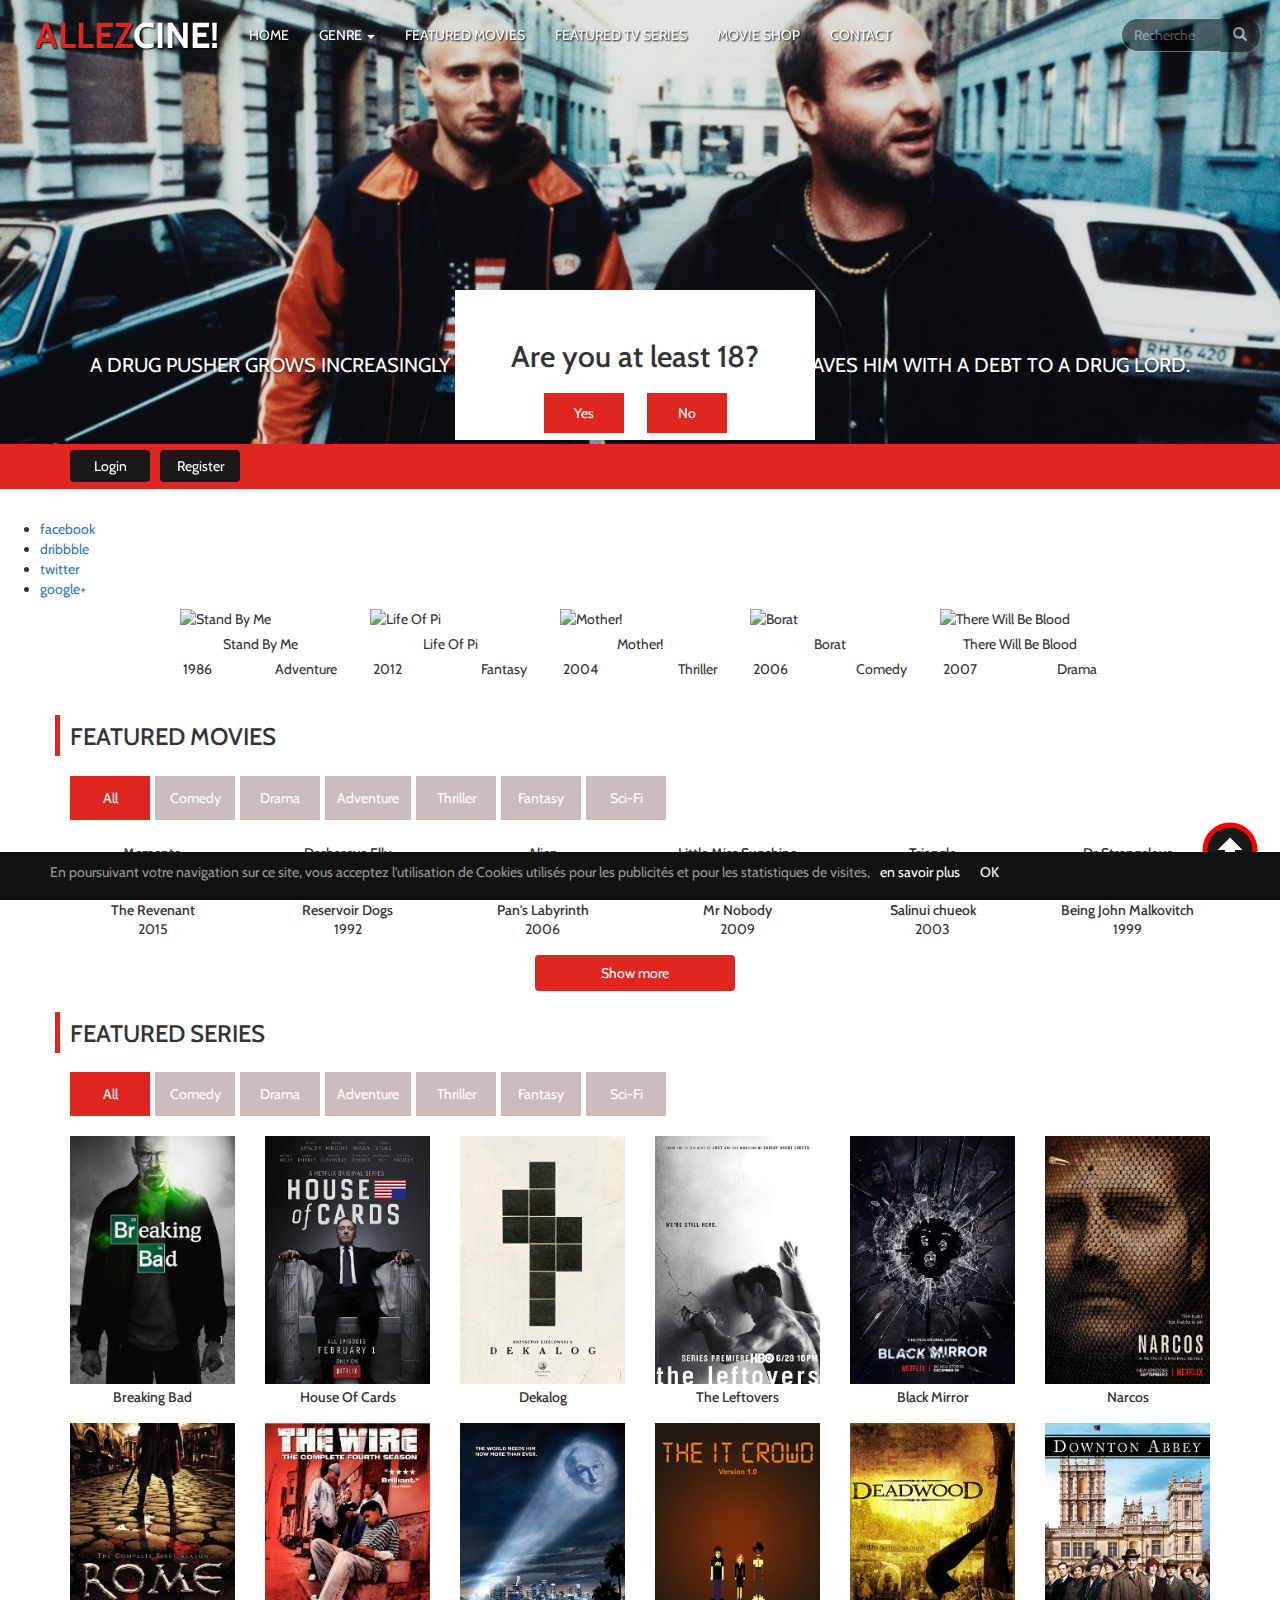
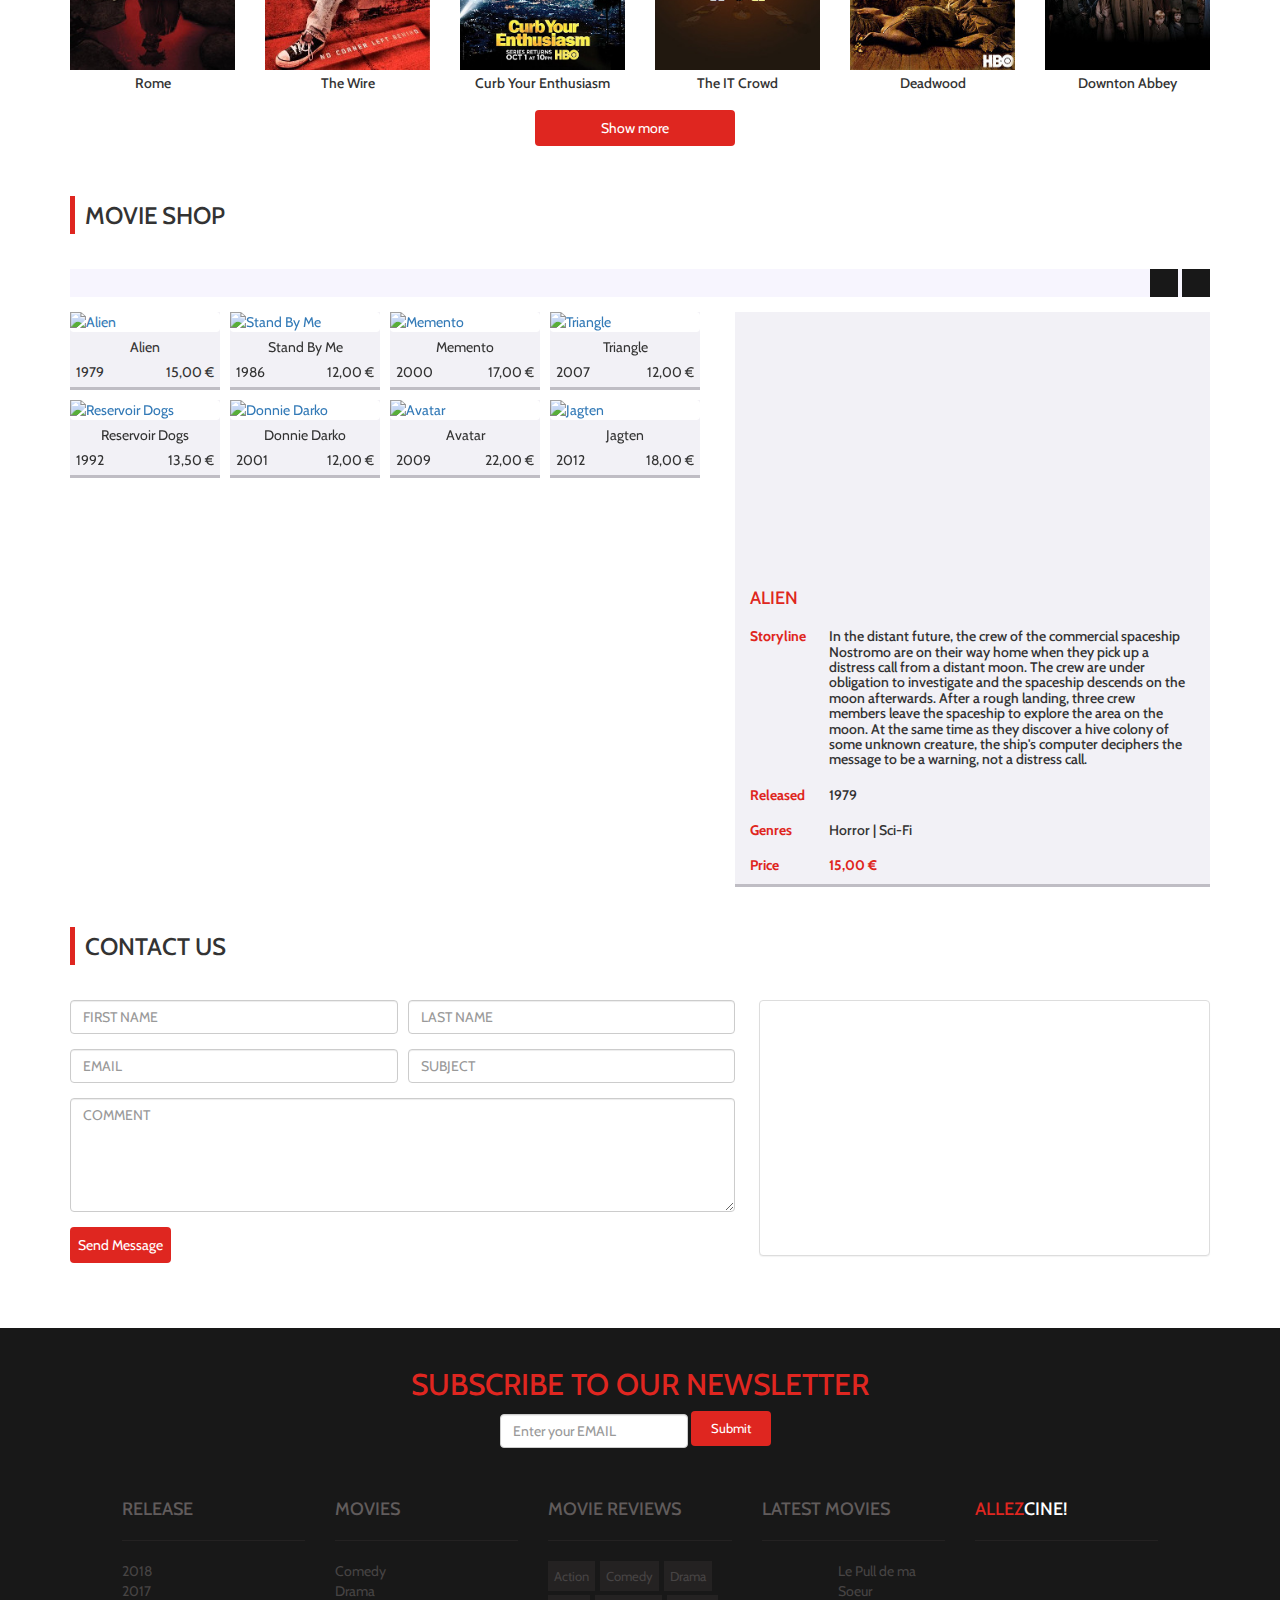
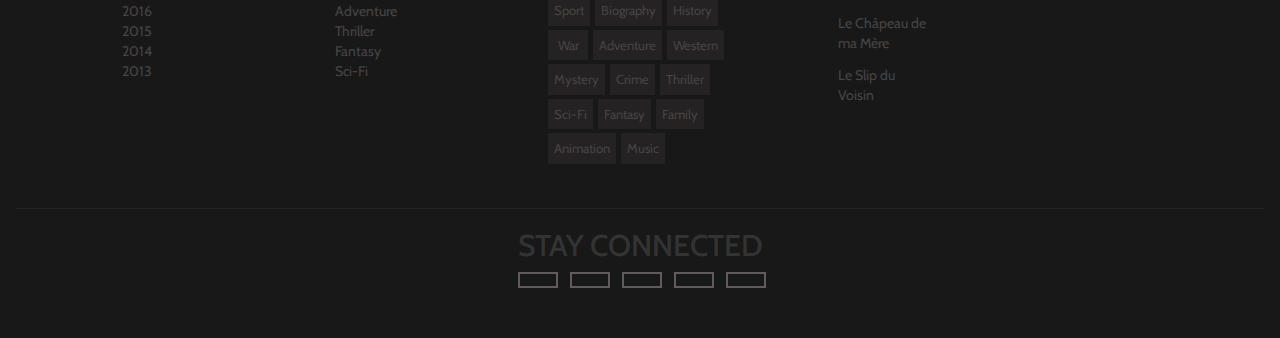
==== commit 96a448e0: "footer qui respire" ====
--- a/OnePage/index.html
+++ b/OnePage/index.html
@@ -19,7 +19,7 @@
 
     <div id="ageWrapper">
         <div id="agePopUp">
-            <h2><span class="cRouge">Are you</span> at least <span class="cRouge">18</span>?</h2>
+            <h2>Are you at least 18?</h2>
             <a href="#" id="ageOkay">Yes</a>
             <a href="#" id="ageBad">No</a>
         </div>
@@ -1416,6 +1416,7 @@
                 <!-- FOOTER -->
                 <footer class="footer">
                     <!-- subscribe row -->
+                    <br>
                     <div class="row" id="subFrow">
                         <div class="col-lg-12 col-md-12 col-sm-12 col-xs-12">
                             <h2>SUBSCRIBE TO OUR NEWSLETTER</h2>
@@ -1429,7 +1430,7 @@
                             </form>
                         </div>
                     </div>
-                    <br>
+                    <br><br>
                     <!-- center row -->
                     <div class="row" id="thingsFrow">
                         <div class="col-lg-1 col-md-1 col-sm-12 col-xs-12"></div>
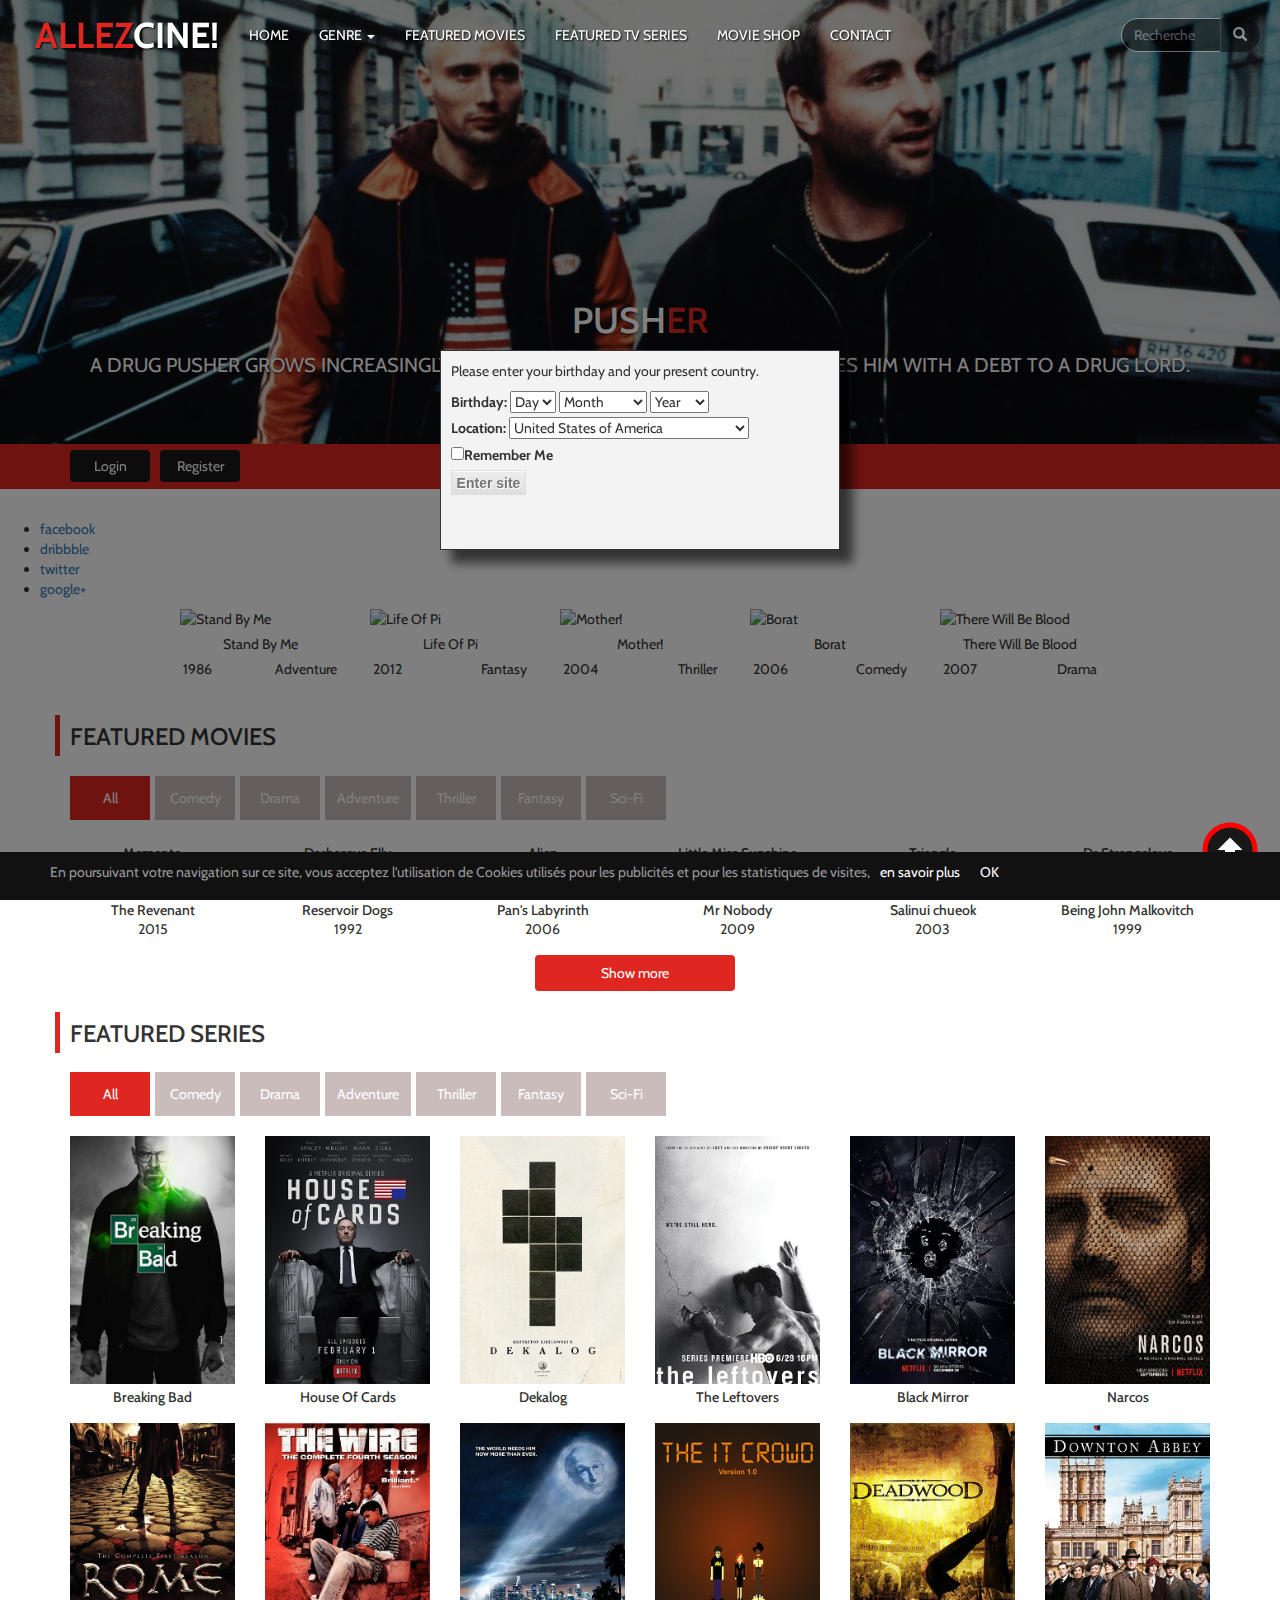
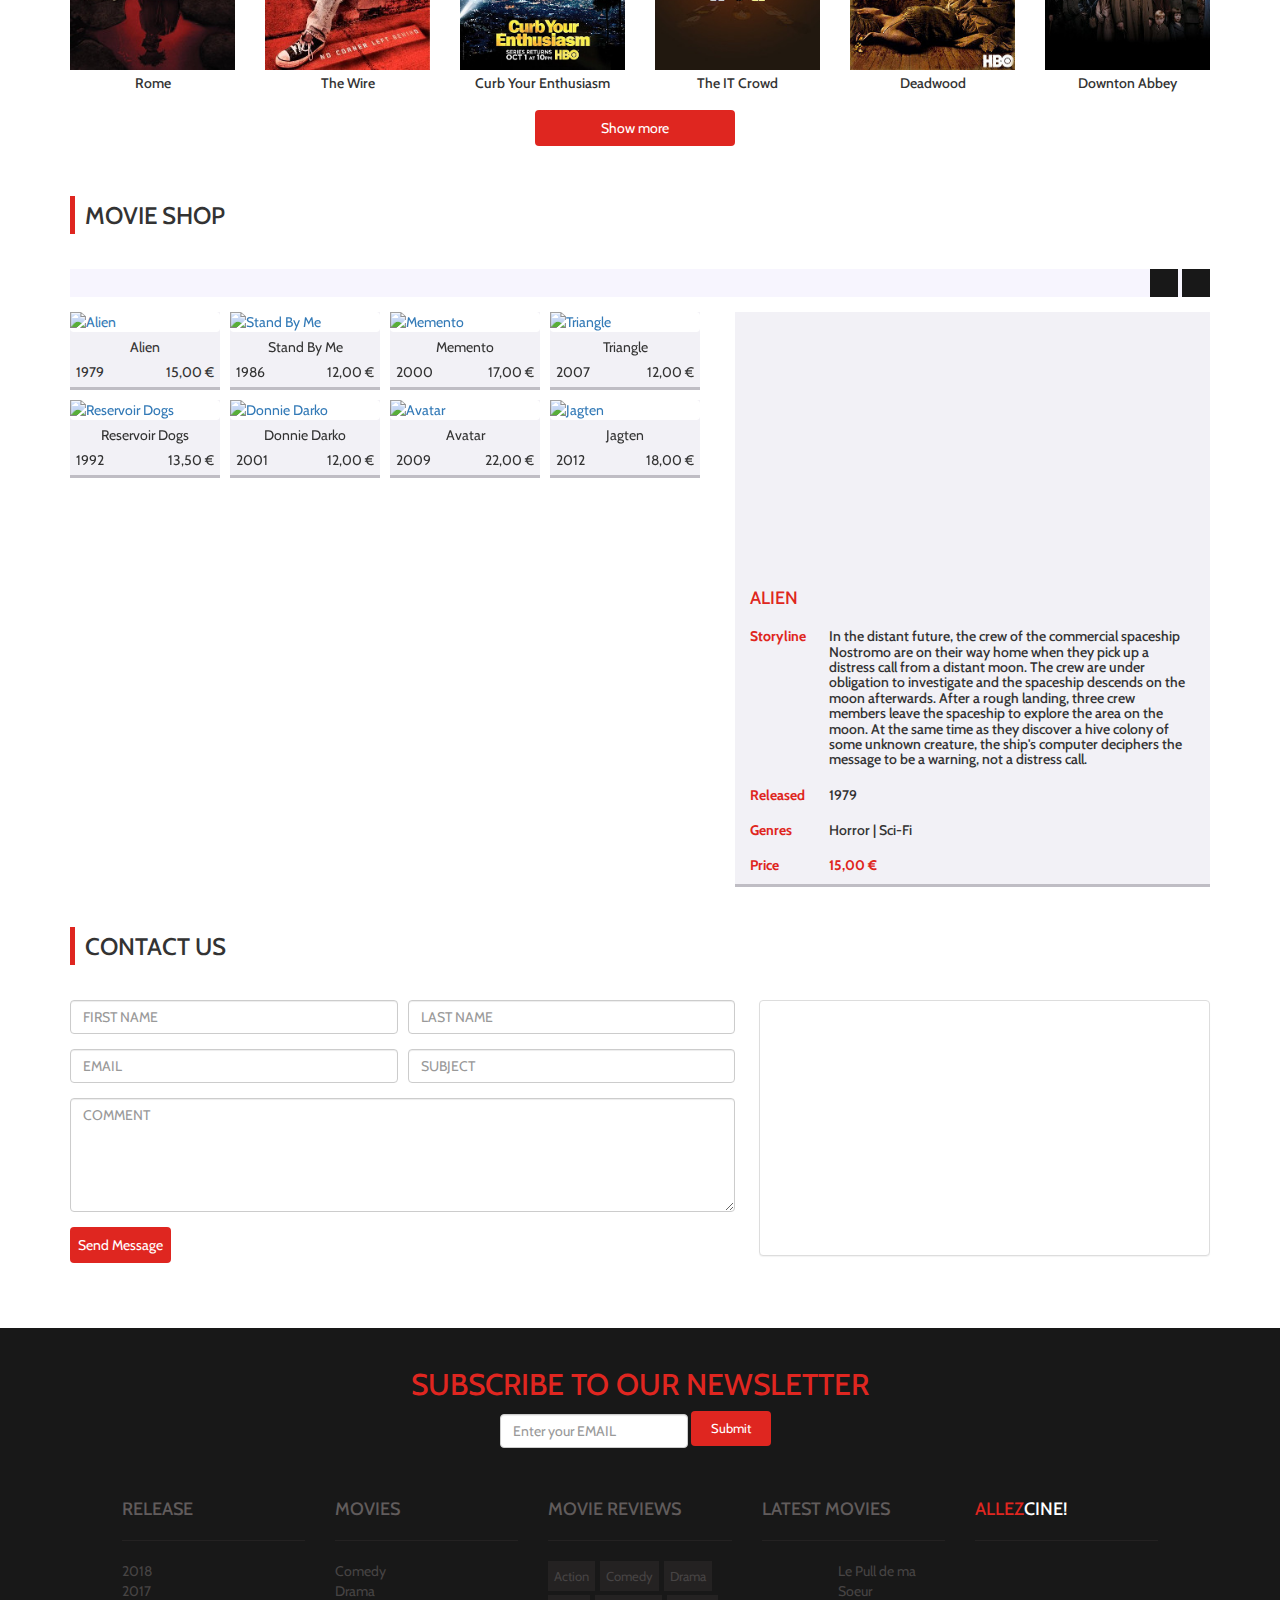
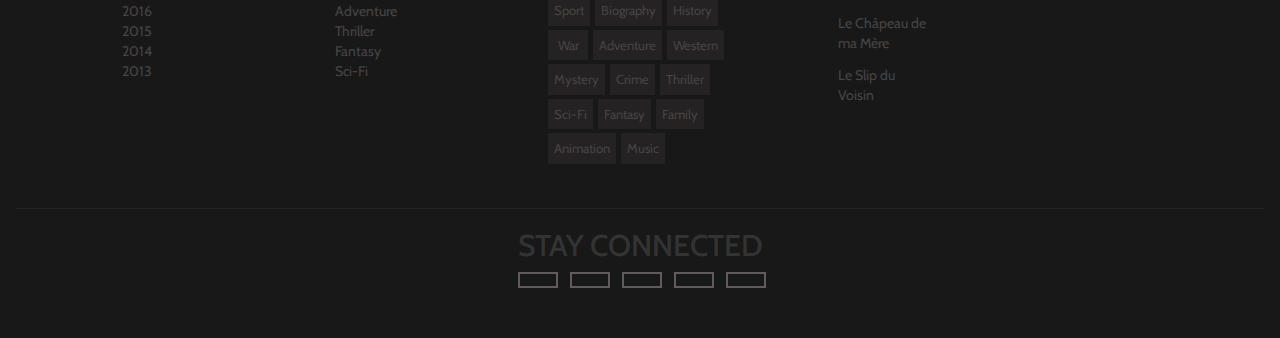
==== commit 2b21deba: "changement verification d'age" ====
--- a/OnePage/index.html
+++ b/OnePage/index.html
@@ -17,14 +17,423 @@
 
 <body>
 
-    <div id="ageWrapper">
-        <div id="agePopUp">
-            <h2>Are you at least 18?</h2>
-            <a href="#" id="ageOkay">Yes</a>
-            <a href="#" id="ageBad">No</a>
+    <div id="agemodal" class="agemodal">
+        <div class="overlay"></div>
+        <div class="message">
+            <p>Please enter your birthday and your present country.</p>
+            <form id="agegate" method="post" action="">
+                <div class="birthday">
+                    <label class="day" for="day">Birthday:</label>
+                    <select id="day" name="day">
+                        <option value="notset">Day</option>
+                        <option value="1">01</option>
+                        <option value="2">02</option>
+                        <option value="3">03</option>
+                        <option value="4">04</option>
+                        <option value="5">05</option>
+                        <option value="6">06</option>
+                        <option value="7">07</option>
+                        <option value="8">08</option>
+                        <option value="9">09</option>
+                        <option value="10">10</option>
+                        <option value="11">11</option>
+                        <option value="12">12</option>
+                        <option value="13">13</option>
+                        <option value="14">14</option>
+                        <option value="15">15</option>
+                        <option value="16">16</option>
+                        <option value="17">17</option>
+                        <option value="18">18</option>
+                        <option value="19">19</option>
+                        <option value="20">20</option>
+                        <option value="21">21</option>
+                        <option value="22">22</option>
+                        <option value="23">23</option>
+                        <option value="24">24</option>
+                        <option value="25">25</option>
+                        <option value="26">26</option>
+                        <option value="27">27</option>
+                        <option value="28">28</option>
+                        <option value="29">29</option>
+                        <option value="30">30</option>
+                        <option value="31">31</option>
+                    </select>
+                    <select id="month" name="month">
+                        <option value="notset">Month</option>
+                        <option value="1">January</option>
+                        <option value="2">February</option>
+                        <option value="3">March</option>
+                        <option value="4">April</option>
+                        <option value="5">May</option>
+                        <option value="6">June</option>
+                        <option value="7">July</option>
+                        <option value="8">August</option>
+                        <option value="9">September</option>
+                        <option value="10">October</option>
+                        <option value="11">November</option>
+                        <option value="12">December</option>
+                    </select>
+                    <select id="year" name="year">
+                        <option value="notset">Year</option>
+                        <option value="2013">2013</option>
+                        <option value="2012">2012</option>
+                        <option value="2011">2011</option>
+                        <option value="2010">2010</option>
+                        <option value="2009">2009</option>
+                        <option value="2008">2008</option>
+                        <option value="2007">2007</option>
+                        <option value="2006">2006</option>
+                        <option value="2005">2005</option>
+                        <option value="2004">2004</option>
+                        <option value="2003">2003</option>
+                        <option value="2002">2002</option>
+                        <option value="2001">2001</option>
+                        <option value="2000">2000</option>
+                        <option value="1999">1999</option>
+                        <option value="1998">1998</option>
+                        <option value="1997">1997</option>
+                        <option value="1996">1996</option>
+                        <option value="1995">1995</option>
+                        <option value="1994">1994</option>
+                        <option value="1993">1993</option>
+                        <option value="1992">1992</option>
+                        <option value="1991">1991</option>
+                        <option value="1990">1990</option>
+                        <option value="1989">1989</option>
+                        <option value="1988">1988</option>
+                        <option value="1987">1987</option>
+                        <option value="1986">1986</option>
+                        <option value="1985">1985</option>
+                        <option value="1984">1984</option>
+                        <option value="1983">1983</option>
+                        <option value="1982">1982</option>
+                        <option value="1981">1981</option>
+                        <option value="1980">1980</option>
+                        <option value="1979">1979</option>
+                        <option value="1978">1978</option>
+                        <option value="1977">1977</option>
+                        <option value="1976">1976</option>
+                        <option value="1975">1975</option>
+                        <option value="1974">1974</option>
+                        <option value="1973">1973</option>
+                        <option value="1972">1972</option>
+                        <option value="1971">1971</option>
+                        <option value="1970">1970</option>
+                        <option value="1969">1969</option>
+                        <option value="1968">1968</option>
+                        <option value="1967">1967</option>
+                        <option value="1966">1966</option>
+                        <option value="1965">1965</option>
+                        <option value="1964">1964</option>
+                        <option value="1963">1963</option>
+                        <option value="1962">1962</option>
+                        <option value="1961">1961</option>
+                        <option value="1960">1960</option>
+                        <option value="1959">1959</option>
+                        <option value="1958">1958</option>
+                        <option value="1957">1957</option>
+                        <option value="1956">1956</option>
+                        <option value="1955">1955</option>
+                        <option value="1954">1954</option>
+                        <option value="1953">1953</option>
+                        <option value="1952">1952</option>
+                        <option value="1951">1951</option>
+                        <option value="1950">1950</option>
+                        <option value="1949">1949</option>
+                        <option value="1948">1948</option>
+                        <option value="1947">1947</option>
+                        <option value="1946">1946</option>
+                        <option value="1945">1945</option>
+                        <option value="1944">1944</option>
+                        <option value="1943">1943</option>
+                        <option value="1942">1942</option>
+                        <option value="1941">1941</option>
+                        <option value="1940">1940</option>
+                        <option value="1939">1939</option>
+                        <option value="1938">1938</option>
+                        <option value="1937">1937</option>
+                        <option value="1936">1936</option>
+                        <option value="1935">1935</option>
+                        <option value="1934">1934</option>
+                        <option value="1933">1933</option>
+                        <option value="1932">1932</option>
+                        <option value="1931">1931</option>
+                        <option value="1930">1930</option>
+                        <option value="1929">1929</option>
+                        <option value="1928">1928</option>
+                        <option value="1927">1927</option>
+                        <option value="1926">1926</option>
+                        <option value="1925">1925</option>
+                        <option value="1924">1924</option>
+                        <option value="1923">1923</option>
+                        <option value="1922">1922</option>
+                        <option value="1921">1921</option>
+                        <option value="1920">1920</option>
+                        <option value="1919">1919</option>
+                        <option value="1918">1918</option>
+                        <option value="1917">1917</option>
+                        <option value="1916">1916</option>
+                        <option value="1915">1915</option>
+                        <option value="1914">1914</option>
+                        <option value="1913">1913</option>
+                    </select>
+                </div>
+                <div class="country">
+                    <label class="location" for="location">Location:</label>
+                    <select class="location" id="location">
+                        <option value="21" data-value="United States of America">United States of America</option>
+                        <option value="99" data-value="Afghanistan">Afghanistan</option>
+                        <option value="18" data-value="Albania">Albania</option>
+                        <option value="18" data-value="Algeria">Algeria</option>
+                        <option value="18" data-value="American Samoa">American Samoa</option>
+                        <option value="18" data-value="Andorra">Andorra</option>
+                        <option value="18" data-value="Angola">Angola</option>
+                        <option value="18" data-value="Anguilla">Anguilla</option>
+                        <option value="18" data-value="Antarctica">Antarctica</option>
+                        <option value="18" data-value="Antigua and Barbuda">Antigua and Barbuda</option>
+                        <option value="18" data-value="Argentina">Argentina</option>
+                        <option value="18" data-value="Armenia">Armenia</option>
+                        <option value="18" data-value="Aruba">Aruba</option>
+                        <option value="18" data-value="Australia">Australia</option>
+                        <option value="18" data-value="Austria">Austria</option>
+                        <option value="18" data-value="Azerbaijan">Azerbaijan</option>
+                        <option value="18" data-value="Bahamas">Bahamas</option>
+                        <option value="21" data-value="Bahrain">Bahrain</option>
+                        <option value="99" data-value="Bangladesh">Bangladesh</option>
+                        <option value="18" data-value="Barbados">Barbados</option>
+                        <option value="18" data-value="Belarus">Belarus</option>
+                        <option value="18" data-value="Belgium">Belgium</option>
+                        <option value="18" data-value="Belize">Belize</option>
+                        <option value="18" data-value="Benin">Benin</option>
+                        <option value="18" data-value="Bermuda">Bermuda</option>
+                        <option value="18" data-value="Bhutan">Bhutan</option>
+                        <option value="18" data-value="Bolivia">Bolivia</option>
+                        <option value="18" data-value="Bosnia and Herzegovina">Bosnia and Herzegovina</option>
+                        <option value="18" data-value="Botswana">Botswana</option>
+                        <option value="18" data-value="Bouvet Island">Bouvet Island</option>
+                        <option value="18" data-value="Brasil">Brasil</option>
+                        <option value="18" data-value="British Indian Ocean Territory">British Indian Ocean Territory</option>
+                        <option value="99" data-value="Brunei Darussalam">Brunei Darussalam</option>
+                        <option value="18" data-value="Bulgaria">Bulgaria</option>
+                        <option value="18" data-value="Burkina Faso">Burkina Faso</option>
+                        <option value="18" data-value="Burundi">Burundi</option>
+                        <option value="18" data-value="Cambodia">Cambodia</option>
+                        <option value="18" data-value="Cameroon">Cameroon</option>
+                        <option value="19" data-value="Canada">Canada</option>
+                        <option value="18" data-value="Cape Verde">Cape Verde</option>
+                        <option value="18" data-value="Cayman Islands">Cayman Islands</option>
+                        <option value="18" data-value="Central African Republic">Central African Republic</option>
+                        <option value="18" data-value="Chad">Chad</option>
+                        <option value="18" data-value="Chile">Chile</option>
+                        <option value="18" data-value="China">China</option>
+                        <option value="18" data-value="Christmas Island">Christmas Island</option>
+                        <option value="18" data-value="Cocos -Keeling- Islands">Cocos -Keeling- Islands</option>
+                        <option value="18" data-value="Colombia">Colombia</option>
+                        <option value="18" data-value="Comoros">Comoros</option>
+                        <option value="18" data-value="Congo">Congo</option>
+                        <option value="18" data-value="Congo -DROC-">Congo -DROC-</option>
+                        <option value="18" data-value="Cook Islands">Cook Islands</option>
+                        <option value="18" data-value="Costa Rica">Costa Rica</option>
+                        <option value="18" data-value="Cote d-Ivoire">Cote d-Ivoire</option>
+                        <option value="18" data-value="Croatia">Croatia</option>
+                        <option value="18" data-value="Cuba">Cuba</option>
+                        <option value="18" data-value="Cyprus">Cyprus</option>
+                        <option value="18" data-value="Czech Republic">Czech Republic</option>
+                        <option value="18" data-value="Denmark">Denmark</option>
+                        <option value="18" data-value="Djibouti">Djibouti</option>
+                        <option value="18" data-value="Dominica">Dominica</option>
+                        <option value="18" data-value="Dominican Republic">Dominican Republic</option>
+                        <option value="18" data-value="East Timor">East Timor</option>
+                        <option value="18" data-value="Ecuador">Ecuador</option>
+                        <option value="21" data-value="Egypt">Egypt</option>
+                        <option value="18" data-value="El Salvador">El Salvador</option>
+                        <option value="18" data-value="Equatorial Guinea">Equatorial Guinea</option>
+                        <option value="18" data-value="Eritrea">Eritrea</option>
+                        <option value="18" data-value="Estonia">Estonia</option>
+                        <option value="18" data-value="Ethiopia">Ethiopia</option>
+                        <option value="18" data-value="Falkland Islands">Falkland Islands</option>
+                        <option value="18" data-value="Faroe Islands">Faroe Islands</option>
+                        <option value="18" data-value="Fiji">Fiji</option>
+                        <option value="18" data-value="Finland">Finland</option>
+                        <option value="99" data-value="France">France</option>
+                        <option value="18" data-value="French Guiana">French Guiana</option>
+                        <option value="18" data-value="French Polynesia">French Polynesia</option>
+                        <option value="18" data-value="French Southern Territories">French Southern Territories</option>
+                        <option value="18" data-value="FYROM">FYROM</option>
+                        <option value="18" data-value="Gabon">Gabon</option>
+                        <option value="99" data-value="Gambia">Gambia</option>
+                        <option value="18" data-value="Georgia">Georgia</option>
+                        <option value="18" data-value="Germany">Germany</option>
+                        <option value="18" data-value="Ghana">Ghana</option>
+                        <option value="18" data-value="Gibraltar">Gibraltar</option>
+                        <option value="18" data-value="Greece">Greece</option>
+                        <option value="18" data-value="Greenland">Greenland</option>
+                        <option value="18" data-value="Grenada">Grenada</option>
+                        <option value="18" data-value="Guadeloupe">Guadeloupe</option>
+                        <option value="18" data-value="Guam">Guam</option>
+                        <option value="18" data-value="Guatemala">Guatemala</option>
+                        <option value="18" data-value="Guinea">Guinea</option>
+                        <option value="18" data-value="Guinea-Bissau">Guinea-Bissau</option>
+                        <option value="18" data-value="Guyana">Guyana</option>
+                        <option value="18" data-value="Haiti">Haiti</option>
+                        <option value="18" data-value="Heard Island and McDonald Islands">Heard Island and McDonald Islands</option>
+                        <option value="21" data-value="Honduras">Honduras</option>
+                        <option value="18" data-value="Hong Kong">Hong Kong</option>
+                        <option value="18" data-value="Hungary">Hungary</option>
+                        <option value="20" data-value="Iceland">Iceland</option>
+                        <option value="18" data-value="India">India</option>
+                        <option value="18" data-value="Indonesia">Indonesia</option>
+                        <option value="18" data-value="Iran">Iran</option>
+                        <option value="18" data-value="Iraq">Iraq</option>
+                        <option value="18" data-value="Ireland">Ireland</option>
+                        <option value="18" data-value="Israel">Israel</option>
+                        <option value="18" data-value="Italy">Italy</option>
+                        <option value="18" data-value="Jamaica">Jamaica</option>
+                        <option value="20" data-value="Japan">Japan</option>
+                        <option value="18" data-value="Jordan">Jordan</option>
+                        <option value="18" data-value="Kazakhstan">Kazakhstan</option>
+                        <option value="18" data-value="Kenya">Kenya</option>
+                        <option value="18" data-value="Kiribati">Kiribati</option>
+                        <option value="99" data-value="Kuwait">Kuwait</option>
+                        <option value="18" data-value="Kyrgyzstan">Kyrgyzstan</option>
+                        <option value="18" data-value="Laos">Laos</option>
+                        <option value="18" data-value="Latvia">Latvia</option>
+                        <option value="18" data-value="Lebanon">Lebanon</option>
+                        <option value="18" data-value="Lesotho">Lesotho</option>
+                        <option value="18" data-value="Liberia">Liberia</option>
+                        <option value="99" data-value="Libya">Libya</option>
+                        <option value="18" data-value="Liechtenstein">Liechtenstein</option>
+                        <option value="18" data-value="Lithuania">Lithuania</option>
+                        <option value="18" data-value="Luxembourg">Luxembourg</option>
+                        <option value="18" data-value="Macau">Macau</option>
+                        <option value="18" data-value="Madagascar">Madagascar</option>
+                        <option value="18" data-value="Malawi">Malawi</option>
+                        <option value="18" data-value="Malaysia">Malaysia</option>
+                        <option value="18" data-value="Maldives">Maldives</option>
+                        <option value="18" data-value="Mali">Mali</option>
+                        <option value="18" data-value="Malta">Malta</option>
+                        <option value="18" data-value="Marshall Islands">Marshall Islands</option>
+                        <option value="18" data-value="Martinique">Martinique</option>
+                        <option value="18" data-value="Mauritania">Mauritania</option>
+                        <option value="18" data-value="Mauritius">Mauritius</option>
+                        <option value="18" data-value="Mayotte">Mayotte</option>
+                        <option value="18" data-value="Mexico">Mexico</option>
+                        <option value="18" data-value="Micronesia">Micronesia</option>
+                        <option value="18" data-value="Moldova">Moldova</option>
+                        <option value="18" data-value="Monaco">Monaco</option>
+                        <option value="18" data-value="Mongolia">Mongolia</option>
+                        <option value="18" data-value="Montserrat">Montserrat</option>
+                        <option value="18" data-value="Morocco">Morocco</option>
+                        <option value="18" data-value="Mozambique">Mozambique</option>
+                        <option value="18" data-value="Myanmar">Myanmar</option>
+                        <option value="18" data-value="Namibia">Namibia</option>
+                        <option value="18" data-value="Nauru">Nauru</option>
+                        <option value="18" data-value="Nepal">Nepal</option>
+                        <option value="18" data-value="Netherlands">Netherlands</option>
+                        <option value="18" data-value="Netherlands Antilles">Netherlands Antilles</option>
+                        <option value="18" data-value="New Caledonia">New Caledonia</option>
+                        <option value="18" data-value="New Zealand">New Zealand</option>
+                        <option value="18" data-value="Nicaragua">Nicaragua</option>
+                        <option value="18" data-value="Niger">Niger</option>
+                        <option value="18" data-value="Nigeria">Nigeria</option>
+                        <option value="18" data-value="Niue">Niue</option>
+                        <option value="18" data-value="Norfolk Island">Norfolk Island</option>
+                        <option value="18" data-value="North Korea">North Korea</option>
+                        <option value="18" data-value="Northern Mariana Islands">Northern Mariana Islands</option>
+                        <option value="99" data-value="Norway">Norway</option>
+                        <option value="21" data-value="Oman">Oman</option>
+                        <option value="99" data-value="Pakistan">Pakistan</option>
+                        <option value="18" data-value="Palau">Palau</option>
+                        <option value="18" data-value="Palestinian Territory">Palestinian Territory</option>
+                        <option value="18" data-value="Panama">Panama</option>
+                        <option value="18" data-value="Papua New Guinea">Papua New Guinea</option>
+                        <option value="18" data-value="Paraguay">Paraguay</option>
+                        <option value="18" data-value="Peru">Peru</option>
+                        <option value="18" data-value="Philippines">Philippines</option>
+                        <option value="18" data-value="Pitcairn Islands">Pitcairn Islands</option>
+                        <option value="18" data-value="Poland">Poland</option>
+                        <option value="18" data-value="Portugal">Portugal</option>
+                        <option value="18" data-value="Puerto Rico">Puerto Rico</option>
+                        <option value="21" data-value="Qatar">Qatar</option>
+                        <option value="18" data-value="Reunion">Reunion</option>
+                        <option value="18" data-value="Romania">Romania</option>
+                        <option value="18" data-value="Russia">Russia</option>
+                        <option value="18" data-value="Rwanda">Rwanda</option>
+                        <option value="18" data-value="Saint Helena">Saint Helena</option>
+                        <option value="18" data-value="Saint Kitts and Nevis">Saint Kitts and Nevis</option>
+                        <option value="18" data-value="Saint Lucia">Saint Lucia</option>
+                        <option value="18" data-value="Saint Pierre and Miquelon">Saint Pierre and Miquelon</option>
+                        <option value="18" data-value="Saint Vincent and the Grenadines">Saint Vincent and the Grenadines</option>
+                        <option value="21" data-value="Samoa">Samoa</option>
+                        <option value="18" data-value="San Marino">San Marino</option>
+                        <option value="18" data-value="Sao Tome and Principe">Sao Tome and Principe</option>
+                        <option value="99" data-value="Saudi Arabia">Saudi Arabia</option>
+                        <option value="18" data-value="Senegal">Senegal</option>
+                        <option value="18" data-value="Serbia and Montenegro">Serbia and Montenegro</option>
+                        <option value="18" data-value="Seychelles">Seychelles</option>
+                        <option value="18" data-value="Sierra Leone">Sierra Leone</option>
+                        <option value="18" data-value="Singapore">Singapore</option>
+                        <option value="18" data-value="Slovakia">Slovakia</option>
+                        <option value="18" data-value="Slovenia">Slovenia</option>
+                        <option value="18" data-value="Solomon Islands">Solomon Islands</option>
+                        <option value="18" data-value="Somalia">Somalia</option>
+                        <option value="18" data-value="South Africa">South Africa</option>
+                        <option value="18" data-value="South Georgia">South Georgia</option>
+                        <option value="18" data-value="South Sandwich Islands">South Sandwich Islands</option>
+                        <option value="19" data-value="South Korea">South Korea</option>
+                        <option value="18" data-value="Spain">Spain</option>
+                        <option value="18" data-value="Sri Lanka">Sri Lanka</option>
+                        <option value="18" data-value="Sudan">Sudan</option>
+                        <option value="18" data-value="Suriname">Suriname</option>
+                        <option value="18" data-value="Svalbard and Jan Mayen">Svalbard and Jan Mayen</option>
+                        <option value="18" data-value="Swaziland">Swaziland</option>
+                        <option value="18" data-value="Sweden">Sweden</option>
+                        <option value="18" data-value="Switzerland">Switzerland</option>
+                        <option value="18" data-value="Syria">Syria</option>
+                        <option value="18" data-value="Taiwan">Taiwan</option>
+                        <option value="18" data-value="Tajikistan">Tajikistan</option>
+                        <option value="18" data-value="Tanzania">Tanzania</option>
+                        <option value="18" data-value="Thailand">Thailand</option>
+                        <option value="18" data-value="Togo">Togo</option>
+                        <option value="18" data-value="Tokelau">Tokelau</option>
+                        <option value="18" data-value="Tonga">Tonga</option>
+                        <option value="18" data-value="Trinidad and Tobago">Trinidad and Tobago</option>
+                        <option value="18" data-value="Tunisia">Tunisia</option>
+                        <option value="18" data-value="Turkey">Turkey</option>
+                        <option value="18" data-value="Turkmenistan">Turkmenistan</option>
+                        <option value="18" data-value="Turks and Caicos Islands">Turks and Caicos Islands</option>
+                        <option value="18" data-value="Tuvalu">Tuvalu</option>
+                        <option value="18" data-value="Uganda">Uganda</option>
+                        <option value="18" data-value="Ukraine">Ukraine</option>
+                        <option value="99" data-value="United Arab Emirates">United Arab Emirates</option>
+                        <option value="18" data-value="United Kingdom">United Kingdom</option>
+                        <option value="18" data-value="United States Minor Outlying Islands">United States Minor Outlying Islands</option>
+                        <option value="18" data-value="Uruguay">Uruguay</option>
+                        <option value="18" data-value="Uzbekistan">Uzbekistan</option>
+                        <option value="18" data-value="Vanuatu">Vanuatu</option>
+                        <option value="18" data-value="Vatican City">Vatican City</option>
+                        <option value="18" data-value="Venezuela">Venezuela</option>
+                        <option value="18" data-value="Vietnam">Vietnam</option>
+                        <option value="18" data-value="Virgin Islands -British-">Virgin Islands -British-</option>
+                        <option value="18" data-value="Virgin Islands -United States-">Virgin Islands -United States-</option>
+                        <option value="18" data-value="Wallis and Futuna">Wallis and Futuna</option>
+                        <option value="18" data-value="Western Sahara">Western Sahara</option>
+                        <option value="99" data-value="Yemen">Yemen</option>
+                        <option value="18" data-value="Zambia">Zambia</option>
+                        <option value="18" data-value="Zimbabwe">Zimbabwe</option>
+                    </select>
+                </div>
+                <div class="remember">
+                    <input type="checkbox" id="remember" /><label for="remember">Remember Me</label>
+                </div>
+                <div class="submit">
+                    <a id="formsubmit" class="formsubmit" data-submit="post">Enter site</a>
+                </div>
+            </form>
         </div>
     </div>
 
+    
     <nav class="navbar navbar-inverse navbar-fixed-top" role="navigation">
         <div class="navbar-header">
             <button type="button" class="navbar-toggle" data-toggle="collapse" data-target="#myNavbar">
--- a/OnePage/style.css
+++ b/OnePage/style.css
@@ -511,45 +511,6 @@
 
 
 
-/* pop-up age */
-#ageWrapper {
-  visibility: hidden;
-  opacity: 0;
-  position: fixed;
-  top: 0;
-  bottom: 0;
-  left: 0;
-  right: 0;
-  z-index: 9000;
-  background-color: rgba(#DF2620, 0.7);
-  transition: visibility 0s ease-in-out .5s, opacity .5s ease-in-out;
-}
-#ageWrapper.ageUnknown {
-  visibility: visible;
-  opacity: 1;
-}
-#agePopUp {
-  position: fixed;
-  top: 50%;
-  left: 50%;
-  background-color: #fff;
-  text-align: center;
-  padding: 30px;
-  width: 360px;
-  height: 150px;
-  margin-top: -160px;
-  margin-left: -185px;
-  box-sizing: border-box;
-}
-#agePopUp a {
-  background-color: #DF2620;
-  color: white;
-  padding: 10px 20px;
-  margin: 10px;
-  min-width: 80px;
-  display: inline-block;
-}
-
 
 /* cookie eu */
 div.cookie_policy_msg{
@@ -577,7 +538,6 @@
   width:32px;
   color:#fff;
 }
-
 
 /* LE BOUTON DE LA MORT! */
 .canvas{
@@ -589,3 +549,87 @@
 	z-index: 100;
   right: 0px;
 }
+.content {
+    display: none;
+}
+.agemodal {
+    display: none;
+    height: 100%;
+    left: 0;
+    position: fixed;
+    top: 0;
+    width: 100%;
+    z-index: 100;
+}
+    .agemodal .overlay {
+        background-color: #000;
+        height: 100%;
+        opacity: 0.5;
+        position: relative;
+        width: 100%;
+        z-index: 100;
+    }
+    .agemodal .message {
+        border: 1px solid #333;
+        background: #f3f3f3;
+        bottom: 0;
+        -webkit-box-shadow: 12px 12px 10px 1px rgba(0,0,0,0.6);
+        -moz-box-shadow: 12px 12px 10px 1px rgba(0,0,0,0.6);
+        box-shadow: 12px 12px 10px 1px rgba(0,0,0,0.6);
+        height: 200px; /* Note: this has to be a set width */
+        left: 0;
+        margin: auto;
+        padding: 10px;
+        position: absolute;
+        right: 0;
+        top: 0;
+        width: 400px; /* Note: this has to be a set height */
+        z-index: 101;
+    }
+        /* Button styles by http://www.cssbuttongenerator.com/ */
+        .formsubmit {
+            -moz-box-shadow:inset 0px 1px 0px 0px #ffffff;
+            -webkit-box-shadow:inset 0px 1px 0px 0px #ffffff;
+            box-shadow:inset 0px 1px 0px 0px #ffffff;
+            background:-webkit-gradient( linear, left top, left bottom, color-stop(0.05, #ededed), color-stop(1, #dfdfdf) );
+            background:-moz-linear-gradient( center top, #ededed 5%, #dfdfdf 100% );
+            filter:progid:DXImageTransform.Microsoft.gradient(startColorstr='#ededed', endColorstr='#dfdfdf');
+            background-color:#ededed;
+            -webkit-border-top-left-radius:0px;
+            -moz-border-radius-topleft:0px;
+            border-top-left-radius:0px;
+            -webkit-border-top-right-radius:0px;
+            -moz-border-radius-topright:0px;
+            border-top-right-radius:0px;
+            -webkit-border-bottom-right-radius:0px;
+            -moz-border-radius-bottomright:0px;
+            border-bottom-right-radius:0px;
+            -webkit-border-bottom-left-radius:0px;
+            -moz-border-radius-bottomleft:0px;
+            border-bottom-left-radius:0px;
+            text-indent:0;
+            border:1px solid #dcdcdc;
+            display:inline-block;
+            color:#777777;
+            cursor: pointer;
+            font-family:arial;
+            font-size:14px;
+            font-weight:bold;
+            font-style:normal;
+            height:25px;
+            line-height:25px;
+            width:75px;
+            text-decoration:none;
+            text-align:center;
+            text-shadow:1px 1px 0px #ffffff;
+        }
+        .formsubmit:hover {
+            background:-webkit-gradient( linear, left top, left bottom, color-stop(0.05, #dfdfdf), color-stop(1, #ededed) );
+            background:-moz-linear-gradient( center top, #dfdfdf 5%, #ededed 100% );
+            filter:progid:DXImageTransform.Microsoft.gradient(startColorstr='#dfdfdf', endColorstr='#ededed');
+            background-color:#dfdfdf;
+        }
+        .formsubmit:active {
+            position:relative;
+            top:1px;
+        }
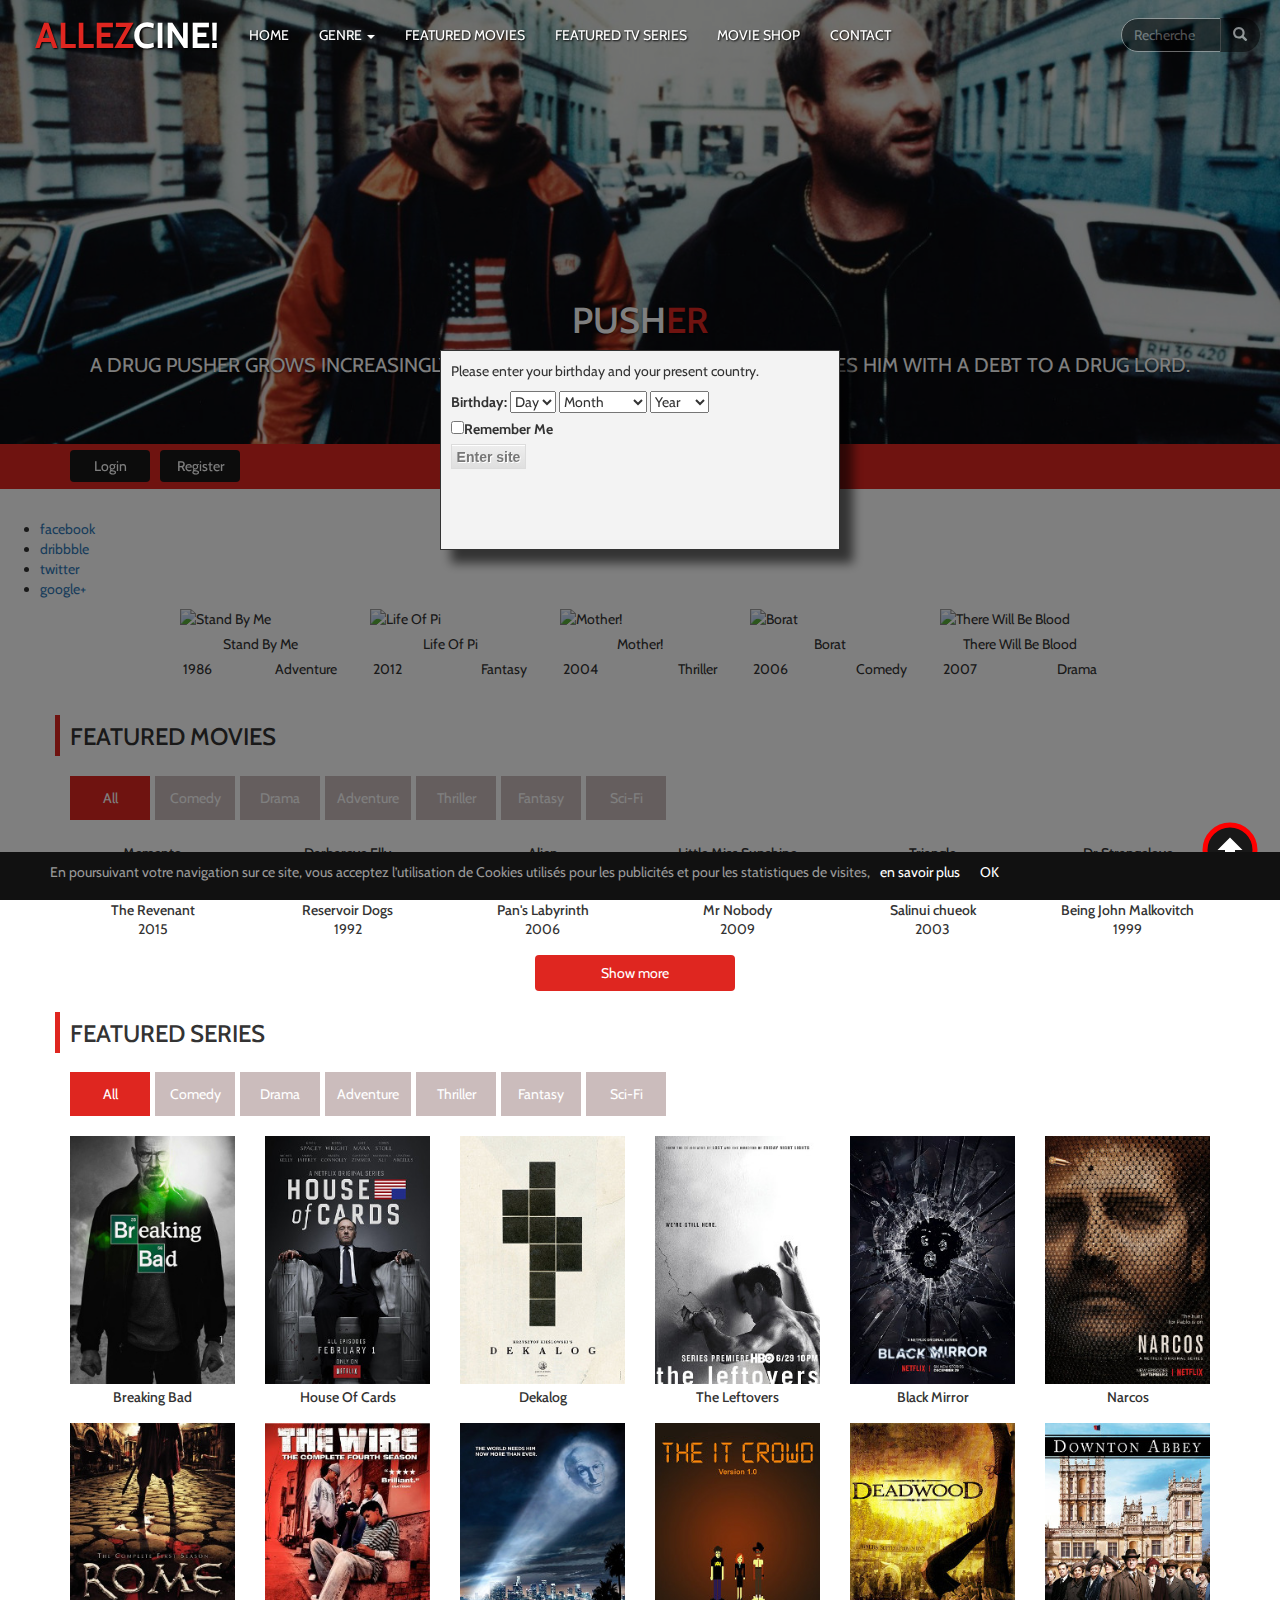
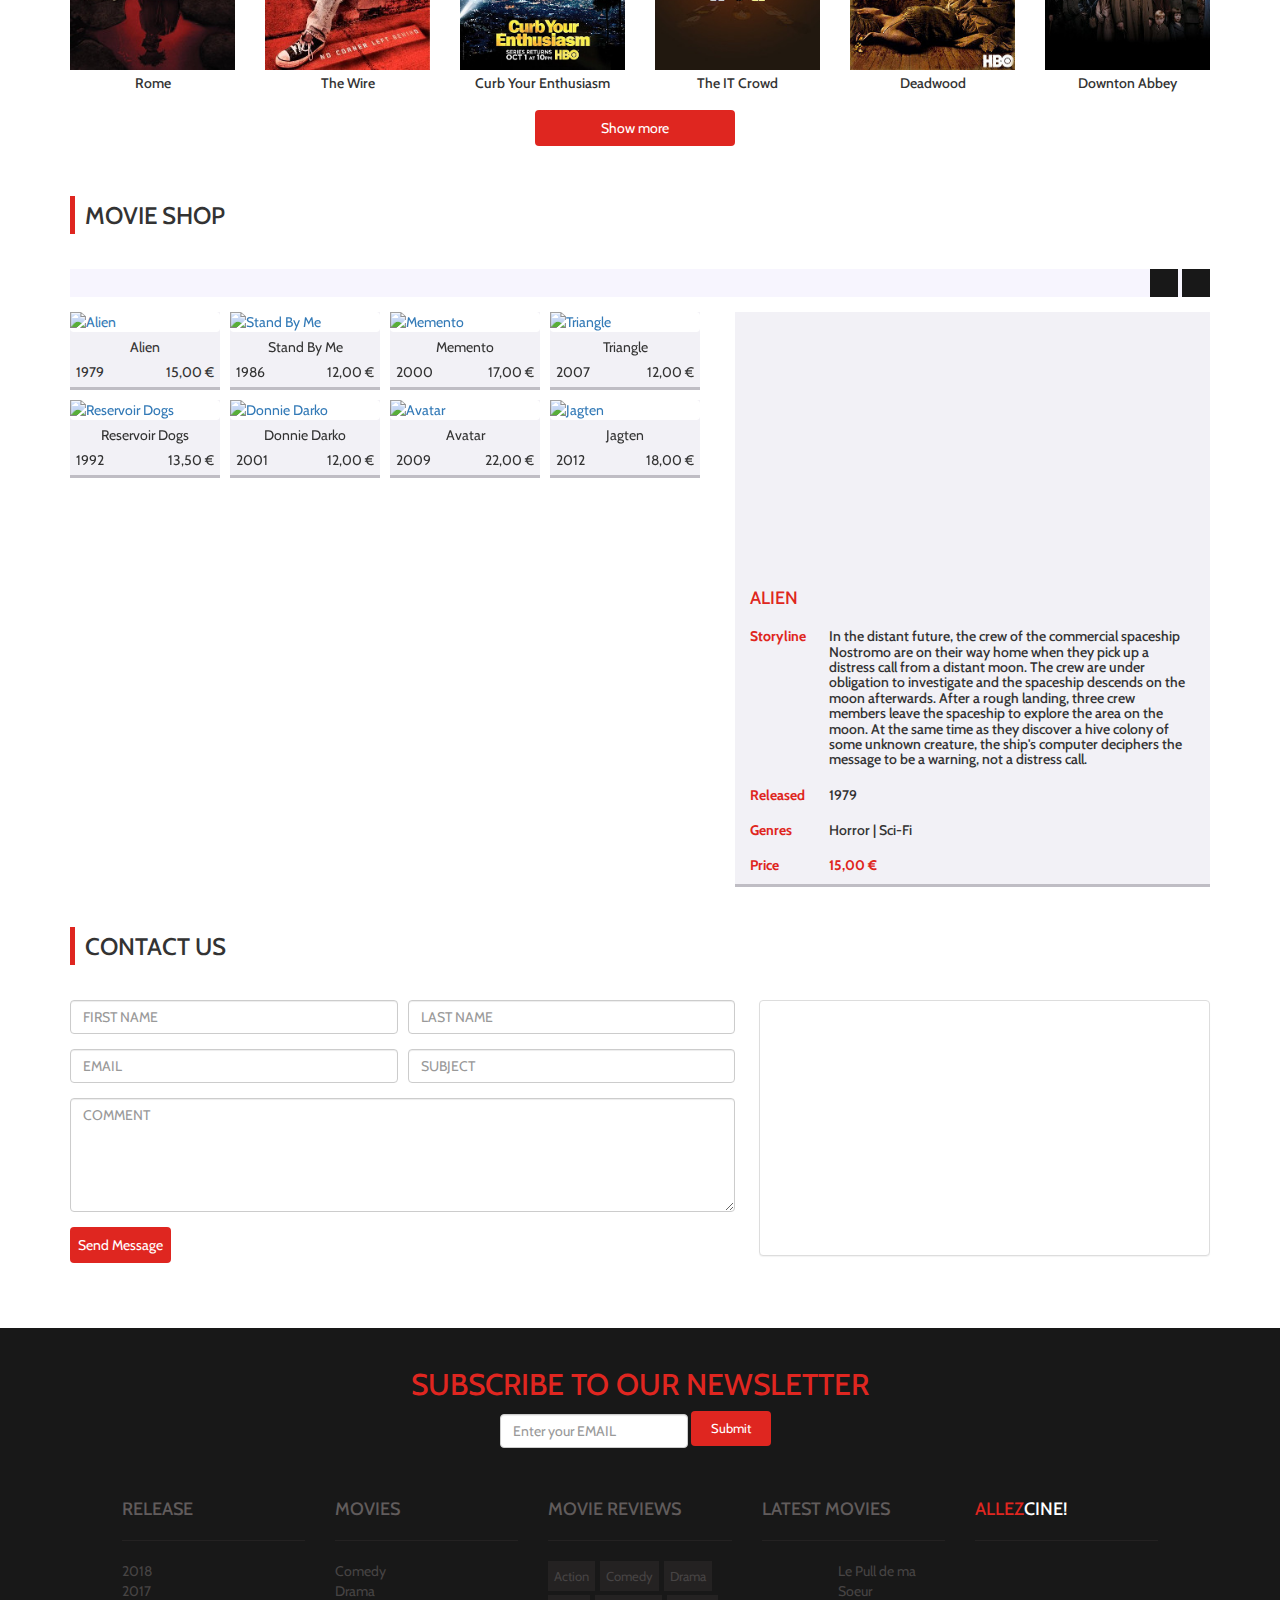
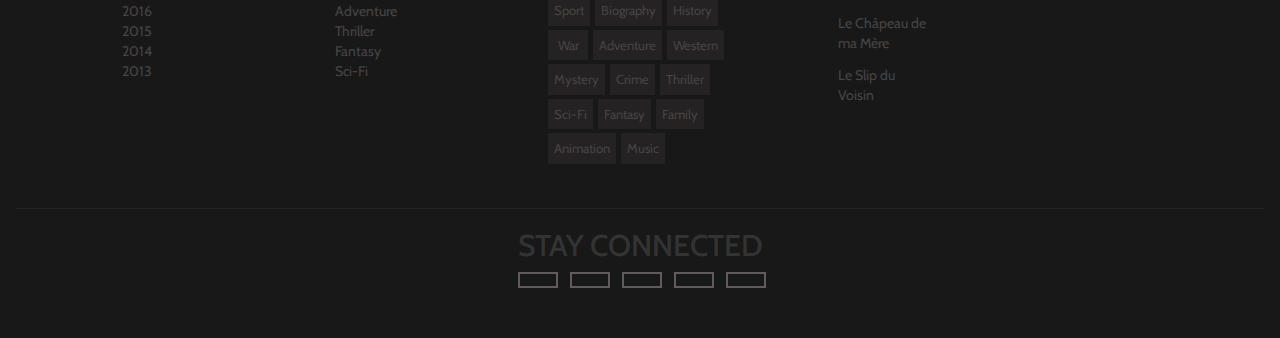
==== commit 7e15d7e8: "test age" ====
--- a/OnePage/index.html
+++ b/OnePage/index.html
@@ -178,7 +178,7 @@
                         <option value="1913">1913</option>
                     </select>
                 </div>
-                <div class="country">
+                <!-- <div class="country">
                     <label class="location" for="location">Location:</label>
                     <select class="location" id="location">
                         <option value="21" data-value="United States of America">United States of America</option>
@@ -422,7 +422,7 @@
                         <option value="18" data-value="Zambia">Zambia</option>
                         <option value="18" data-value="Zimbabwe">Zimbabwe</option>
                     </select>
-                </div>
+                </div> -->
                 <div class="remember">
                     <input type="checkbox" id="remember" /><label for="remember">Remember Me</label>
                 </div>
@@ -433,7 +433,7 @@
         </div>
     </div>
 
-    
+
     <nav class="navbar navbar-inverse navbar-fixed-top" role="navigation">
         <div class="navbar-header">
             <button type="button" class="navbar-toggle" data-toggle="collapse" data-target="#myNavbar">
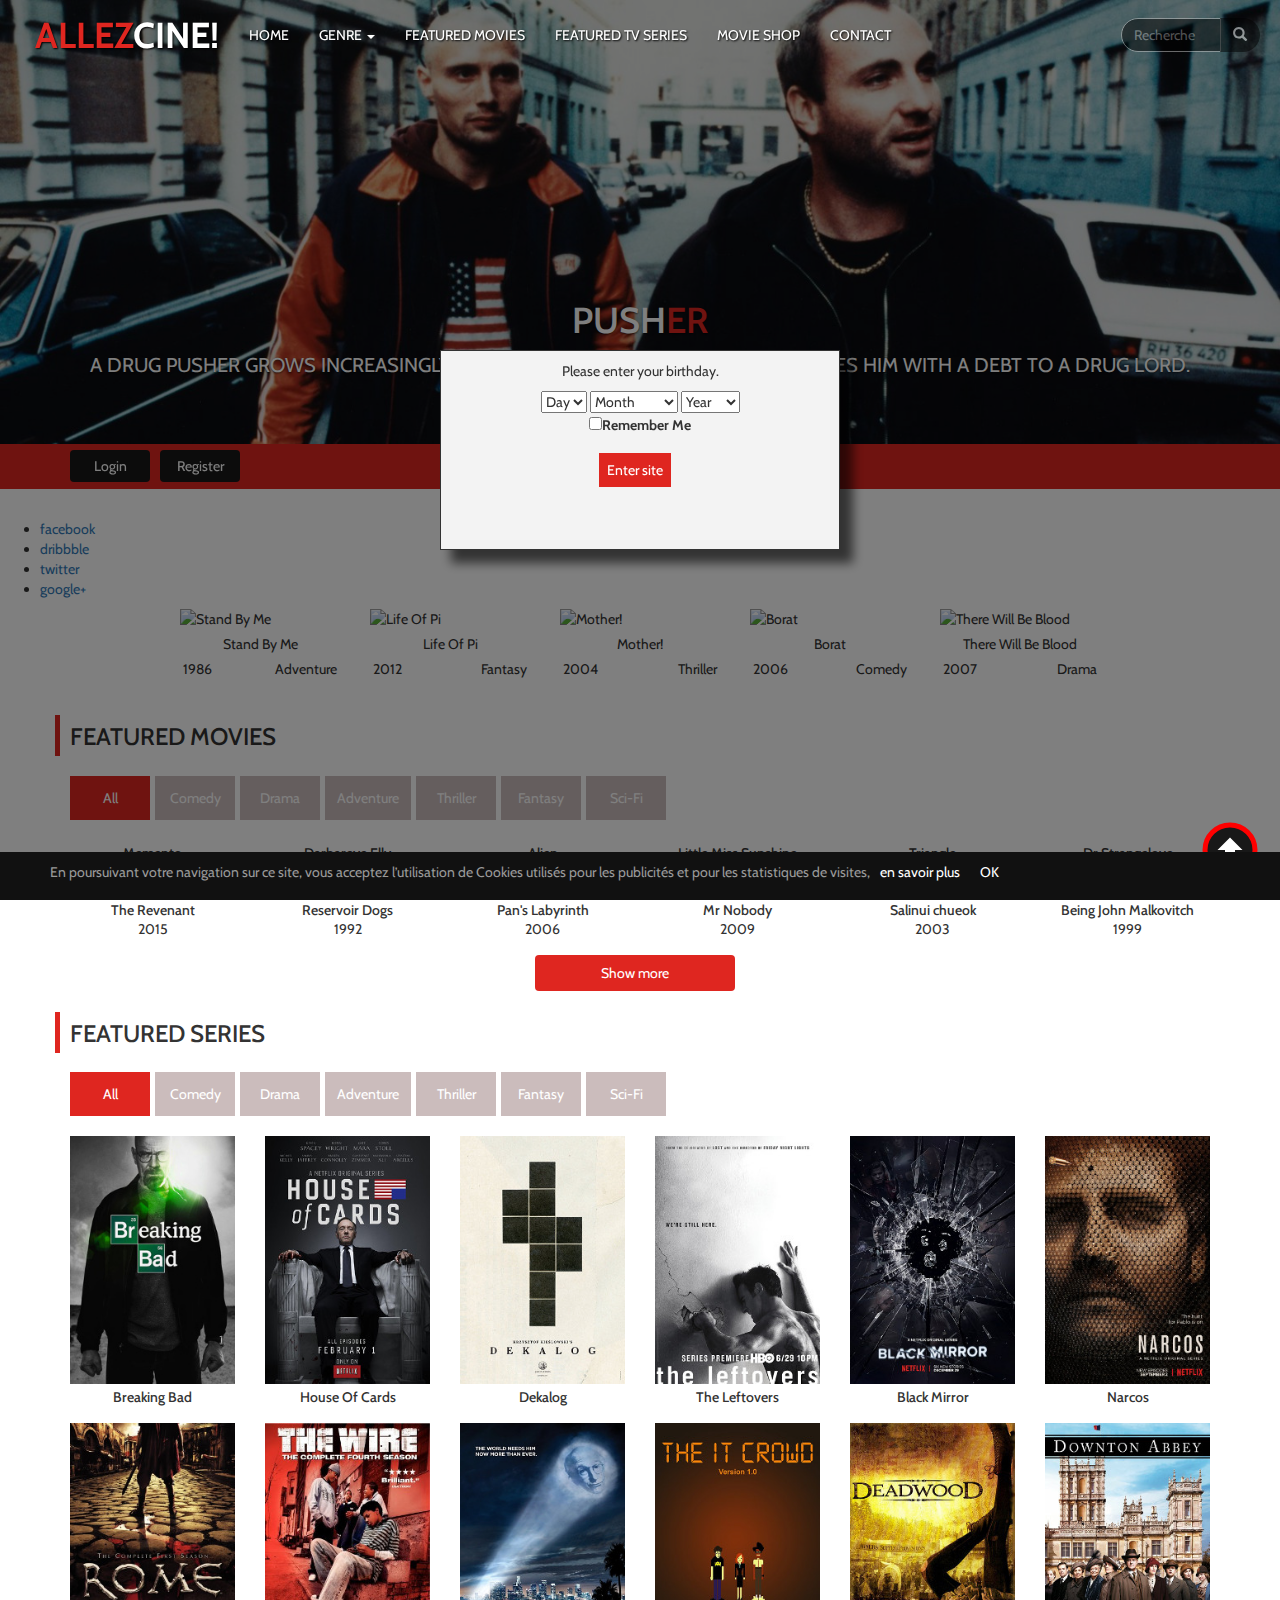
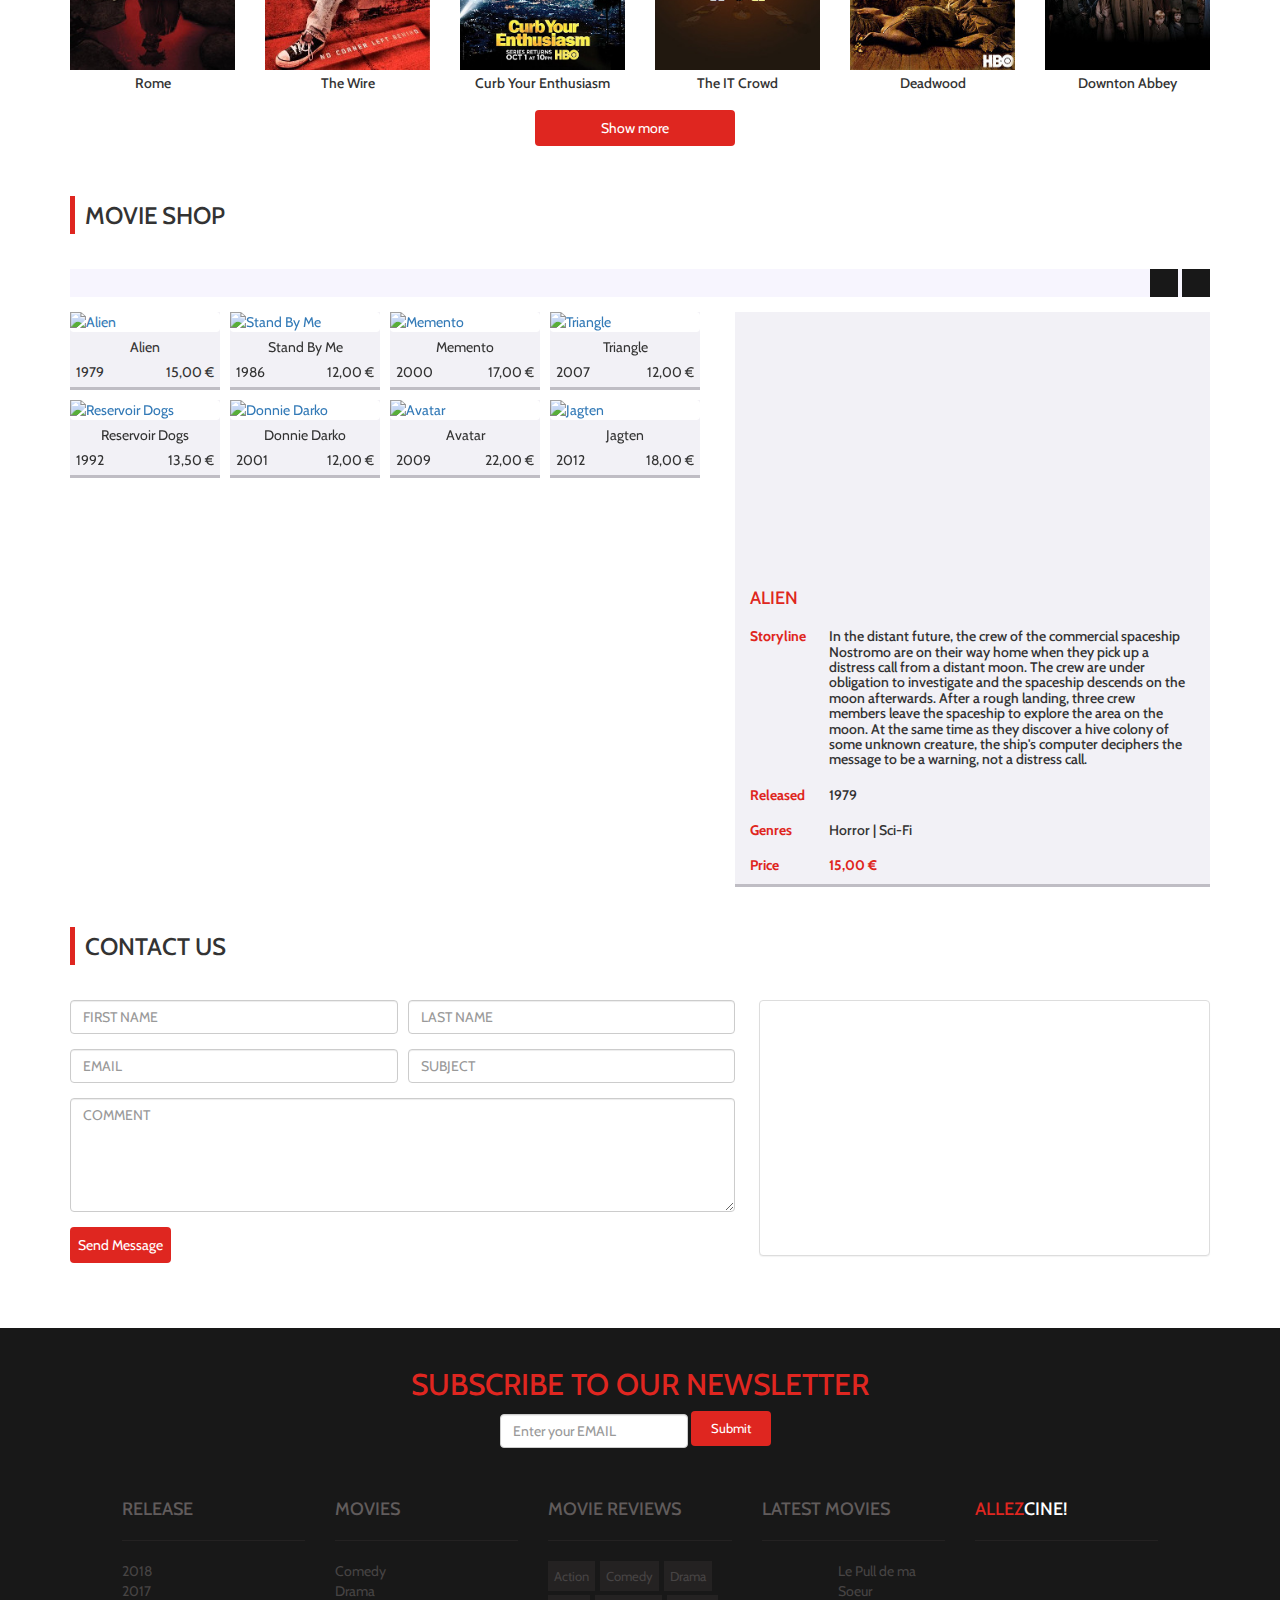
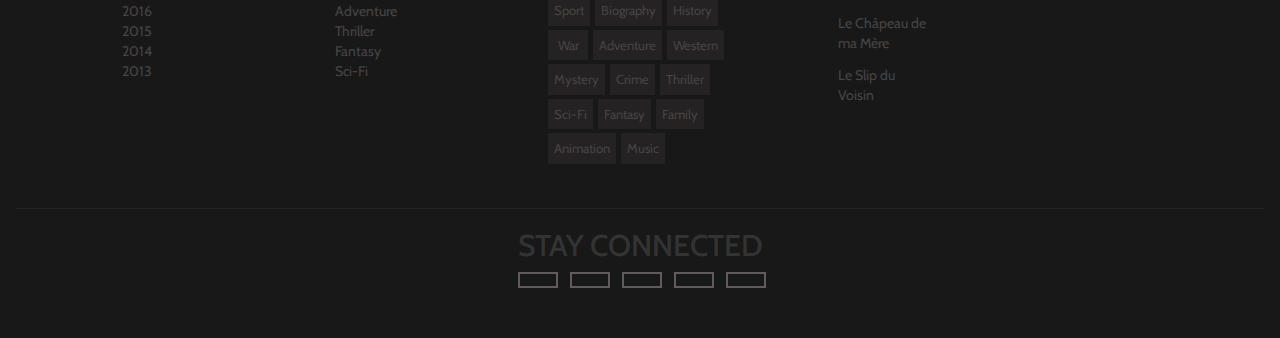
==== commit b280d5c0: "css age" ====
--- a/OnePage/index.html
+++ b/OnePage/index.html
@@ -20,10 +20,9 @@
     <div id="agemodal" class="agemodal">
         <div class="overlay"></div>
         <div class="message">
-            <p>Please enter your birthday and your present country.</p>
+            <p>Please enter your birthday.</p>
             <form id="agegate" method="post" action="">
                 <div class="birthday">
-                    <label class="day" for="day">Birthday:</label>
                     <select id="day" name="day">
                         <option value="notset">Day</option>
                         <option value="1">01</option>
@@ -178,254 +177,10 @@
                         <option value="1913">1913</option>
                     </select>
                 </div>
-                <!-- <div class="country">
-                    <label class="location" for="location">Location:</label>
-                    <select class="location" id="location">
-                        <option value="21" data-value="United States of America">United States of America</option>
-                        <option value="99" data-value="Afghanistan">Afghanistan</option>
-                        <option value="18" data-value="Albania">Albania</option>
-                        <option value="18" data-value="Algeria">Algeria</option>
-                        <option value="18" data-value="American Samoa">American Samoa</option>
-                        <option value="18" data-value="Andorra">Andorra</option>
-                        <option value="18" data-value="Angola">Angola</option>
-                        <option value="18" data-value="Anguilla">Anguilla</option>
-                        <option value="18" data-value="Antarctica">Antarctica</option>
-                        <option value="18" data-value="Antigua and Barbuda">Antigua and Barbuda</option>
-                        <option value="18" data-value="Argentina">Argentina</option>
-                        <option value="18" data-value="Armenia">Armenia</option>
-                        <option value="18" data-value="Aruba">Aruba</option>
-                        <option value="18" data-value="Australia">Australia</option>
-                        <option value="18" data-value="Austria">Austria</option>
-                        <option value="18" data-value="Azerbaijan">Azerbaijan</option>
-                        <option value="18" data-value="Bahamas">Bahamas</option>
-                        <option value="21" data-value="Bahrain">Bahrain</option>
-                        <option value="99" data-value="Bangladesh">Bangladesh</option>
-                        <option value="18" data-value="Barbados">Barbados</option>
-                        <option value="18" data-value="Belarus">Belarus</option>
-                        <option value="18" data-value="Belgium">Belgium</option>
-                        <option value="18" data-value="Belize">Belize</option>
-                        <option value="18" data-value="Benin">Benin</option>
-                        <option value="18" data-value="Bermuda">Bermuda</option>
-                        <option value="18" data-value="Bhutan">Bhutan</option>
-                        <option value="18" data-value="Bolivia">Bolivia</option>
-                        <option value="18" data-value="Bosnia and Herzegovina">Bosnia and Herzegovina</option>
-                        <option value="18" data-value="Botswana">Botswana</option>
-                        <option value="18" data-value="Bouvet Island">Bouvet Island</option>
-                        <option value="18" data-value="Brasil">Brasil</option>
-                        <option value="18" data-value="British Indian Ocean Territory">British Indian Ocean Territory</option>
-                        <option value="99" data-value="Brunei Darussalam">Brunei Darussalam</option>
-                        <option value="18" data-value="Bulgaria">Bulgaria</option>
-                        <option value="18" data-value="Burkina Faso">Burkina Faso</option>
-                        <option value="18" data-value="Burundi">Burundi</option>
-                        <option value="18" data-value="Cambodia">Cambodia</option>
-                        <option value="18" data-value="Cameroon">Cameroon</option>
-                        <option value="19" data-value="Canada">Canada</option>
-                        <option value="18" data-value="Cape Verde">Cape Verde</option>
-                        <option value="18" data-value="Cayman Islands">Cayman Islands</option>
-                        <option value="18" data-value="Central African Republic">Central African Republic</option>
-                        <option value="18" data-value="Chad">Chad</option>
-                        <option value="18" data-value="Chile">Chile</option>
-                        <option value="18" data-value="China">China</option>
-                        <option value="18" data-value="Christmas Island">Christmas Island</option>
-                        <option value="18" data-value="Cocos -Keeling- Islands">Cocos -Keeling- Islands</option>
-                        <option value="18" data-value="Colombia">Colombia</option>
-                        <option value="18" data-value="Comoros">Comoros</option>
-                        <option value="18" data-value="Congo">Congo</option>
-                        <option value="18" data-value="Congo -DROC-">Congo -DROC-</option>
-                        <option value="18" data-value="Cook Islands">Cook Islands</option>
-                        <option value="18" data-value="Costa Rica">Costa Rica</option>
-                        <option value="18" data-value="Cote d-Ivoire">Cote d-Ivoire</option>
-                        <option value="18" data-value="Croatia">Croatia</option>
-                        <option value="18" data-value="Cuba">Cuba</option>
-                        <option value="18" data-value="Cyprus">Cyprus</option>
-                        <option value="18" data-value="Czech Republic">Czech Republic</option>
-                        <option value="18" data-value="Denmark">Denmark</option>
-                        <option value="18" data-value="Djibouti">Djibouti</option>
-                        <option value="18" data-value="Dominica">Dominica</option>
-                        <option value="18" data-value="Dominican Republic">Dominican Republic</option>
-                        <option value="18" data-value="East Timor">East Timor</option>
-                        <option value="18" data-value="Ecuador">Ecuador</option>
-                        <option value="21" data-value="Egypt">Egypt</option>
-                        <option value="18" data-value="El Salvador">El Salvador</option>
-                        <option value="18" data-value="Equatorial Guinea">Equatorial Guinea</option>
-                        <option value="18" data-value="Eritrea">Eritrea</option>
-                        <option value="18" data-value="Estonia">Estonia</option>
-                        <option value="18" data-value="Ethiopia">Ethiopia</option>
-                        <option value="18" data-value="Falkland Islands">Falkland Islands</option>
-                        <option value="18" data-value="Faroe Islands">Faroe Islands</option>
-                        <option value="18" data-value="Fiji">Fiji</option>
-                        <option value="18" data-value="Finland">Finland</option>
-                        <option value="99" data-value="France">France</option>
-                        <option value="18" data-value="French Guiana">French Guiana</option>
-                        <option value="18" data-value="French Polynesia">French Polynesia</option>
-                        <option value="18" data-value="French Southern Territories">French Southern Territories</option>
-                        <option value="18" data-value="FYROM">FYROM</option>
-                        <option value="18" data-value="Gabon">Gabon</option>
-                        <option value="99" data-value="Gambia">Gambia</option>
-                        <option value="18" data-value="Georgia">Georgia</option>
-                        <option value="18" data-value="Germany">Germany</option>
-                        <option value="18" data-value="Ghana">Ghana</option>
-                        <option value="18" data-value="Gibraltar">Gibraltar</option>
-                        <option value="18" data-value="Greece">Greece</option>
-                        <option value="18" data-value="Greenland">Greenland</option>
-                        <option value="18" data-value="Grenada">Grenada</option>
-                        <option value="18" data-value="Guadeloupe">Guadeloupe</option>
-                        <option value="18" data-value="Guam">Guam</option>
-                        <option value="18" data-value="Guatemala">Guatemala</option>
-                        <option value="18" data-value="Guinea">Guinea</option>
-                        <option value="18" data-value="Guinea-Bissau">Guinea-Bissau</option>
-                        <option value="18" data-value="Guyana">Guyana</option>
-                        <option value="18" data-value="Haiti">Haiti</option>
-                        <option value="18" data-value="Heard Island and McDonald Islands">Heard Island and McDonald Islands</option>
-                        <option value="21" data-value="Honduras">Honduras</option>
-                        <option value="18" data-value="Hong Kong">Hong Kong</option>
-                        <option value="18" data-value="Hungary">Hungary</option>
-                        <option value="20" data-value="Iceland">Iceland</option>
-                        <option value="18" data-value="India">India</option>
-                        <option value="18" data-value="Indonesia">Indonesia</option>
-                        <option value="18" data-value="Iran">Iran</option>
-                        <option value="18" data-value="Iraq">Iraq</option>
-                        <option value="18" data-value="Ireland">Ireland</option>
-                        <option value="18" data-value="Israel">Israel</option>
-                        <option value="18" data-value="Italy">Italy</option>
-                        <option value="18" data-value="Jamaica">Jamaica</option>
-                        <option value="20" data-value="Japan">Japan</option>
-                        <option value="18" data-value="Jordan">Jordan</option>
-                        <option value="18" data-value="Kazakhstan">Kazakhstan</option>
-                        <option value="18" data-value="Kenya">Kenya</option>
-                        <option value="18" data-value="Kiribati">Kiribati</option>
-                        <option value="99" data-value="Kuwait">Kuwait</option>
-                        <option value="18" data-value="Kyrgyzstan">Kyrgyzstan</option>
-                        <option value="18" data-value="Laos">Laos</option>
-                        <option value="18" data-value="Latvia">Latvia</option>
-                        <option value="18" data-value="Lebanon">Lebanon</option>
-                        <option value="18" data-value="Lesotho">Lesotho</option>
-                        <option value="18" data-value="Liberia">Liberia</option>
-                        <option value="99" data-value="Libya">Libya</option>
-                        <option value="18" data-value="Liechtenstein">Liechtenstein</option>
-                        <option value="18" data-value="Lithuania">Lithuania</option>
-                        <option value="18" data-value="Luxembourg">Luxembourg</option>
-                        <option value="18" data-value="Macau">Macau</option>
-                        <option value="18" data-value="Madagascar">Madagascar</option>
-                        <option value="18" data-value="Malawi">Malawi</option>
-                        <option value="18" data-value="Malaysia">Malaysia</option>
-                        <option value="18" data-value="Maldives">Maldives</option>
-                        <option value="18" data-value="Mali">Mali</option>
-                        <option value="18" data-value="Malta">Malta</option>
-                        <option value="18" data-value="Marshall Islands">Marshall Islands</option>
-                        <option value="18" data-value="Martinique">Martinique</option>
-                        <option value="18" data-value="Mauritania">Mauritania</option>
-                        <option value="18" data-value="Mauritius">Mauritius</option>
-                        <option value="18" data-value="Mayotte">Mayotte</option>
-                        <option value="18" data-value="Mexico">Mexico</option>
-                        <option value="18" data-value="Micronesia">Micronesia</option>
-                        <option value="18" data-value="Moldova">Moldova</option>
-                        <option value="18" data-value="Monaco">Monaco</option>
-                        <option value="18" data-value="Mongolia">Mongolia</option>
-                        <option value="18" data-value="Montserrat">Montserrat</option>
-                        <option value="18" data-value="Morocco">Morocco</option>
-                        <option value="18" data-value="Mozambique">Mozambique</option>
-                        <option value="18" data-value="Myanmar">Myanmar</option>
-                        <option value="18" data-value="Namibia">Namibia</option>
-                        <option value="18" data-value="Nauru">Nauru</option>
-                        <option value="18" data-value="Nepal">Nepal</option>
-                        <option value="18" data-value="Netherlands">Netherlands</option>
-                        <option value="18" data-value="Netherlands Antilles">Netherlands Antilles</option>
-                        <option value="18" data-value="New Caledonia">New Caledonia</option>
-                        <option value="18" data-value="New Zealand">New Zealand</option>
-                        <option value="18" data-value="Nicaragua">Nicaragua</option>
-                        <option value="18" data-value="Niger">Niger</option>
-                        <option value="18" data-value="Nigeria">Nigeria</option>
-                        <option value="18" data-value="Niue">Niue</option>
-                        <option value="18" data-value="Norfolk Island">Norfolk Island</option>
-                        <option value="18" data-value="North Korea">North Korea</option>
-                        <option value="18" data-value="Northern Mariana Islands">Northern Mariana Islands</option>
-                        <option value="99" data-value="Norway">Norway</option>
-                        <option value="21" data-value="Oman">Oman</option>
-                        <option value="99" data-value="Pakistan">Pakistan</option>
-                        <option value="18" data-value="Palau">Palau</option>
-                        <option value="18" data-value="Palestinian Territory">Palestinian Territory</option>
-                        <option value="18" data-value="Panama">Panama</option>
-                        <option value="18" data-value="Papua New Guinea">Papua New Guinea</option>
-                        <option value="18" data-value="Paraguay">Paraguay</option>
-                        <option value="18" data-value="Peru">Peru</option>
-                        <option value="18" data-value="Philippines">Philippines</option>
-                        <option value="18" data-value="Pitcairn Islands">Pitcairn Islands</option>
-                        <option value="18" data-value="Poland">Poland</option>
-                        <option value="18" data-value="Portugal">Portugal</option>
-                        <option value="18" data-value="Puerto Rico">Puerto Rico</option>
-                        <option value="21" data-value="Qatar">Qatar</option>
-                        <option value="18" data-value="Reunion">Reunion</option>
-                        <option value="18" data-value="Romania">Romania</option>
-                        <option value="18" data-value="Russia">Russia</option>
-                        <option value="18" data-value="Rwanda">Rwanda</option>
-                        <option value="18" data-value="Saint Helena">Saint Helena</option>
-                        <option value="18" data-value="Saint Kitts and Nevis">Saint Kitts and Nevis</option>
-                        <option value="18" data-value="Saint Lucia">Saint Lucia</option>
-                        <option value="18" data-value="Saint Pierre and Miquelon">Saint Pierre and Miquelon</option>
-                        <option value="18" data-value="Saint Vincent and the Grenadines">Saint Vincent and the Grenadines</option>
-                        <option value="21" data-value="Samoa">Samoa</option>
-                        <option value="18" data-value="San Marino">San Marino</option>
-                        <option value="18" data-value="Sao Tome and Principe">Sao Tome and Principe</option>
-                        <option value="99" data-value="Saudi Arabia">Saudi Arabia</option>
-                        <option value="18" data-value="Senegal">Senegal</option>
-                        <option value="18" data-value="Serbia and Montenegro">Serbia and Montenegro</option>
-                        <option value="18" data-value="Seychelles">Seychelles</option>
-                        <option value="18" data-value="Sierra Leone">Sierra Leone</option>
-                        <option value="18" data-value="Singapore">Singapore</option>
-                        <option value="18" data-value="Slovakia">Slovakia</option>
-                        <option value="18" data-value="Slovenia">Slovenia</option>
-                        <option value="18" data-value="Solomon Islands">Solomon Islands</option>
-                        <option value="18" data-value="Somalia">Somalia</option>
-                        <option value="18" data-value="South Africa">South Africa</option>
-                        <option value="18" data-value="South Georgia">South Georgia</option>
-                        <option value="18" data-value="South Sandwich Islands">South Sandwich Islands</option>
-                        <option value="19" data-value="South Korea">South Korea</option>
-                        <option value="18" data-value="Spain">Spain</option>
-                        <option value="18" data-value="Sri Lanka">Sri Lanka</option>
-                        <option value="18" data-value="Sudan">Sudan</option>
-                        <option value="18" data-value="Suriname">Suriname</option>
-                        <option value="18" data-value="Svalbard and Jan Mayen">Svalbard and Jan Mayen</option>
-                        <option value="18" data-value="Swaziland">Swaziland</option>
-                        <option value="18" data-value="Sweden">Sweden</option>
-                        <option value="18" data-value="Switzerland">Switzerland</option>
-                        <option value="18" data-value="Syria">Syria</option>
-                        <option value="18" data-value="Taiwan">Taiwan</option>
-                        <option value="18" data-value="Tajikistan">Tajikistan</option>
-                        <option value="18" data-value="Tanzania">Tanzania</option>
-                        <option value="18" data-value="Thailand">Thailand</option>
-                        <option value="18" data-value="Togo">Togo</option>
-                        <option value="18" data-value="Tokelau">Tokelau</option>
-                        <option value="18" data-value="Tonga">Tonga</option>
-                        <option value="18" data-value="Trinidad and Tobago">Trinidad and Tobago</option>
-                        <option value="18" data-value="Tunisia">Tunisia</option>
-                        <option value="18" data-value="Turkey">Turkey</option>
-                        <option value="18" data-value="Turkmenistan">Turkmenistan</option>
-                        <option value="18" data-value="Turks and Caicos Islands">Turks and Caicos Islands</option>
-                        <option value="18" data-value="Tuvalu">Tuvalu</option>
-                        <option value="18" data-value="Uganda">Uganda</option>
-                        <option value="18" data-value="Ukraine">Ukraine</option>
-                        <option value="99" data-value="United Arab Emirates">United Arab Emirates</option>
-                        <option value="18" data-value="United Kingdom">United Kingdom</option>
-                        <option value="18" data-value="United States Minor Outlying Islands">United States Minor Outlying Islands</option>
-                        <option value="18" data-value="Uruguay">Uruguay</option>
-                        <option value="18" data-value="Uzbekistan">Uzbekistan</option>
-                        <option value="18" data-value="Vanuatu">Vanuatu</option>
-                        <option value="18" data-value="Vatican City">Vatican City</option>
-                        <option value="18" data-value="Venezuela">Venezuela</option>
-                        <option value="18" data-value="Vietnam">Vietnam</option>
-                        <option value="18" data-value="Virgin Islands -British-">Virgin Islands -British-</option>
-                        <option value="18" data-value="Virgin Islands -United States-">Virgin Islands -United States-</option>
-                        <option value="18" data-value="Wallis and Futuna">Wallis and Futuna</option>
-                        <option value="18" data-value="Western Sahara">Western Sahara</option>
-                        <option value="99" data-value="Yemen">Yemen</option>
-                        <option value="18" data-value="Zambia">Zambia</option>
-                        <option value="18" data-value="Zimbabwe">Zimbabwe</option>
-                    </select>
-                </div> -->
                 <div class="remember">
                     <input type="checkbox" id="remember" /><label for="remember">Remember Me</label>
                 </div>
+                <br>
                 <div class="submit">
                     <a id="formsubmit" class="formsubmit" data-submit="post">Enter site</a>
                 </div>
@@ -540,7 +295,7 @@
     </header>
 
     <!-- MODAL LOGIN -->
-    <div class="modal fade" id="myModal" tabindex="-1" role="dialog" aria-labelledby="myModalLabel" aria-hidden="true">
+    <div class="modal" id="myModal" tabindex="-1" role="dialog" aria-labelledby="myModalLabel" aria-hidden="true">
         <div class="modal-dialog" role="document">
             <div class="modal-content">
                 <div class="modal-header">
@@ -584,7 +339,7 @@
     </div>
 
     <!-- MODAL REGISTER -->
-    <div class="modal fade" id="myModal2" tabindex="-1" role="dialog" aria-labelledby="myModalLabel" aria-hidden="true">
+    <div class="modal" id="myModal2" tabindex="-1" role="dialog" aria-labelledby="myModalLabel" aria-hidden="true">
         <div class="modal-dialog modal-sm" role="document">
             <div class="modal-content">
                 <div class="modal-header">
--- a/OnePage/style.css
+++ b/OnePage/style.css
@@ -549,6 +549,8 @@
 	z-index: 100;
   right: 0px;
 }
+
+/* AGE MODAL */
 .content {
     display: none;
 }
@@ -561,75 +563,47 @@
     width: 100%;
     z-index: 100;
 }
-    .agemodal .overlay {
-        background-color: #000;
-        height: 100%;
-        opacity: 0.5;
-        position: relative;
-        width: 100%;
-        z-index: 100;
-    }
-    .agemodal .message {
-        border: 1px solid #333;
-        background: #f3f3f3;
-        bottom: 0;
-        -webkit-box-shadow: 12px 12px 10px 1px rgba(0,0,0,0.6);
-        -moz-box-shadow: 12px 12px 10px 1px rgba(0,0,0,0.6);
-        box-shadow: 12px 12px 10px 1px rgba(0,0,0,0.6);
-        height: 200px; /* Note: this has to be a set width */
-        left: 0;
-        margin: auto;
-        padding: 10px;
-        position: absolute;
-        right: 0;
-        top: 0;
-        width: 400px; /* Note: this has to be a set height */
-        z-index: 101;
-    }
-        /* Button styles by http://www.cssbuttongenerator.com/ */
-        .formsubmit {
-            -moz-box-shadow:inset 0px 1px 0px 0px #ffffff;
-            -webkit-box-shadow:inset 0px 1px 0px 0px #ffffff;
-            box-shadow:inset 0px 1px 0px 0px #ffffff;
-            background:-webkit-gradient( linear, left top, left bottom, color-stop(0.05, #ededed), color-stop(1, #dfdfdf) );
-            background:-moz-linear-gradient( center top, #ededed 5%, #dfdfdf 100% );
-            filter:progid:DXImageTransform.Microsoft.gradient(startColorstr='#ededed', endColorstr='#dfdfdf');
-            background-color:#ededed;
-            -webkit-border-top-left-radius:0px;
-            -moz-border-radius-topleft:0px;
-            border-top-left-radius:0px;
-            -webkit-border-top-right-radius:0px;
-            -moz-border-radius-topright:0px;
-            border-top-right-radius:0px;
-            -webkit-border-bottom-right-radius:0px;
-            -moz-border-radius-bottomright:0px;
-            border-bottom-right-radius:0px;
-            -webkit-border-bottom-left-radius:0px;
-            -moz-border-radius-bottomleft:0px;
-            border-bottom-left-radius:0px;
-            text-indent:0;
-            border:1px solid #dcdcdc;
-            display:inline-block;
-            color:#777777;
-            cursor: pointer;
-            font-family:arial;
-            font-size:14px;
-            font-weight:bold;
-            font-style:normal;
-            height:25px;
-            line-height:25px;
-            width:75px;
-            text-decoration:none;
-            text-align:center;
-            text-shadow:1px 1px 0px #ffffff;
-        }
-        .formsubmit:hover {
-            background:-webkit-gradient( linear, left top, left bottom, color-stop(0.05, #dfdfdf), color-stop(1, #ededed) );
-            background:-moz-linear-gradient( center top, #dfdfdf 5%, #ededed 100% );
-            filter:progid:DXImageTransform.Microsoft.gradient(startColorstr='#dfdfdf', endColorstr='#ededed');
-            background-color:#dfdfdf;
-        }
-        .formsubmit:active {
-            position:relative;
-            top:1px;
-        }
+.agemodal .overlay {
+    background-color: #000;
+    height: 100%;
+    opacity: 0.5;
+    position: relative;
+    width: 100%;
+    z-index: 100;
+}
+.agemodal .message {
+    text-align: center;
+    border: 1px solid #333;
+    background: #f3f3f3;
+    bottom: 0;
+    -webkit-box-shadow: 12px 12px 10px 1px rgba(0,0,0,0.6);
+    -moz-box-shadow: 12px 12px 10px 1px rgba(0,0,0,0.6);
+    box-shadow: 12px 12px 10px 1px rgba(0,0,0,0.6);
+    height: 200px; /* Note: this has to be a set width */
+    left: 0;
+    margin: auto;
+    padding: 10px;
+    position: absolute;
+    right: 0;
+    top: 0;
+    width: 400px; /* Note: this has to be a set height */
+    z-index: 101;
+}
+.formsubmit {
+    border:none;
+    background-color: #DF2620;
+    padding: 8px;
+    margin-right: 10px;
+    color: white;
+    min-width: 80px;
+    margin-bottom: 10px;
+}
+.formsubmit:hover {
+    border:none;
+    padding: 8px;
+    margin-right: 10px;
+    color: white;
+    min-width: 80px;
+    margin-bottom: 10px;
+    text-decoration: none;
+}
